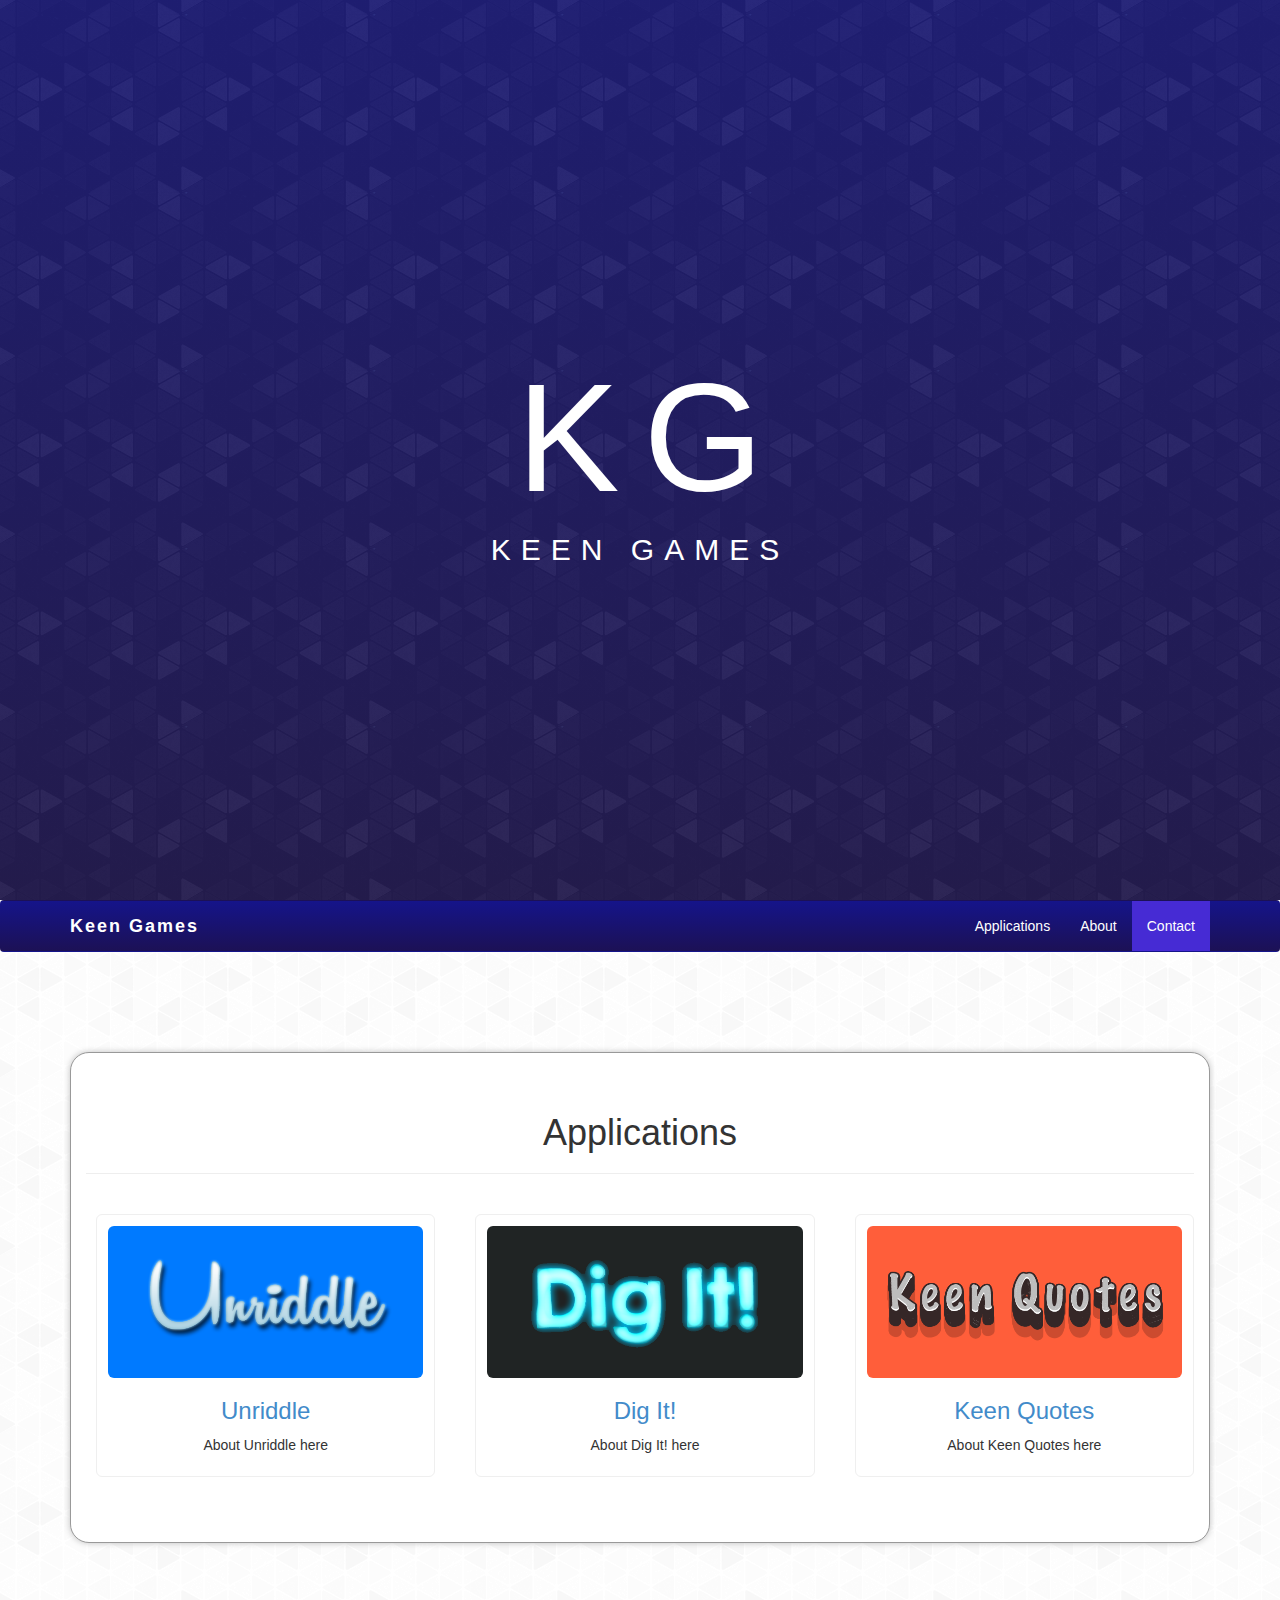
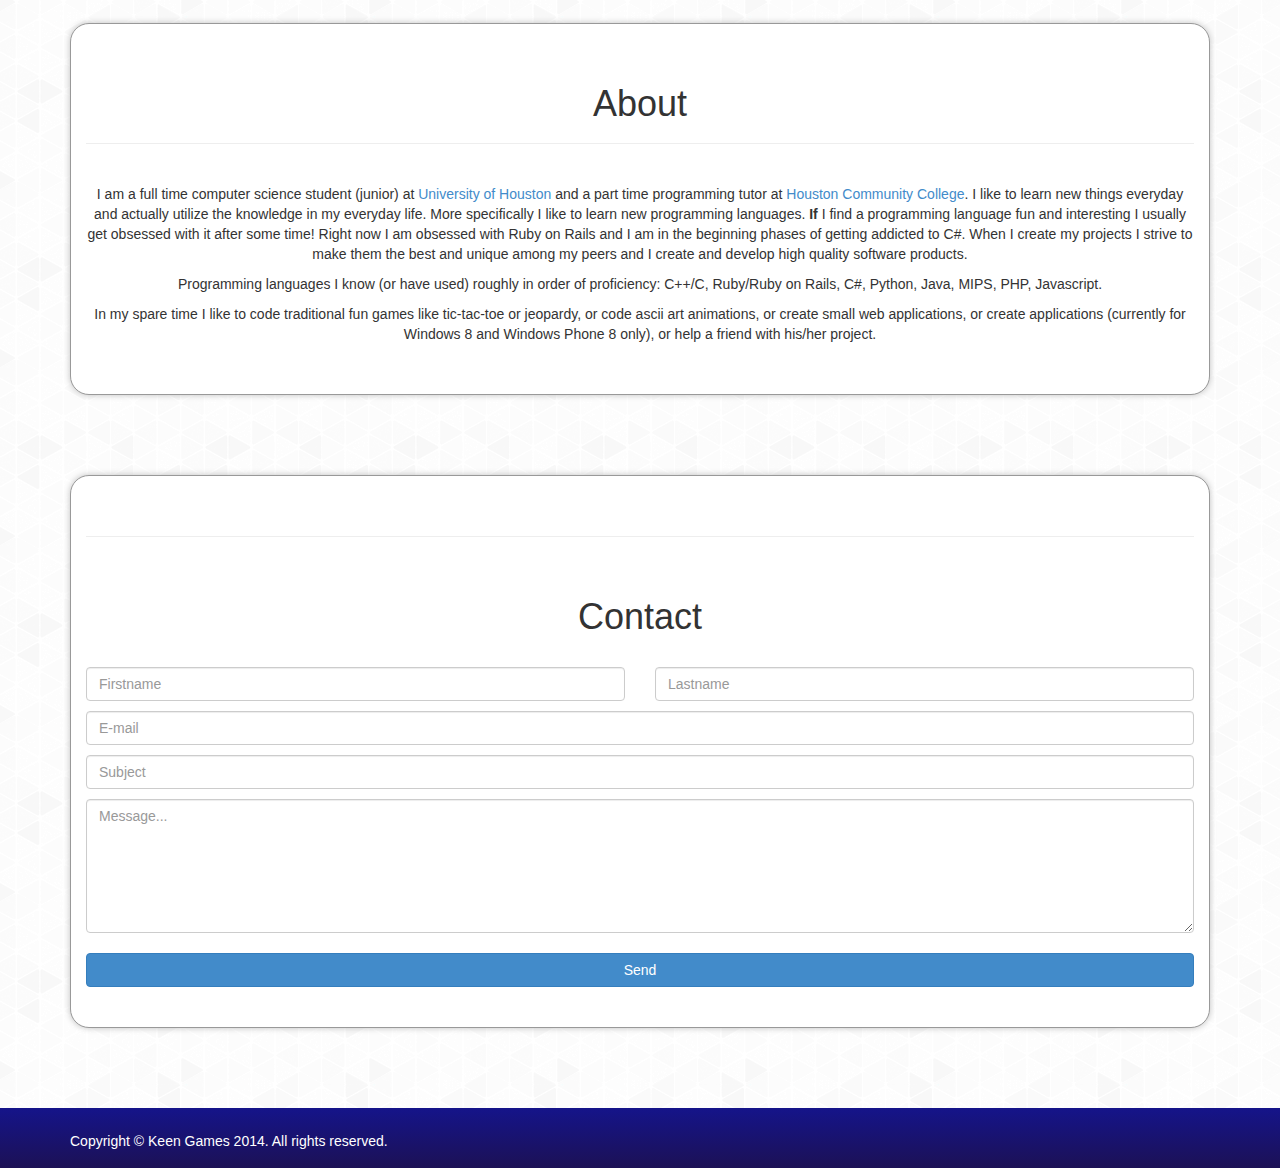
==== index.html @ c5744146 "Added footer" ====
<!DOCTYPE html>
<html lang="en">
<head>
	<meta charset="utf-8">
	<meta http-equiv="X-UA-Compatible" content="IE=edge">
	<meta name="viewport" content="width=device-width, initial-scale=1">
	<meta name="description" content="Keen Games Studios">
	<meta name="author" content="Muhammad Naviwala">
	<link rel="shortcut icon" href="images/favicon.ico">

	<title id='title'>Keen Games</title>

	<link href="css/bootstrap.min.css" rel="stylesheet">
	<link href="css/animate.css" rel="stylesheet">
	<link href="css/custom.css" rel="stylesheet">
		

	<!-- HTML5 shim and Respond.js IE8 support of HTML5 elements and media queries -->
	<!--[if lt IE 9]>
		<script src="https://oss.maxcdn.com/libs/html5shiv/3.7.0/html5shiv.js"></script>
		<script src="https://oss.maxcdn.com/libs/respond.js/1.4.2/respond.min.js"></script>
		<![endif]-->
	</head>

	<body>

		<div class="site-wrapper fancy_background parallax" data-velocity="0.8">

			<div class="site-wrapper-inner">

				<div class="cover-container">
						
						<div class="inner cover">
							<div class="cover-heading animated bounceInDown kgFont">
								<h1 class="animated animated_rotate" style="display: inline-block;">K</h1>
								<h1 style="display: inline-block;">G</h1>
							</div>
							<h2 class="animated_delay fadeIn keenGamesFont">Keen Games</h2>
						</div>

				</div>

			</div>

		</div>
		
		<div class="navbar fancy_background_navbar" role="navigation" id="navbar">
			<div class="container">
				<div class="navbar-header">
					<button type="button" class="navbar-toggle" data-toggle="collapse" data-target=".navbar-collapse">
						<span class="sr-only">Toggle navigation</span>
						<span class="icon-bar"></span>
						<span class="icon-bar"></span>
						<span class="icon-bar"></span>
					</button>
					<a class="navbar-brand" href="#">Keen Games</a>
				</div>
				<div class="collapse navbar-collapse">
					<ul class="nav navbar-nav navbar-right">
						<li><a href="#applications">Applications</a></li>
						<li><a href="#about">About</a></li>
						<li><a href="#contact">Contact</a></li>
					</ul>
				</div><!--/.nav-collapse -->
			</div>
		</div>
		
		<div class="container" data-spy="scroll" data-target="#navbar" data-offset="0">

			<div id="applications" class="each-section well">
				<h1>Applications</h1>
				<hr><br>
				<div class="row form-group product-chooser">

					<div class="col-xs-12 col-sm-12 col-md-4 col-lg-4">
						<div class="product-chooser-item">
							<a href="#">
								<img src="images/Unriddle.png" class="img-rounded col-xs-4 col-sm-4 col-md-12 col-lg-12" alt="Unriddle">
							</a>
							<div class="col-xs-8 col-sm-8 col-md-12 col-lg-12">
								<h3 class="title"><a href="#">Unriddle</a></h3>
								<p class="description">About Unriddle here</p>
							</div>
							<div class="clear"></div>
						</div>
					</div>

					<div class="col-xs-12 col-sm-12 col-md-4 col-lg-4">
						<div class="product-chooser-item">
							<a href="#">
								<img src="images/DigIt.png" class="img-rounded col-xs-4 col-sm-4 col-md-12 col-lg-12" alt="Dig It!">
							</a>
							<div class="col-xs-8 col-sm-8 col-md-12 col-lg-12">
								<h3 class="title"><a href="#">Dig It!</a></h3>
								<p class="description">About Dig It! here</p>
							</div>
							<div class="clear"></div>
						</div>
					</div>

					<div class="col-xs-12 col-sm-12 col-md-4 col-lg-4">
						<div class="product-chooser-item">
							<a href="#">
								<img src="images/KeenQuotes.png" class="img-rounded col-xs-4 col-sm-4 col-md-12 col-lg-12" alt="Keen Quotes">
							</a>
							<div class="col-xs-8 col-sm-8 col-md-12 col-lg-12">
								<h3 class="title"><a href="#">Keen Quotes</a></h3>
								<p class="description">About Keen Quotes here</p>
							</div>
							<div class="clear"></div>
						</div>
					</div>

				</div>
				
			</div>
			
			<div id="about" class="each-section well">
				<h1>About</h1>
				<hr><br>
				<p>I am a full time computer science student (junior) at <a href="http://www.uh.edu">University of Houston</a> and a part time programming tutor at <a href="http://www.hccs.edu">Houston Community College</a>. I like to learn new things everyday and actually utilize the knowledge in my everyday life. More specifically I like to learn new programming languages. <b>If</b> I find a programming language fun and interesting I usually get obsessed with it after some time! Right now I am obsessed with Ruby on Rails and I am in the beginning phases of getting addicted to C#.	When I create my projects I strive to make them the best and unique among my peers and I create and develop high quality software products.</p>
				<p>Programming languages I know (or have used) roughly in order of proficiency: C++/C, Ruby/Ruby on Rails, C#, Python, Java, MIPS, PHP, Javascript.</p>
				<p>In my spare time I like to code traditional fun games like tic-tac-toe or jeopardy, or code ascii art animations, or create small web applications, or create applications (currently for Windows 8 and Windows Phone 8 only), or help a friend with his/her project.</p>
			</div>
			
			<div id="contact" class="each-section well">
				<hr><br>
				<h1>Contact</h1>
				<br>
				
				<div class="row">
					<div class="col-lg-6 col-md-6 col-sm-6" style="padding-bottom: 10px;">
						<input class="form-control" name="firstname" placeholder="Firstname" type="text" required />
					</div>
					<div class="col-lg-6 col-md-6 col-sm-6" style="padding-bottom: 10px;">
						<input class="form-control" name="lastname" placeholder="Lastname" type="text" required />
					</div>
				</div>
				<div class="row">
					<div class="col-lg-12 col-md-12 col-sm-12" style="padding-bottom: 10px;">
						<input class="form-control" name="email" placeholder="E-mail" type="text" required />
					</div>
				</div>
				<div class="row">
					<div class="col-lg-12 col-md-12 col-sm-12" style="padding-bottom: 10px;">
						<input class="form-control" name="subject" placeholder="Subject" type="text" required />
					</div>
				</div>
				<div class="row">
					<div class="col-lg-12 col-md-12 col-sm-12">
						<textarea style="resize:vertical;" class="form-control" placeholder="Message..." rows="6" name="comment" required></textarea>
					</div>
				</div>
				<div class="row">
					<br>
					<div class="col-lg-12 col-md-12 col-sm-12">
						<input type="submit" class="btn btn-primary btn-block" value="Send"/>
					</div>
				</div>
				
			</div>

		</div><!-- /.container -->
		
		<div id="footer" class="fancy_background_navbar">
			<div class="container">
				<p>Copyright &copy; Keen Games 2014. All rights reserved.</p>
			</div>
		</div>
		
		
			<!-- Placed Javascript stuff the end of the document so the pages load faster -->
			<script src="https://ajax.googleapis.com/ajax/libs/jquery/1.11.0/jquery.min.js"></script>
			<script src="js/bootstrap.min.js"></script>
			<script src="js/jquery.scrolly.js"></script>
			<script>
				$(document).ready(function () {
				var menu = $('.navbar');
				var origOffsetY = menu.offset().top;
				function scroll() {
					if ($(window).scrollTop() >= origOffsetY) {
						$('.navbar').addClass('navbar-fixed-top');
					} else {
						$('.navbar').removeClass('navbar-fixed-top');
					}
				}
				document.onscroll = scroll;
			});
			</script>
			<script>
			    $(document).ready(function(){
			       $('.parallax').scrolly({bgParallax: true});
			    });
			</script>
		</body>
		</html>
---- css/custom.css ----
/*html {
	height: 100%;
	width: 100%;
	overflow: hidden;
	min-width: 100%;
	min-height: 100%;
}
*/

/*body {
	height: 100%;
	width: 100%;
	padding: 0;
	margin: 0;
}*/

/*body {
  padding-top: 50px;
}*/
.each-section {
	margin: 80px 0px 80px 0px;
  padding: 40px 15px;
  text-align: center;
/*	padding-top: 200px;
	padding-bottom: 200px;*/
	background-color: #ffffff;
	border: 1px solid #999999;
	-moz-border-radius: 19px;
	-webkit-border-radius: 19px;
	border-radius: 19px;
	/*IE 7 AND 8 DO NOT SUPPORT BORDER RADIUS*/
	-moz-box-shadow: 0px 0px 6px #c0c0c0;
	-webkit-box-shadow: 0px 0px 6px #c0c0c0;
	box-shadow: 0px 0px 6px #c0c0c0;
	/*IE 7 AND 8 DO NOT SUPPORT BLUR PROPERTY OF SHADOWS*/
	
}

.container-fluid{
	height:100%;
	display:table;
	width: 100%;
	padding: 0px;
	margin: 0px;
	overflow: hidden;
}

html{
	/*background: rgba(255,255,255,1);
	background-image: url("../images/gplay.png");*/
	background: 
	linear-gradient(
		rgba(255,255,255,0.5), 
		rgba(255,255,255,0.5)
		),
		url(../images/gplay.png);
	background-repeat: repeat;
}

.row-fluid {
	height: 100%; 
	display:table-cell; 
	vertical-align: middle;
}

.centering {
	float:none;
	margin:0 auto;
}

.kgFont > h1 {
	font-size: 11em;
}

.keenGamesFont {
	letter-spacing:10px;
	padding: 0px;
	margin: 0px;
	text-transform: uppercase;
}

.animated_delay {
	-webkit-animation-duration: 1.7s;
	animation-duration: 1.7s;
	-webkit-animation-fill-mode: both;
	animation-fill-mode: both;
	animation-delay:0.7s;
	-webkit-animation-delay:0.7s;
}

/* ****************************************************************** */
@-webkit-keyframes rotate-rt {
	0% { -webkit-transform: rotate(0deg); }
	25% { -webkit-transform: rotate(-15deg); }
	100% { -webkit-transform: rotate(-15deg); }
}

.animated_rotate {
	/*	-webkit-animation: rotate-rt 2s linear;*/
	animation-delay:1s;
	-webkit-animation-delay:1s;
	-webkit-animation-name: rotate-rt;
	animation-name: rotate-rt;
	padding-right: 20px;
}
/* ****************************************************************** */



/* ****************************************************************** */
.fancy_background_2_images {
	background: #000baa;
	background-image: url("../images/ZenBG-1.png"), url("../images/ZenBG-2.png");
	background-repeat: repeat-x, repeat;
	color: white;
}

.fancy_background {
	background-repeat: repeat;
	background: 
	linear-gradient(
		rgba(21,20,138,0.7), 
		rgba(28,17,85,0.7)
		),
		url(../images/gplay.png);
		color: white;	
}

/* Logo hex colors
#1c1155
#15148a
*/

.fancy_background_navbar {
	background-repeat: repeat;
	background: 
	linear-gradient(
		rgba(21,20,138,1), 
		rgba(28,17,85,1)
		),
		url(../images/gplay.png);
		color: white;	
}

.fancy_background_navbar .navbar-brand {
	color: #FFFFFF;
	font-weight: bold;
	letter-spacing:2px;
}

.fancy_background_navbar .navbar-toggle {
	border-color: #FFFFFF;
}

.fancy_background_navbar .navbar-toggle .icon-bar {
  background-color: #FFFFFF;
}

.fancy_background_navbar .navbar-toggle:hover,
.fancy_background_navbar .navbar-toggle:focus {
  background-color: #462bd4;
}

.fancy_background_navbar .nav>li>a:link {
	color: #FFFFFF;
}      
.fancy_background_navbar .nav>li>a:visited {
	color: #FFFFFF;
}
.fancy_background_navbar .nav>li>a:hover {
	color: #1c1155;
	background: #FFFFFF;
}
.fancy_background_navbar .nav>li>a:active {
	color: #FFFFFF;
	background: #462bd4;
} 

.fancy_background_navbar .navbar-nav>.active>a, .fancy_background_navbar .navbar-nav>.active>a:hover, .fancy_background_navbar .navbar-nav>.active>a:focus {
	color: #FFFFFF;
	background: #462bd4;
} 

.fancy_background_animated {
	-webkit-animation: hue 120s infinite linear;
	
	background-repeat: repeat;
	background: 
	linear-gradient(
		rgba(194, 54, 11, 0.70), 
		rgba(234, 136, 1, 0.70)
		),
		url(../images/gplay.png);
		color: white;
	
}
/*rgba(194, 54, 11, 0.70), 
rgba(234, 136, 1, 0.70)*/
/*rgba(243, 86, 38, 0.70), 
rgba(254, 171, 58, 0.70)*/
	
@-webkit-keyframes hue {
	from {
		-webkit-filter: hue-rotate(-180deg);
	}

	to {
		-webkit-filter: hue-rotate(181deg);
	}
}
/* ****************************************************************** */

.main_body{
	padding: 80px;
	padding-top: 0;
}

.page{
	padding-top: 80px;
}




/* ****************************************************************** */
div.clear
{
	clear: both;
}

div.product-chooser{
    
}

div.product-chooser.disabled div.product-chooser-item
{
	zoom: 1;
	filter: alpha(opacity=60);
	opacity: 0.6;
	cursor: default;
}

div.product-chooser div.product-chooser-item{
	padding: 11px;
	border-radius: 6px;
	cursor: pointer;
	position: relative;
	border: 1px solid #efefef;
	margin-bottom: 10px;
	margin-left: 10px;
	margin-right: 10x;
}
	
div.product-chooser div.product-chooser-item.selected{
	border: 4px solid #428bca;
	background: #efefef;
	padding: 8px;
	filter: alpha(opacity=100);
	opacity: 1;
}
	
div.product-chooser div.product-chooser-item img{
	padding: 0;
}
		
div.product-chooser div.product-chooser-item span.title{
	display: block;
	margin: 10px 0 5px 0;
	font-weight: bold;
	font-size: 18px;
}
		
div.product-chooser div.product-chooser-item span.description{
	font-size: 12px;
}
		
div.product-chooser div.product-chooser-item input{
	position: absolute;
	left: 0;
	top: 0;
	visibility:hidden;
}
/* ****************************************************************** */
.portfolio-item {
	margin-bottom: 25px;
}


/* ****************************************************************** */
html,
body {
  height: 100%;
}
.site-wrapper {
  color: #fff;
	background-color: #333;
  text-align: center;
/*  text-shadow: 0 1px 3px rgba(0,0,0,.5);*/
/*  box-shadow: inset 0 0 100px rgba(0,0,0,.5);*/
}

/*html {
  position: relative;
  min-height: 100%;
}*/

body {
  /* Margin bottom by footer height */
  margin-bottom: 60px;
}
#footer {
/*  position: absolute;*/
  bottom: 0;
  width: 100%;
  /* Set the fixed height of the footer here */
  height: 60px;
  background-color: #f5f5f5;
	padding-top: 23px;
	vertical-align: middle;
}
/* ****************************************************************** */



/* Extra markup and styles for table-esque vertical and horizontal centering */
.site-wrapper {
  display: table;
  width: 100%;
  height: 100%; /* For at least Firefox */
  min-height: 100%;
}
.site-wrapper-inner {
  display: table-cell;
  vertical-align: top;
}
.cover-container {
  margin-right: auto;
  margin-left: auto;
}

/* Padding for spacing */
.inner {
  padding: 30px;
}


/*
 * Header
 */
.masthead-brand {
  margin-top: 10px;
  margin-bottom: 10px;
}

.masthead-nav > li {
  display: inline-block;
}
.masthead-nav > li + li {
  margin-left: 20px;
}
.masthead-nav > li > a {
  padding-right: 0;
  padding-left: 0;
  font-size: 16px;
  font-weight: bold;
  color: #fff; /* IE8 proofing */
  color: rgba(255,255,255,.75);
  border-bottom: 2px solid transparent;
}
.masthead-nav > li > a:hover,
.masthead-nav > li > a:focus {
  background-color: transparent;
  border-bottom-color: rgba(255,255,255,.25);
}
.masthead-nav > .active > a,
.masthead-nav > .active > a:hover,
.masthead-nav > .active > a:focus {
  color: #fff;
  border-bottom-color: #fff;
}

@media (min-width: 768px) {
  .masthead-brand {
    float: left;
  }
  .masthead-nav {
    float: right;
  }
}


/*
 * Cover
 */

.cover {
  padding: 0 20px;
}
.cover .btn-lg {
  padding: 10px 20px;
  font-weight: bold;
}


/*
 * Footer
 */

.mastfoot {
  color: #999; /* IE8 proofing */
  color: rgba(255,255,255,.5);
}


/*
 * Affix and center
 */

@media (min-width: 768px) {
  /* Pull out the header and footer */
  .masthead {
    position: fixed;
    top: 0;
  }
  .mastfoot {
    position: fixed;
    bottom: 0;
  }
  /* Start the vertical centering */
  .site-wrapper-inner {
    vertical-align: middle;
  }
  /* Handle the widths */
  .masthead,
  .mastfoot,
  .cover-container {
    width: 100%; /* Must be percentage or pixels for horizontal alignment */
  }
}

@media (min-width: 992px) {
  .masthead,
  .mastfoot,
  .cover-container {
    width: 700px;
  }
}

/*@media (max-width: 768px) {
	.site-wrapper {
		padding-top:250px;
	}
}*/
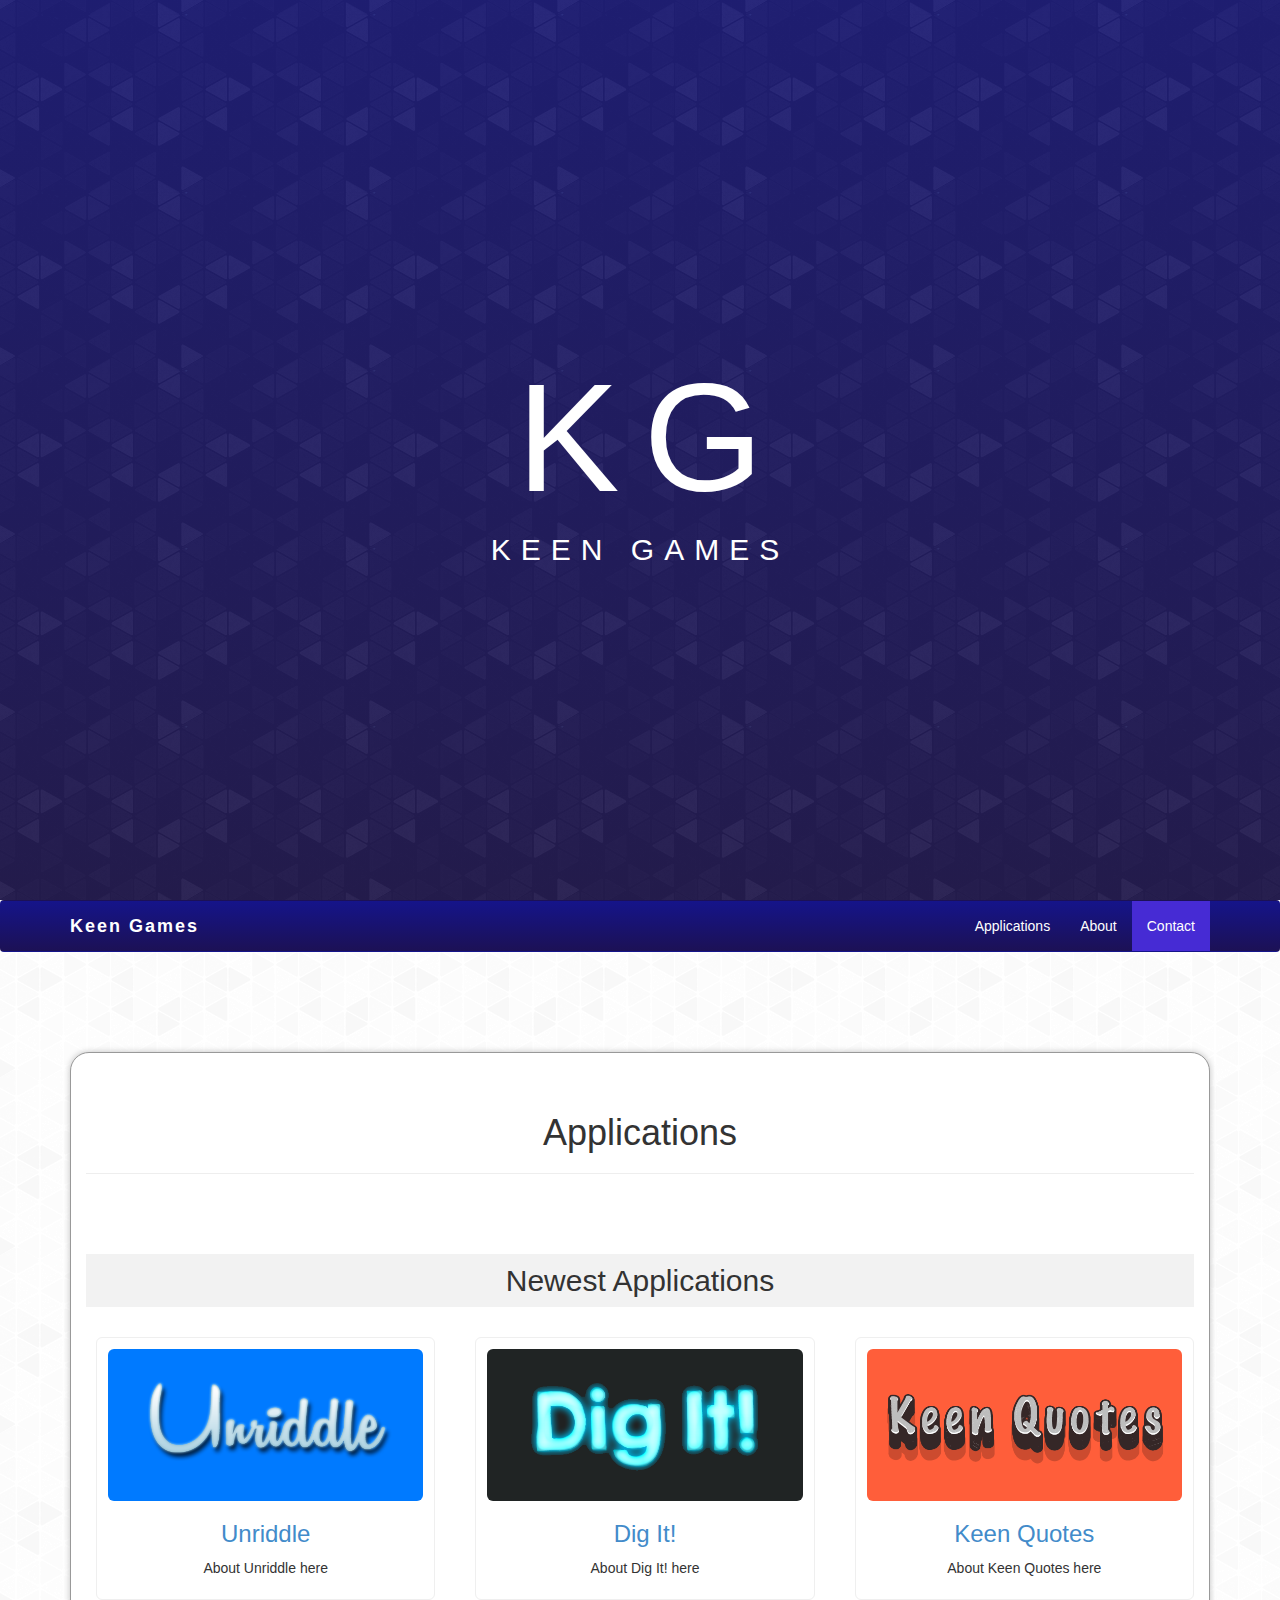
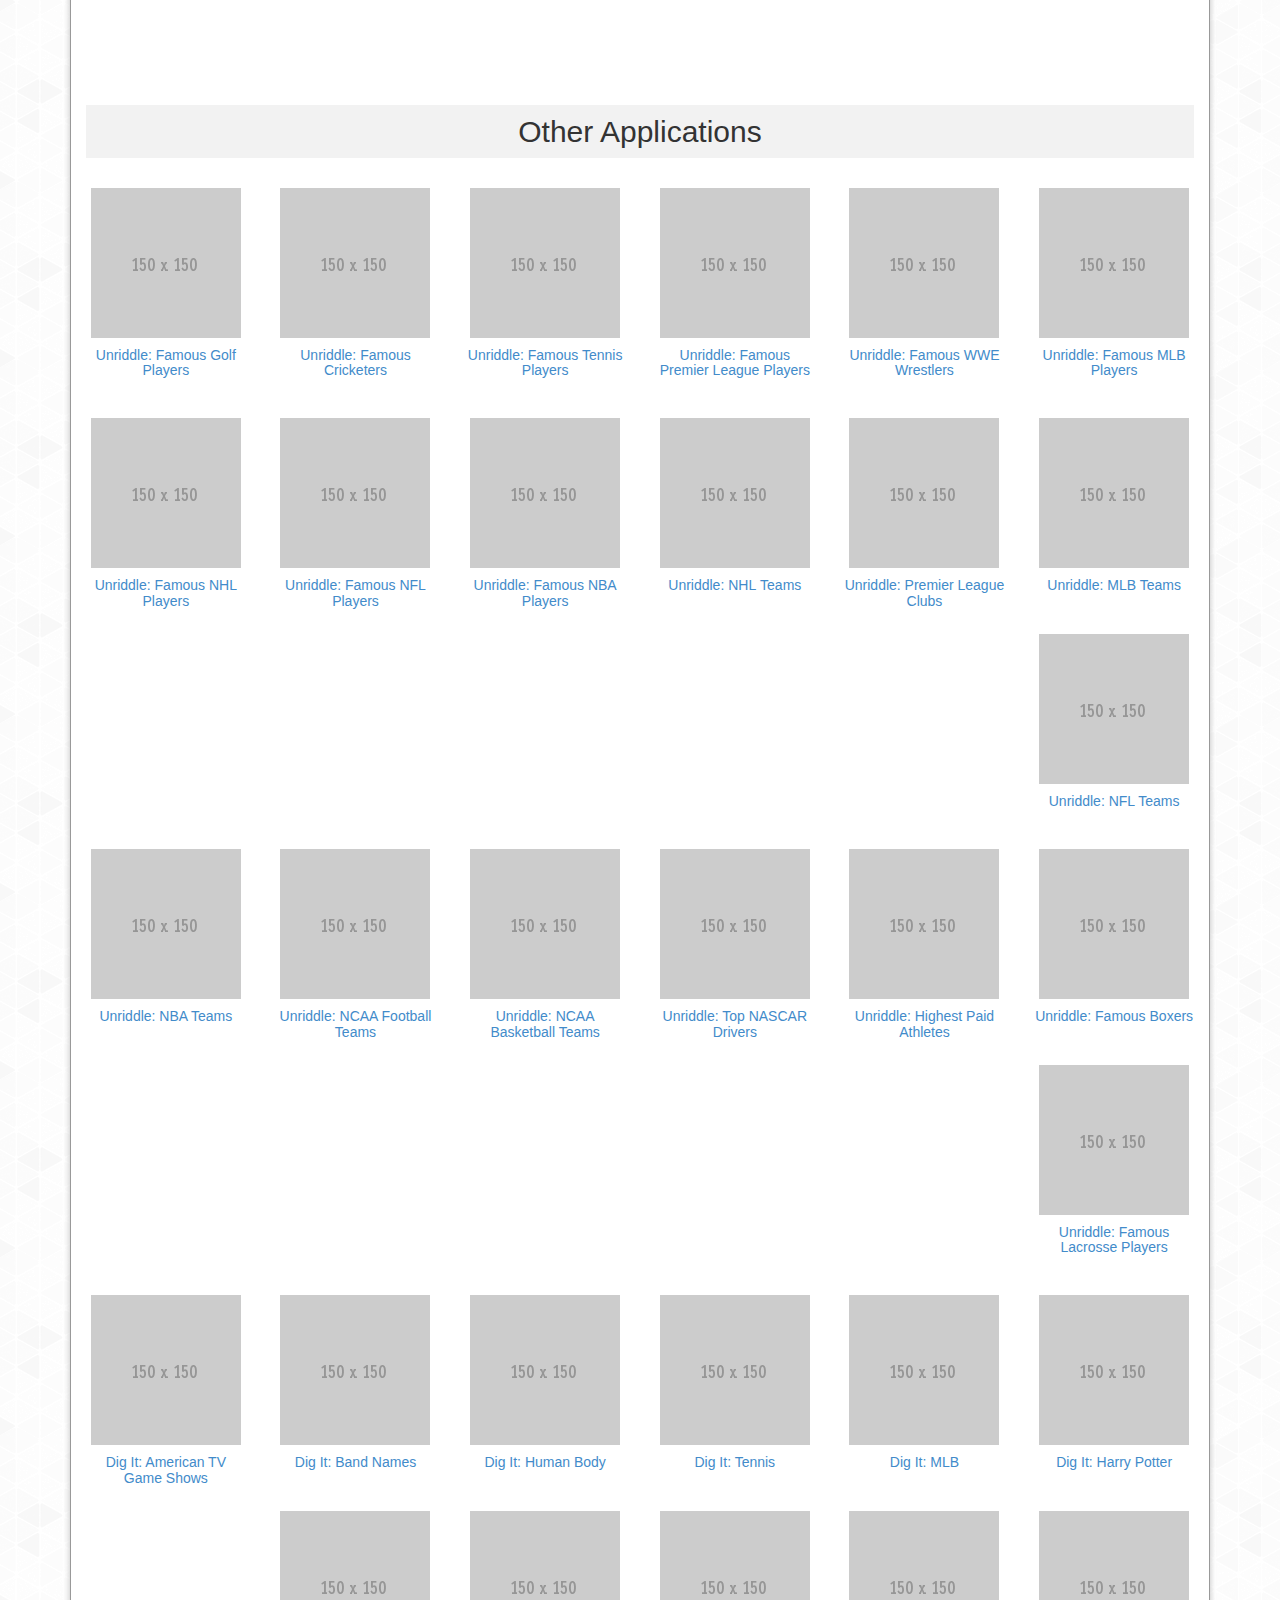
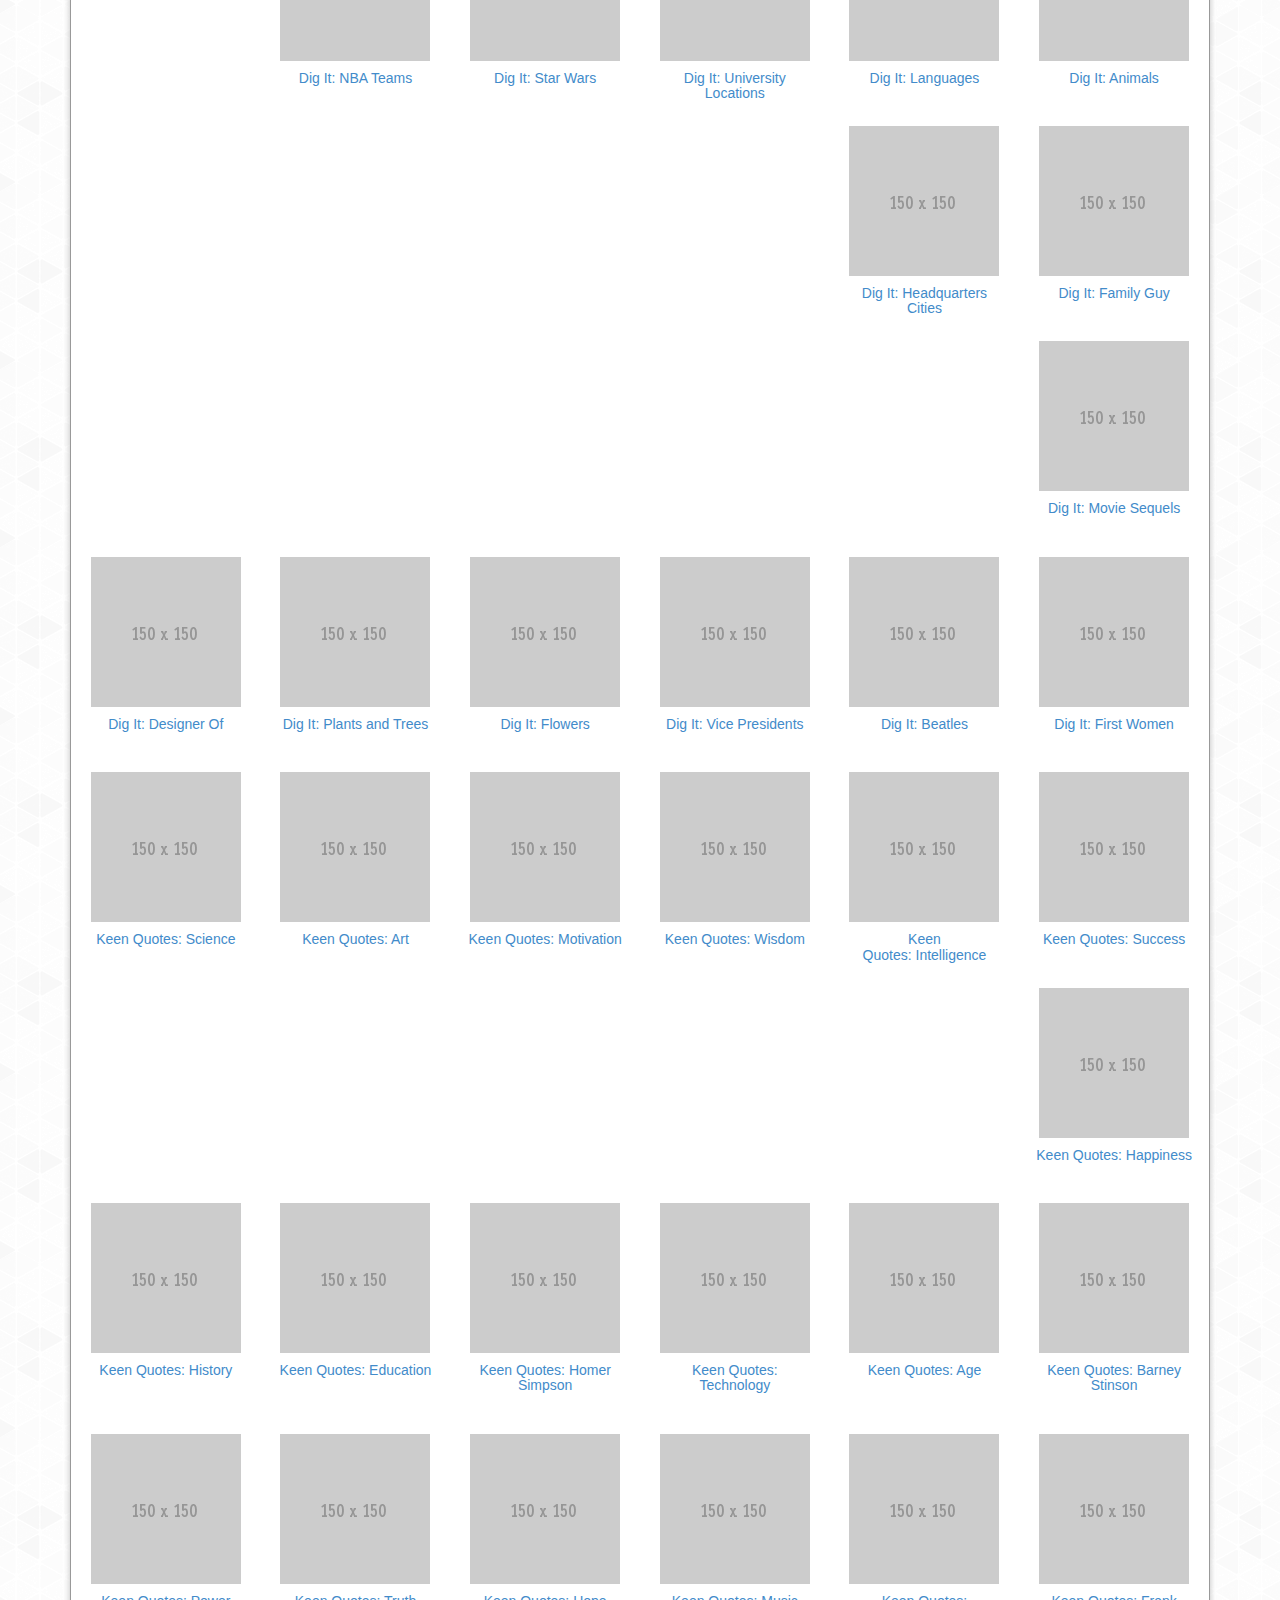
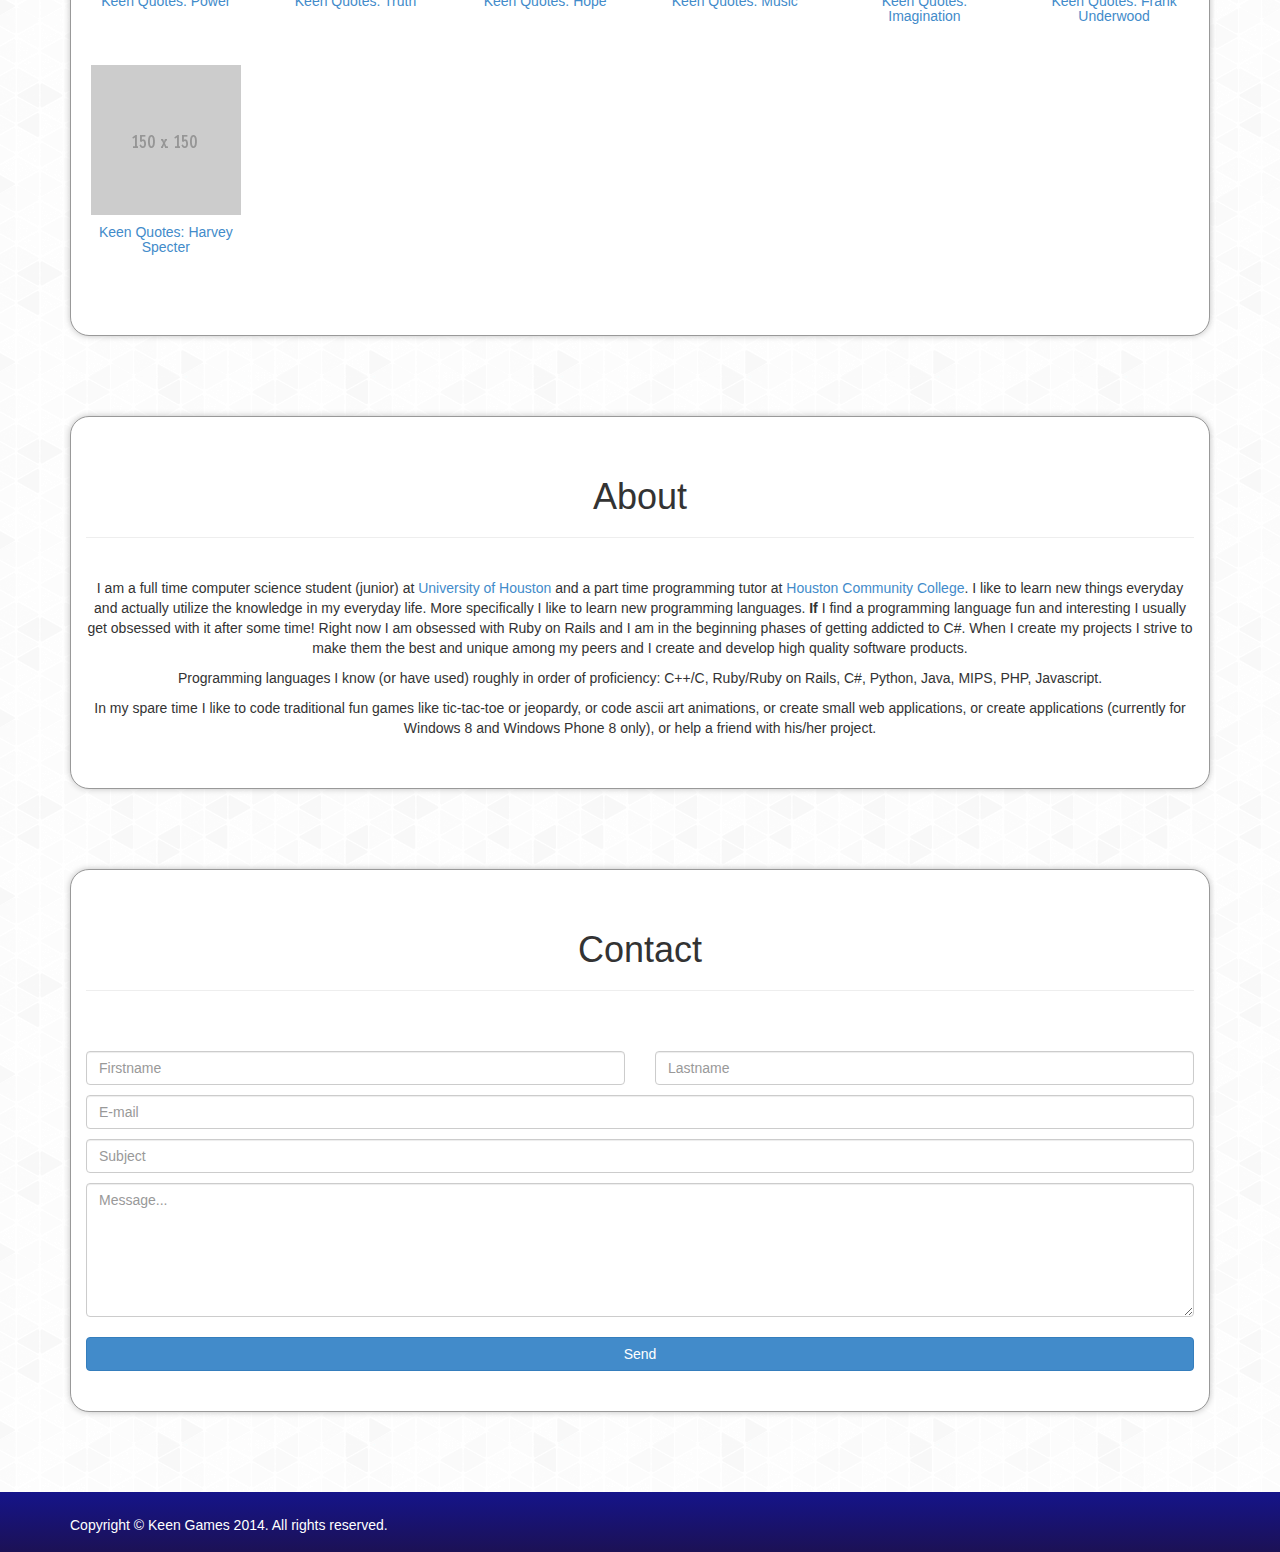
==== commit 1a944cf5: "Added other apps part" ====
--- a/index.html
+++ b/index.html
@@ -71,6 +71,8 @@
 			<div id="applications" class="each-section well">
 				<h1>Applications</h1>
 				<hr><br>
+				
+				<br><h2 style="background: #F2F2F2; padding: 10px">Newest Applications</h2><br>
 				<div class="row form-group product-chooser">
 
 					<div class="col-xs-12 col-sm-12 col-md-4 col-lg-4">
@@ -114,6 +116,256 @@
 
 				</div>
 				
+				<br><br>
+				<br><h2 style="background: #F2F2F2; padding: 10px">Other Applications</h2><br>
+				<!-- ------------------------------------------------------------------------------------ -->
+				<!-- Ruby script output -->
+					<div class="row">
+						<div class="col-lg-2 col-md-3 col-sm-4 col-xs-6 portfolio-item">
+							<a href="http://apps.microsoft.com/windows/en-us/app/unriddle-famous-golf-players/29f4efd7-cf0f-4ca6-b1f4-0b3e083f7033" target="_blank"><img class="img-responsive" src="images/150x150.png"></a>
+							<center><h5><a href="http://apps.microsoft.com/windows/en-us/app/unriddle-famous-golf-players/29f4efd7-cf0f-4ca6-b1f4-0b3e083f7033" target="_blank">Unriddle: Famous Golf Players</a></h5></center>
+						</div>
+						<div class="col-lg-2 col-md-3 col-sm-4 col-xs-6 portfolio-item">
+							<a href="http://apps.microsoft.com/windows/en-us/app/unriddle-famous-cricketers/b74137be-3827-4829-90bd-458b5cc9d9ea" target="_blank"><img class="img-responsive" src="images/150x150.png"></a>
+							<center><h5><a href="http://apps.microsoft.com/windows/en-us/app/unriddle-famous-cricketers/b74137be-3827-4829-90bd-458b5cc9d9ea" target="_blank">Unriddle: Famous Cricketers</a></h5></center>
+						</div>
+						<div class="col-lg-2 col-md-3 col-sm-4 col-xs-6 portfolio-item">
+							<a href="http://apps.microsoft.com/windows/en-us/app/unriddle-famous-tennis-players/e2365367-1f0c-409c-ade2-9271cbb0c0c5" target="_blank"><img class="img-responsive" src="images/150x150.png"></a>
+							<center><h5><a href="http://apps.microsoft.com/windows/en-us/app/unriddle-famous-tennis-players/e2365367-1f0c-409c-ade2-9271cbb0c0c5" target="_blank">Unriddle: Famous Tennis Players</a></h5></center>
+						</div>
+						<div class="col-lg-2 col-md-3 col-sm-4 col-xs-6 portfolio-item">
+							<a href="http://apps.microsoft.com/windows/en-us/app/unriddle-famous-premier-league/4029276c-3d66-4fec-8479-c2dfc28e32cd" target="_blank"><img class="img-responsive" src="images/150x150.png"></a>
+							<center><h5><a href="http://apps.microsoft.com/windows/en-us/app/unriddle-famous-premier-league/4029276c-3d66-4fec-8479-c2dfc28e32cd" target="_blank">Unriddle: Famous Premier League Players</a></h5></center>
+						</div>
+						<div class="col-lg-2 col-md-3 col-sm-4 col-xs-6 portfolio-item">
+							<a href="http://apps.microsoft.com/windows/en-us/app/unriddle-famous-wwe-wrestlers/9988dab9-42e1-4d1c-ac6d-4b097517c89d" target="_blank"><img class="img-responsive" src="images/150x150.png"></a>
+							<center><h5><a href="http://apps.microsoft.com/windows/en-us/app/unriddle-famous-wwe-wrestlers/9988dab9-42e1-4d1c-ac6d-4b097517c89d" target="_blank">Unriddle: Famous WWE Wrestlers</a></h5></center>
+						</div>
+						<div class="col-lg-2 col-md-3 col-sm-4 col-xs-6 portfolio-item">
+							<a href="http://apps.microsoft.com/windows/en-us/app/unriddle-famous-mlb-players/b28b95a6-f3a6-4ffd-a689-1da5cc604b10" target="_blank"><img class="img-responsive" src="images/150x150.png"></a>
+							<center><h5><a href="http://apps.microsoft.com/windows/en-us/app/unriddle-famous-mlb-players/b28b95a6-f3a6-4ffd-a689-1da5cc604b10" target="_blank">Unriddle: Famous MLB Players</a></h5></center>
+						</div>
+						<div class="col-lg-2 col-md-3 col-sm-4 col-xs-6 portfolio-item">
+							<a href="http://apps.microsoft.com/windows/en-us/app/unriddle-famous-nhl-players/cbf72fa9-372c-402a-9d0e-63a848cd5948" target="_blank"><img class="img-responsive" src="images/150x150.png"></a>
+							<center><h5><a href="http://apps.microsoft.com/windows/en-us/app/unriddle-famous-nhl-players/cbf72fa9-372c-402a-9d0e-63a848cd5948" target="_blank">Unriddle: Famous NHL Players</a></h5></center>
+						</div>
+						<div class="col-lg-2 col-md-3 col-sm-4 col-xs-6 portfolio-item">
+							<a href="http://apps.microsoft.com/windows/en-us/app/unriddle-famous-nfl-players/d0e4cebe-ae0d-43bb-9a44-a2df301ebfb6" target="_blank"><img class="img-responsive" src="images/150x150.png"></a>
+							<center><h5><a href="http://apps.microsoft.com/windows/en-us/app/unriddle-famous-nfl-players/d0e4cebe-ae0d-43bb-9a44-a2df301ebfb6" target="_blank">Unriddle: Famous NFL Players</a></h5></center>
+						</div>
+						<div class="col-lg-2 col-md-3 col-sm-4 col-xs-6 portfolio-item">
+							<a href="http://apps.microsoft.com/windows/en-us/app/unriddle-famous-nba-players/5ea9cd68-f8c2-4b66-bc5d-fead955fa120" target="_blank"><img class="img-responsive" src="images/150x150.png"></a>
+							<center><h5><a href="http://apps.microsoft.com/windows/en-us/app/unriddle-famous-nba-players/5ea9cd68-f8c2-4b66-bc5d-fead955fa120" target="_blank">Unriddle: Famous NBA Players</a></h5></center>
+						</div>
+						<div class="col-lg-2 col-md-3 col-sm-4 col-xs-6 portfolio-item">
+							<a href="http://apps.microsoft.com/windows/en-us/app/unriddle-nhl-teams/7f087348-aa14-4cc8-9a9e-819167b393f1" target="_blank"><img class="img-responsive" src="images/150x150.png"></a>
+							<center><h5><a href="http://apps.microsoft.com/windows/en-us/app/unriddle-nhl-teams/7f087348-aa14-4cc8-9a9e-819167b393f1" target="_blank">Unriddle: NHL Teams</a></h5></center>
+						</div>
+						<div class="col-lg-2 col-md-3 col-sm-4 col-xs-6 portfolio-item">
+							<a href="http://apps.microsoft.com/windows/en-us/app/unriddle-premier-league-clubs/2b5aedd6-e814-4268-b1fa-7a3ad4db7a31" target="_blank"><img class="img-responsive" src="images/150x150.png"></a>
+							<center><h5><a href="http://apps.microsoft.com/windows/en-us/app/unriddle-premier-league-clubs/2b5aedd6-e814-4268-b1fa-7a3ad4db7a31" target="_blank">Unriddle: Premier League Clubs</a></h5></center>
+						</div>
+						<div class="col-lg-2 col-md-3 col-sm-4 col-xs-6 portfolio-item">
+							<a href="http://apps.microsoft.com/windows/en-us/app/unriddle-mlb-teams/2c586f70-fc45-4b30-9e1d-43b20d1575d5" target="_blank"><img class="img-responsive" src="images/150x150.png"></a>
+							<center><h5><a href="http://apps.microsoft.com/windows/en-us/app/unriddle-mlb-teams/2c586f70-fc45-4b30-9e1d-43b20d1575d5" target="_blank">Unriddle: MLB Teams</a></h5></center>
+						</div>
+						<div class="col-lg-2 col-md-3 col-sm-4 col-xs-6 portfolio-item">
+							<a href="http://apps.microsoft.com/windows/en-us/app/unriddle-nfl-teams/c544c76c-e8b5-4306-a3c4-daa6cb6cccaa" target="_blank"><img class="img-responsive" src="images/150x150.png"></a>
+							<center><h5><a href="http://apps.microsoft.com/windows/en-us/app/unriddle-nfl-teams/c544c76c-e8b5-4306-a3c4-daa6cb6cccaa" target="_blank">Unriddle: NFL Teams</a></h5></center>
+						</div>
+						<div class="col-lg-2 col-md-3 col-sm-4 col-xs-6 portfolio-item">
+							<a href="http://apps.microsoft.com/windows/en-us/app/unriddle-nba-teams/ef502740-c9a7-4662-8fbf-901b30877e43" target="_blank"><img class="img-responsive" src="images/150x150.png"></a>
+							<center><h5><a href="http://apps.microsoft.com/windows/en-us/app/unriddle-nba-teams/ef502740-c9a7-4662-8fbf-901b30877e43" target="_blank">Unriddle: NBA Teams</a></h5></center>
+						</div>
+						<div class="col-lg-2 col-md-3 col-sm-4 col-xs-6 portfolio-item">
+							<a href="http://apps.microsoft.com/windows/en-us/app/unriddle-ncaa-football-teams/a6400e4f-9f26-4fe0-a159-b45a583a19cf" target="_blank"><img class="img-responsive" src="images/150x150.png"></a>
+							<center><h5><a href="http://apps.microsoft.com/windows/en-us/app/unriddle-ncaa-football-teams/a6400e4f-9f26-4fe0-a159-b45a583a19cf" target="_blank">Unriddle: NCAA Football Teams</a></h5></center>
+						</div>
+						<div class="col-lg-2 col-md-3 col-sm-4 col-xs-6 portfolio-item">
+							<a href="http://apps.microsoft.com/windows/en-us/app/unriddle-ncaa-basketball-teams/51f49972-4920-4097-a5c0-0361c233176f" target="_blank"><img class="img-responsive" src="images/150x150.png"></a>
+							<center><h5><a href="http://apps.microsoft.com/windows/en-us/app/unriddle-ncaa-basketball-teams/51f49972-4920-4097-a5c0-0361c233176f" target="_blank">Unriddle: NCAA Basketball Teams</a></h5></center>
+						</div>
+						<div class="col-lg-2 col-md-3 col-sm-4 col-xs-6 portfolio-item">
+							<a href="http://apps.microsoft.com/windows/en-us/app/unriddle-top-nascar-drivers/65490790-2352-47d9-8e3a-5427c811fcca" target="_blank"><img class="img-responsive" src="images/150x150.png"></a>
+							<center><h5><a href="http://apps.microsoft.com/windows/en-us/app/unriddle-top-nascar-drivers/65490790-2352-47d9-8e3a-5427c811fcca" target="_blank">Unriddle: Top NASCAR Drivers</a></h5></center>
+						</div>
+						<div class="col-lg-2 col-md-3 col-sm-4 col-xs-6 portfolio-item">
+							<a href="http://apps.microsoft.com/windows/en-us/app/unriddle-highest-paid-athletes/62849376-1c21-42af-ae79-29ab9af6ef0c" target="_blank"><img class="img-responsive" src="images/150x150.png"></a>
+							<center><h5><a href="http://apps.microsoft.com/windows/en-us/app/unriddle-highest-paid-athletes/62849376-1c21-42af-ae79-29ab9af6ef0c" target="_blank">Unriddle: Highest Paid Athletes</a></h5></center>
+						</div>
+						<div class="col-lg-2 col-md-3 col-sm-4 col-xs-6 portfolio-item">
+							<a href="http://apps.microsoft.com/windows/en-us/app/unriddle-famous-boxers/1436f2a6-600c-4ac9-a380-1910602f3f56" target="_blank"><img class="img-responsive" src="images/150x150.png"></a>
+							<center><h5><a href="http://apps.microsoft.com/windows/en-us/app/unriddle-famous-boxers/1436f2a6-600c-4ac9-a380-1910602f3f56" target="_blank">Unriddle: Famous Boxers</a></h5></center>
+						</div>
+						<div class="col-lg-2 col-md-3 col-sm-4 col-xs-6 portfolio-item">
+							<a href="http://apps.microsoft.com/windows/en-us/app/unriddle-famous-lacrosse/d047cdf5-1857-4297-90e5-7de7f3d0ee71" target="_blank"><img class="img-responsive" src="images/150x150.png"></a>
+							<center><h5><a href="http://apps.microsoft.com/windows/en-us/app/unriddle-famous-lacrosse/d047cdf5-1857-4297-90e5-7de7f3d0ee71" target="_blank">Unriddle: Famous Lacrosse Players</a></h5></center>
+						</div>
+						<div class="col-lg-2 col-md-3 col-sm-4 col-xs-6 portfolio-item">
+							<a href="http://apps.microsoft.com/windows/en-us/app/dig-it-american-tv-game-shows/3facd134-ebea-4a9a-a310-445f04a02b0c" target="_blank"><img class="img-responsive" src="images/150x150.png"></a>
+							<center><h5><a href="http://apps.microsoft.com/windows/en-us/app/dig-it-american-tv-game-shows/3facd134-ebea-4a9a-a310-445f04a02b0c" target="_blank">Dig It: American TV Game Shows</a></h5></center>
+						</div>
+						<div class="col-lg-2 col-md-3 col-sm-4 col-xs-6 portfolio-item">
+							<a href="http://apps.microsoft.com/windows/en-us/app/dig-it-band-names/080df07c-9ed5-4190-94c6-f4aa5770a929" target="_blank"><img class="img-responsive" src="images/150x150.png"></a>
+							<center><h5><a href="http://apps.microsoft.com/windows/en-us/app/dig-it-band-names/080df07c-9ed5-4190-94c6-f4aa5770a929" target="_blank">Dig It: Band Names</a></h5></center>
+						</div>
+						<div class="col-lg-2 col-md-3 col-sm-4 col-xs-6 portfolio-item">
+							<a href="http://apps.microsoft.com/windows/en-us/app/dig-it-human-body/2c35b7cf-242a-41cc-bbb7-5371f68ea0cd" target="_blank"><img class="img-responsive" src="images/150x150.png"></a>
+							<center><h5><a href="http://apps.microsoft.com/windows/en-us/app/dig-it-human-body/2c35b7cf-242a-41cc-bbb7-5371f68ea0cd" target="_blank">Dig It: Human Body</a></h5></center>
+						</div>
+						<div class="col-lg-2 col-md-3 col-sm-4 col-xs-6 portfolio-item">
+							<a href="http://apps.microsoft.com/windows/en-us/app/dig-it-tennis/f7b2dec9-bc1f-4aa9-a62a-1ec7a7130362" target="_blank"><img class="img-responsive" src="images/150x150.png"></a>
+							<center><h5><a href="http://apps.microsoft.com/windows/en-us/app/dig-it-tennis/f7b2dec9-bc1f-4aa9-a62a-1ec7a7130362" target="_blank">Dig It: Tennis</a></h5></center>
+						</div>
+						<div class="col-lg-2 col-md-3 col-sm-4 col-xs-6 portfolio-item">
+							<a href="http://apps.microsoft.com/windows/en-us/app/dig-it-mlb/cc25c04c-b4ae-490a-8af9-b7ad334c5154" target="_blank"><img class="img-responsive" src="images/150x150.png"></a>
+							<center><h5><a href="http://apps.microsoft.com/windows/en-us/app/dig-it-mlb/cc25c04c-b4ae-490a-8af9-b7ad334c5154" target="_blank">Dig It: MLB</a></h5></center>
+						</div>
+						<div class="col-lg-2 col-md-3 col-sm-4 col-xs-6 portfolio-item">
+							<a href="http://apps.microsoft.com/windows/en-us/app/dig-it-harry-potter/5da477b0-a000-4b0b-93fe-c3db74ee4776" target="_blank"><img class="img-responsive" src="images/150x150.png"></a>
+							<center><h5><a href="http://apps.microsoft.com/windows/en-us/app/dig-it-harry-potter/5da477b0-a000-4b0b-93fe-c3db74ee4776" target="_blank">Dig It: Harry Potter</a></h5></center>
+						</div>
+						<div class="col-lg-2 col-md-3 col-sm-4 col-xs-6 portfolio-item">
+							<a href="http://apps.microsoft.com/windows/en-us/app/dig-it-nba-teams/63796df2-ea29-42c5-af50-f1a220f41b6b" target="_blank"><img class="img-responsive" src="images/150x150.png"></a>
+							<center><h5><a href="http://apps.microsoft.com/windows/en-us/app/dig-it-nba-teams/63796df2-ea29-42c5-af50-f1a220f41b6b" target="_blank">Dig It: NBA Teams</a></h5></center>
+						</div>
+						<div class="col-lg-2 col-md-3 col-sm-4 col-xs-6 portfolio-item">
+							<a href="http://apps.microsoft.com/windows/en-us/app/dig-it-star-wars/ac2be634-9d08-40f5-8cd4-89232d9540c5" target="_blank"><img class="img-responsive" src="images/150x150.png"></a>
+							<center><h5><a href="http://apps.microsoft.com/windows/en-us/app/dig-it-star-wars/ac2be634-9d08-40f5-8cd4-89232d9540c5" target="_blank">Dig It: Star Wars</a></h5></center>
+						</div>
+						<div class="col-lg-2 col-md-3 col-sm-4 col-xs-6 portfolio-item">
+							<a href="http://apps.microsoft.com/windows/en-us/app/dig-it-university-locations/43519f72-da4a-4520-90fc-f000950fb32b" target="_blank"><img class="img-responsive" src="images/150x150.png"></a>
+							<center><h5><a href="http://apps.microsoft.com/windows/en-us/app/dig-it-university-locations/43519f72-da4a-4520-90fc-f000950fb32b" target="_blank">Dig It: University Locations</a></h5></center>
+						</div>
+						<div class="col-lg-2 col-md-3 col-sm-4 col-xs-6 portfolio-item">
+							<a href="http://apps.microsoft.com/windows/en-us/app/dig-it-languages/a424fb22-c002-410e-a03d-816e3f82ae8e" target="_blank"><img class="img-responsive" src="images/150x150.png"></a>
+							<center><h5><a href="http://apps.microsoft.com/windows/en-us/app/dig-it-languages/a424fb22-c002-410e-a03d-816e3f82ae8e" target="_blank">Dig It: Languages</a></h5></center>
+						</div>
+						<div class="col-lg-2 col-md-3 col-sm-4 col-xs-6 portfolio-item">
+							<a href="http://apps.microsoft.com/windows/en-us/app/dig-it-animals/598ddb42-9000-4133-a434-68cdb8ffcd52" target="_blank"><img class="img-responsive" src="images/150x150.png"></a>
+							<center><h5><a href="http://apps.microsoft.com/windows/en-us/app/dig-it-animals/598ddb42-9000-4133-a434-68cdb8ffcd52" target="_blank">Dig It: Animals</a></h5></center>
+						</div>
+						<div class="col-lg-2 col-md-3 col-sm-4 col-xs-6 portfolio-item">
+							<a href="http://apps.microsoft.com/windows/en-us/app/dig-it-headquarters-cities/ec461136-6c0d-4c0c-b98d-905888bd1e75" target="_blank"><img class="img-responsive" src="images/150x150.png"></a>
+							<center><h5><a href="http://apps.microsoft.com/windows/en-us/app/dig-it-headquarters-cities/ec461136-6c0d-4c0c-b98d-905888bd1e75" target="_blank">Dig It: Headquarters Cities</a></h5></center>
+						</div>
+						<div class="col-lg-2 col-md-3 col-sm-4 col-xs-6 portfolio-item">
+							<a href="http://apps.microsoft.com/windows/en-us/app/dig-it-family-guy/2b2f10af-2e9a-4a19-a0b5-500054ea4248" target="_blank"><img class="img-responsive" src="images/150x150.png"></a>
+							<center><h5><a href="http://apps.microsoft.com/windows/en-us/app/dig-it-family-guy/2b2f10af-2e9a-4a19-a0b5-500054ea4248" target="_blank">Dig It: Family Guy</a></h5></center>
+						</div>
+						<div class="col-lg-2 col-md-3 col-sm-4 col-xs-6 portfolio-item">
+							<a href="http://apps.microsoft.com/windows/en-us/app/dig-it-movie-sequels/6ca6f877-8453-499f-8a66-6ecac64796db" target="_blank"><img class="img-responsive" src="images/150x150.png"></a>
+							<center><h5><a href="http://apps.microsoft.com/windows/en-us/app/dig-it-movie-sequels/6ca6f877-8453-499f-8a66-6ecac64796db" target="_blank">Dig It: Movie Sequels</a></h5></center>
+						</div>
+						<div class="col-lg-2 col-md-3 col-sm-4 col-xs-6 portfolio-item">
+							<a href="http://apps.microsoft.com/windows/en-us/app/dig-it-designer-of/24de8932-2e79-4ad0-af2b-6df40557e766" target="_blank"><img class="img-responsive" src="images/150x150.png"></a>
+							<center><h5><a href="http://apps.microsoft.com/windows/en-us/app/dig-it-designer-of/24de8932-2e79-4ad0-af2b-6df40557e766" target="_blank">Dig It: Designer Of</a></h5></center>
+						</div>
+						<div class="col-lg-2 col-md-3 col-sm-4 col-xs-6 portfolio-item">
+							<a href="http://apps.microsoft.com/windows/en-us/app/dig-it-plants-and-trees/1a789e1d-1f69-4684-b883-ab8ed51222dd" target="_blank"><img class="img-responsive" src="images/150x150.png"></a>
+							<center><h5><a href="http://apps.microsoft.com/windows/en-us/app/dig-it-plants-and-trees/1a789e1d-1f69-4684-b883-ab8ed51222dd" target="_blank">Dig It: Plants and Trees</a></h5></center>
+						</div>
+						<div class="col-lg-2 col-md-3 col-sm-4 col-xs-6 portfolio-item">
+							<a href="http://apps.microsoft.com/windows/en-us/app/dig-it-flowers/4decc13b-ea43-4763-9f9d-300cc3530118" target="_blank"><img class="img-responsive" src="images/150x150.png"></a>
+							<center><h5><a href="http://apps.microsoft.com/windows/en-us/app/dig-it-flowers/4decc13b-ea43-4763-9f9d-300cc3530118" target="_blank">Dig It: Flowers</a></h5></center>
+						</div>
+						<div class="col-lg-2 col-md-3 col-sm-4 col-xs-6 portfolio-item">
+							<a href="http://apps.microsoft.com/windows/en-us/app/dig-it-vice-presidents/fa78128e-bab6-45c9-9eef-f81d2c759f5f" target="_blank"><img class="img-responsive" src="images/150x150.png"></a>
+							<center><h5><a href="http://apps.microsoft.com/windows/en-us/app/dig-it-vice-presidents/fa78128e-bab6-45c9-9eef-f81d2c759f5f" target="_blank">Dig It: Vice Presidents</a></h5></center>
+						</div>
+						<div class="col-lg-2 col-md-3 col-sm-4 col-xs-6 portfolio-item">
+							<a href="http://apps.microsoft.com/windows/en-us/app/dig-it-beatles/24025949-5bba-4c77-8e3a-00327582af6c" target="_blank"><img class="img-responsive" src="images/150x150.png"></a>
+							<center><h5><a href="http://apps.microsoft.com/windows/en-us/app/dig-it-beatles/24025949-5bba-4c77-8e3a-00327582af6c" target="_blank">Dig It: Beatles</a></h5></center>
+						</div>
+						<div class="col-lg-2 col-md-3 col-sm-4 col-xs-6 portfolio-item">
+							<a href="http://apps.microsoft.com/windows/en-us/app/dig-it-first-women/8daabd32-6944-4fe8-b36b-8e23699f530e" target="_blank"><img class="img-responsive" src="images/150x150.png"></a>
+							<center><h5><a href="http://apps.microsoft.com/windows/en-us/app/dig-it-first-women/8daabd32-6944-4fe8-b36b-8e23699f530e" target="_blank">Dig It: First Women</a></h5></center>
+						</div>
+						<div class="col-lg-2 col-md-3 col-sm-4 col-xs-6 portfolio-item">
+							<a href="http://apps.microsoft.com/windows/en-us/app/keen-quotes-science/28dd4fa7-8fa7-4803-a994-ca09d9627a59" target="_blank"><img class="img-responsive" src="images/150x150.png"></a>
+							<center><h5><a href="http://apps.microsoft.com/windows/en-us/app/keen-quotes-science/28dd4fa7-8fa7-4803-a994-ca09d9627a59" target="_blank">Keen Quotes: Science</a></h5></center>
+						</div>
+						<div class="col-lg-2 col-md-3 col-sm-4 col-xs-6 portfolio-item">
+							<a href="http://apps.microsoft.com/windows/en-us/app/keen-quotes-art/793993d1-e74c-4fda-8e37-54a9847941a7" target="_blank"><img class="img-responsive" src="images/150x150.png"></a>
+							<center><h5><a href="http://apps.microsoft.com/windows/en-us/app/keen-quotes-art/793993d1-e74c-4fda-8e37-54a9847941a7" target="_blank">Keen Quotes: Art</a></h5></center>
+						</div>
+						<div class="col-lg-2 col-md-3 col-sm-4 col-xs-6 portfolio-item">
+							<a href="http://apps.microsoft.com/windows/en-us/app/keen-quotes-motivation/a2599f4a-b420-456a-8583-46a0308b611c" target="_blank"><img class="img-responsive" src="images/150x150.png"></a>
+							<center><h5><a href="http://apps.microsoft.com/windows/en-us/app/keen-quotes-motivation/a2599f4a-b420-456a-8583-46a0308b611c" target="_blank">Keen Quotes: Motivation</a></h5></center>
+						</div>
+						<div class="col-lg-2 col-md-3 col-sm-4 col-xs-6 portfolio-item">
+							<a href="http://apps.microsoft.com/windows/en-us/app/keen-quotes-wisdom/adee68f0-931d-4886-b9b5-3c3a310a4a94" target="_blank"><img class="img-responsive" src="images/150x150.png"></a>
+							<center><h5><a href="http://apps.microsoft.com/windows/en-us/app/keen-quotes-wisdom/adee68f0-931d-4886-b9b5-3c3a310a4a94" target="_blank">Keen Quotes: Wisdom</a></h5></center>
+						</div>
+						<div class="col-lg-2 col-md-3 col-sm-4 col-xs-6 portfolio-item">
+							<a href="http://apps.microsoft.com/windows/en-us/app/keen-quotes-intelligence/120479e8-4ccd-4555-8194-4d16b42a46cf" target="_blank"><img class="img-responsive" src="images/150x150.png"></a>
+							<center><h5><a href="http://apps.microsoft.com/windows/en-us/app/keen-quotes-intelligence/120479e8-4ccd-4555-8194-4d16b42a46cf" target="_blank">Keen Quotes: Intelligence</a></h5></center>
+						</div>
+						<div class="col-lg-2 col-md-3 col-sm-4 col-xs-6 portfolio-item">
+							<a href="http://apps.microsoft.com/windows/en-us/app/keen-quotes-success/ad86b21f-bb8d-4997-93e1-485be84d1b45" target="_blank"><img class="img-responsive" src="images/150x150.png"></a>
+							<center><h5><a href="http://apps.microsoft.com/windows/en-us/app/keen-quotes-success/ad86b21f-bb8d-4997-93e1-485be84d1b45" target="_blank">Keen Quotes: Success</a></h5></center>
+						</div>
+						<div class="col-lg-2 col-md-3 col-sm-4 col-xs-6 portfolio-item">
+							<a href="http://apps.microsoft.com/windows/en-us/app/keen-quotes-happiness/bac1f2f3-25b8-4c94-b438-ff5cadca39c7" target="_blank"><img class="img-responsive" src="images/150x150.png"></a>
+							<center><h5><a href="http://apps.microsoft.com/windows/en-us/app/keen-quotes-happiness/bac1f2f3-25b8-4c94-b438-ff5cadca39c7" target="_blank">Keen Quotes: Happiness</a></h5></center>
+						</div>
+						<div class="col-lg-2 col-md-3 col-sm-4 col-xs-6 portfolio-item">
+							<a href="http://apps.microsoft.com/windows/en-us/app/keen-quotes-history/f6fe2323-7f16-4a14-b0d6-ef50537bff34" target="_blank"><img class="img-responsive" src="images/150x150.png"></a>
+							<center><h5><a href="http://apps.microsoft.com/windows/en-us/app/keen-quotes-history/f6fe2323-7f16-4a14-b0d6-ef50537bff34" target="_blank">Keen Quotes: History</a></h5></center>
+						</div>
+						<div class="col-lg-2 col-md-3 col-sm-4 col-xs-6 portfolio-item">
+							<a href="http://apps.microsoft.com/windows/en-us/app/keen-quotes-education/5ec6e7f7-a5b4-4e94-87ec-8d6f7488e782" target="_blank"><img class="img-responsive" src="images/150x150.png"></a>
+							<center><h5><a href="http://apps.microsoft.com/windows/en-us/app/keen-quotes-education/5ec6e7f7-a5b4-4e94-87ec-8d6f7488e782" target="_blank">Keen Quotes: Education</a></h5></center>
+						</div>
+						<div class="col-lg-2 col-md-3 col-sm-4 col-xs-6 portfolio-item">
+							<a href="http://apps.microsoft.com/windows/en-us/app/keen-quotes-homer-simpson/375d6b31-b13e-4a39-8a2d-e019b8b65cc7" target="_blank"><img class="img-responsive" src="images/150x150.png"></a>
+							<center><h5><a href="http://apps.microsoft.com/windows/en-us/app/keen-quotes-homer-simpson/375d6b31-b13e-4a39-8a2d-e019b8b65cc7" target="_blank">Keen Quotes: Homer Simpson</a></h5></center>
+						</div>
+						<div class="col-lg-2 col-md-3 col-sm-4 col-xs-6 portfolio-item">
+							<a href="http://apps.microsoft.com/windows/en-us/app/keen-quotes-technology/51179191-472d-4671-86df-754192f8086b" target="_blank"><img class="img-responsive" src="images/150x150.png"></a>
+							<center><h5><a href="http://apps.microsoft.com/windows/en-us/app/keen-quotes-technology/51179191-472d-4671-86df-754192f8086b" target="_blank">Keen Quotes: Technology</a></h5></center>
+						</div>
+						<div class="col-lg-2 col-md-3 col-sm-4 col-xs-6 portfolio-item">
+							<a href="http://apps.microsoft.com/windows/en-us/app/keen-quotes-age/8751f6c8-d327-4dcd-aaa4-3d6337aca778" target="_blank"><img class="img-responsive" src="images/150x150.png"></a>
+							<center><h5><a href="http://apps.microsoft.com/windows/en-us/app/keen-quotes-age/8751f6c8-d327-4dcd-aaa4-3d6337aca778" target="_blank">Keen Quotes: Age</a></h5></center>
+						</div>
+						<div class="col-lg-2 col-md-3 col-sm-4 col-xs-6 portfolio-item">
+							<a href="http://apps.microsoft.com/windows/en-us/app/keen-quotes-barney-stinson/28d0f386-ddcb-49bc-b73c-24ea15d278cd" target="_blank"><img class="img-responsive" src="images/150x150.png"></a>
+							<center><h5><a href="http://apps.microsoft.com/windows/en-us/app/keen-quotes-barney-stinson/28d0f386-ddcb-49bc-b73c-24ea15d278cd" target="_blank">Keen Quotes: Barney Stinson</a></h5></center>
+						</div>
+						<div class="col-lg-2 col-md-3 col-sm-4 col-xs-6 portfolio-item">
+							<a href="http://apps.microsoft.com/windows/en-us/app/keen-quotes-power/62bf3f81-c3d8-4d18-b66a-cebfc6e1d879" target="_blank"><img class="img-responsive" src="images/150x150.png"></a>
+							<center><h5><a href="http://apps.microsoft.com/windows/en-us/app/keen-quotes-power/62bf3f81-c3d8-4d18-b66a-cebfc6e1d879" target="_blank">Keen Quotes: Power</a></h5></center>
+						</div>
+						<div class="col-lg-2 col-md-3 col-sm-4 col-xs-6 portfolio-item">
+							<a href="http://apps.microsoft.com/windows/en-us/app/keen-quotes-truth/790c5105-d1a5-4566-ac4a-afdc37d78fa6" target="_blank"><img class="img-responsive" src="images/150x150.png"></a>
+							<center><h5><a href="http://apps.microsoft.com/windows/en-us/app/keen-quotes-truth/790c5105-d1a5-4566-ac4a-afdc37d78fa6" target="_blank">Keen Quotes: Truth</a></h5></center>
+						</div>
+						<div class="col-lg-2 col-md-3 col-sm-4 col-xs-6 portfolio-item">
+							<a href="http://apps.microsoft.com/windows/en-us/app/keen-quotes-hope/7949f4dc-89b5-4d0d-b21d-02626932d13f" target="_blank"><img class="img-responsive" src="images/150x150.png"></a>
+							<center><h5><a href="http://apps.microsoft.com/windows/en-us/app/keen-quotes-hope/7949f4dc-89b5-4d0d-b21d-02626932d13f" target="_blank">Keen Quotes: Hope</a></h5></center>
+						</div>
+						<div class="col-lg-2 col-md-3 col-sm-4 col-xs-6 portfolio-item">
+							<a href="http://apps.microsoft.com/windows/en-us/app/keen-quotes-music/775b5108-62e6-47ab-a31a-cd2b07403bdf" target="_blank"><img class="img-responsive" src="images/150x150.png"></a>
+							<center><h5><a href="http://apps.microsoft.com/windows/en-us/app/keen-quotes-music/775b5108-62e6-47ab-a31a-cd2b07403bdf" target="_blank">Keen Quotes: Music</a></h5></center>
+						</div>
+						<div class="col-lg-2 col-md-3 col-sm-4 col-xs-6 portfolio-item">
+							<a href="http://apps.microsoft.com/windows/en-us/app/keen-quotes-imagination/14ab656a-1f41-40e0-8679-9abae8167ffb" target="_blank"><img class="img-responsive" src="images/150x150.png"></a>
+							<center><h5><a href="http://apps.microsoft.com/windows/en-us/app/keen-quotes-imagination/14ab656a-1f41-40e0-8679-9abae8167ffb" target="_blank">Keen Quotes: Imagination</a></h5></center>
+						</div>
+						<div class="col-lg-2 col-md-3 col-sm-4 col-xs-6 portfolio-item">
+							<a href="http://apps.microsoft.com/windows/en-us/app/keen-quotes-frank-underwood/75968b4d-f6de-46ca-a2ef-a6ed63aa0dc3" target="_blank"><img class="img-responsive" src="images/150x150.png"></a>
+							<center><h5><a href="http://apps.microsoft.com/windows/en-us/app/keen-quotes-frank-underwood/75968b4d-f6de-46ca-a2ef-a6ed63aa0dc3" target="_blank">Keen Quotes: Frank Underwood</a></h5></center>
+						</div>
+						<div class="col-lg-2 col-md-3 col-sm-4 col-xs-6 portfolio-item">
+							<a href="http://apps.microsoft.com/windows/en-us/app/keen-quotes-harvey-specter/af8a3e6c-19e7-4be4-9918-62a711836824" target="_blank"><img class="img-responsive" src="images/150x150.png"></a>
+							<center><h5><a href="http://apps.microsoft.com/windows/en-us/app/keen-quotes-harvey-specter/af8a3e6c-19e7-4be4-9918-62a711836824" target="_blank">Keen Quotes: Harvey Specter</a></h5></center>
+						</div>
+					</div>
+					
+					
+				<!-- ------------------------------------------------------------------------------------ -->
+				
 			</div>
 			
 			<div id="about" class="each-section well">
@@ -125,8 +377,8 @@
 			</div>
 			
 			<div id="contact" class="each-section well">
+				<h1>Contact</h1>
 				<hr><br>
-				<h1>Contact</h1>
 				<br>
 				
 				<div class="row">
--- a/css/custom.css
+++ b/css/custom.css
@@ -48,12 +48,17 @@
 html{
 	/*background: rgba(255,255,255,1);
 	background-image: url("../images/gplay.png");*/
-	background: 
+/*	background: 
 	linear-gradient(
 		rgba(255,255,255,0.5), 
 		rgba(255,255,255,0.5)
 		),
-		url(../images/gplay.png);
+		url(../images/gplay.png);*/
+		background:-webkit-gradient(linear,left top,left bottom,from(rgba(255,255,255,0.5)),to(rgba(255,255,255,0.5)));
+		background:-webkit-linear-gradient(	rgba(255,255,255,0.5), 	rgba(255,255,255,0.5)	), url("../images/gplay.png");
+		background:   -moz-linear-gradient(	rgba(255,255,255,0.5), 	rgba(255,255,255,0.5)	), url("../images/gplay.png");
+		background:     -o-linear-gradient(	rgba(255,255,255,0.5), 	rgba(255,255,255,0.5)	), url("../images/gplay.png");
+		background:        linear-gradient(	rgba(255,255,255,0.5), 	rgba(255,255,255,0.5)	), url("../images/gplay.png");
 	background-repeat: repeat;
 }
 
@@ -115,7 +120,7 @@
 	color: white;
 }
 
-.fancy_background {
+/*.fancy_background {
 	background-repeat: repeat;
 	background: 
 	linear-gradient(
@@ -124,14 +129,26 @@
 		),
 		url(../images/gplay.png);
 		color: white;	
-}
+}*/
+
+.fancy_background{
+	background-repeat:repeat;
+	/*linear-gradient*/
+	background:-webkit-gradient(linear,left top,left bottom,from(rgba(21,20,138,0.7)),to(rgba(28,17,85,0.7)));
+	background:-webkit-linear-gradient(	rgba(21,20,138,0.7), 	rgba(28,17,85,0.7)	), url("../images/gplay.png");
+	background:   -moz-linear-gradient(	rgba(21,20,138,0.7), 	rgba(28,17,85,0.7)	), url("../images/gplay.png");
+	background:     -o-linear-gradient(	rgba(21,20,138,0.7), 	rgba(28,17,85,0.7)	), url("../images/gplay.png");
+	background:        linear-gradient(	rgba(21,20,138,0.7), 	rgba(28,17,85,0.7)	), url("../images/gplay.png");
+	color:white;
+}
+
 
 /* Logo hex colors
 #1c1155
 #15148a
 */
 
-.fancy_background_navbar {
+/*.fancy_background_navbar {
 	background-repeat: repeat;
 	background: 
 	linear-gradient(
@@ -140,6 +157,17 @@
 		),
 		url(../images/gplay.png);
 		color: white;	
+}*/
+
+.fancy_background_navbar {
+	background-repeat:repeat;
+	/*linear-gradient*/
+	background:-webkit-gradient(linear,left top,left bottom,from(rgba(21,20,138,1)),to(rgba(28,17,85,1)));
+	background:-webkit-linear-gradient(	rgba(21,20,138,1), 	rgba(28,17,85,1)	), url("../images/gplay.png");
+	background:   -moz-linear-gradient(	rgba(21,20,138,1), 	rgba(28,17,85,1)	), url("../images/gplay.png");
+	background:     -o-linear-gradient(	rgba(21,20,138,1), 	rgba(28,17,85,1)	), url("../images/gplay.png");
+	background:        linear-gradient(	rgba(21,20,138,1), 	rgba(28,17,85,1)	), url("../images/gplay.png");
+	color:white;
 }
 
 .fancy_background_navbar .navbar-brand {
@@ -185,12 +213,17 @@
 	-webkit-animation: hue 120s infinite linear;
 	
 	background-repeat: repeat;
-	background: 
+/*	background: 
 	linear-gradient(
 		rgba(194, 54, 11, 0.70), 
 		rgba(234, 136, 1, 0.70)
 		),
-		url(../images/gplay.png);
+		url(../images/gplay.png);*/
+		background:-webkit-gradient(linear,left top,left bottom,from(rgba(194, 54, 11, 0.70)),to(rgba(234, 136, 1, 0.70)));
+		background:-webkit-linear-gradient(	rgba(194,54,11,0.70), 	rgba(234,136,1,0.70)	), url("../images/gplay.png");
+		background:   -moz-linear-gradient(	rgba(194,54,11,0.70), 	rgba(234,136,1,0.70)	), url("../images/gplay.png");
+		background:     -o-linear-gradient(	rgba(194,54,11,0.70), 	rgba(234,136,1,0.70)	), url("../images/gplay.png");
+		background:        linear-gradient(	rgba(194,54,11,0.70), 	rgba(234,136,1,0.70)	), url("../images/gplay.png");
 		color: white;
 	
 }
@@ -282,7 +315,13 @@
 }
 /* ****************************************************************** */
 .portfolio-item {
-	margin-bottom: 25px;
+	margin-bottom: 30px;
+}
+
+.portfolio-item img {
+	display: block;
+	margin-left: auto;
+	margin-right: auto;
 }
 
 
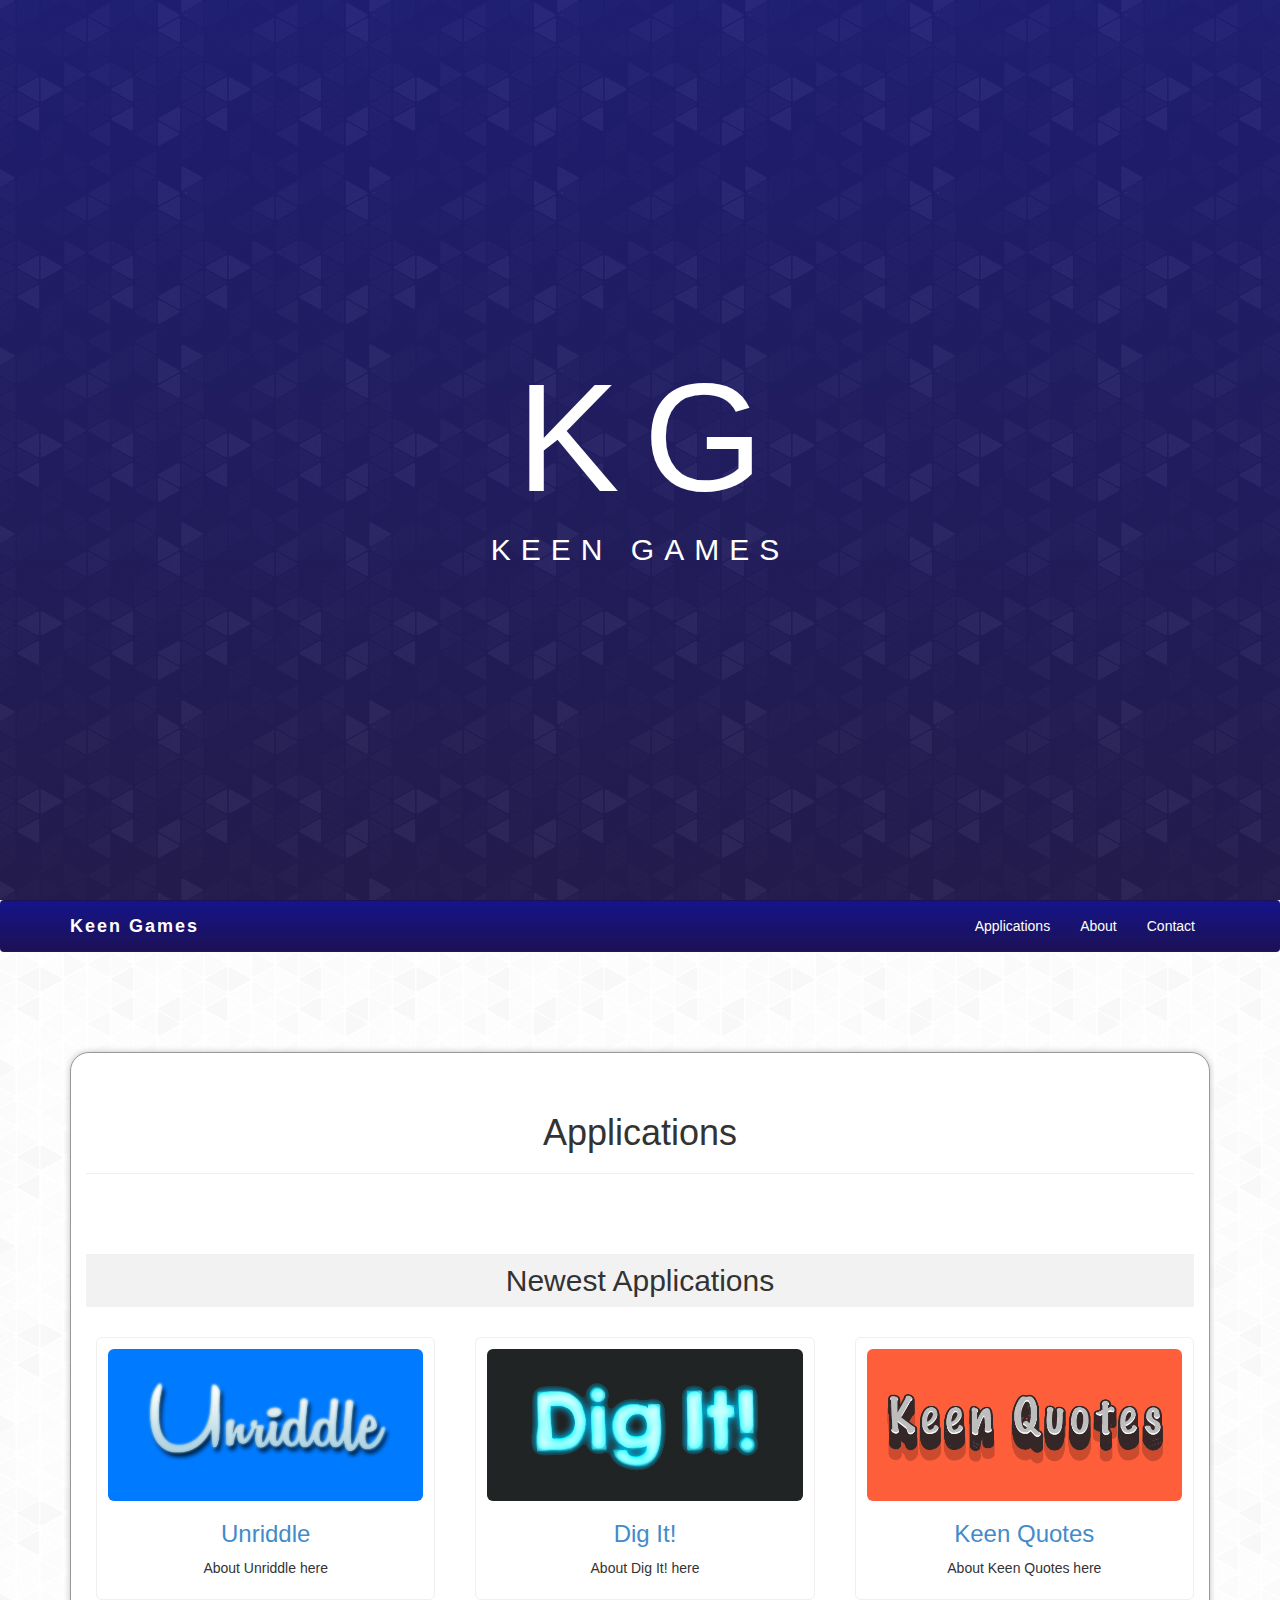
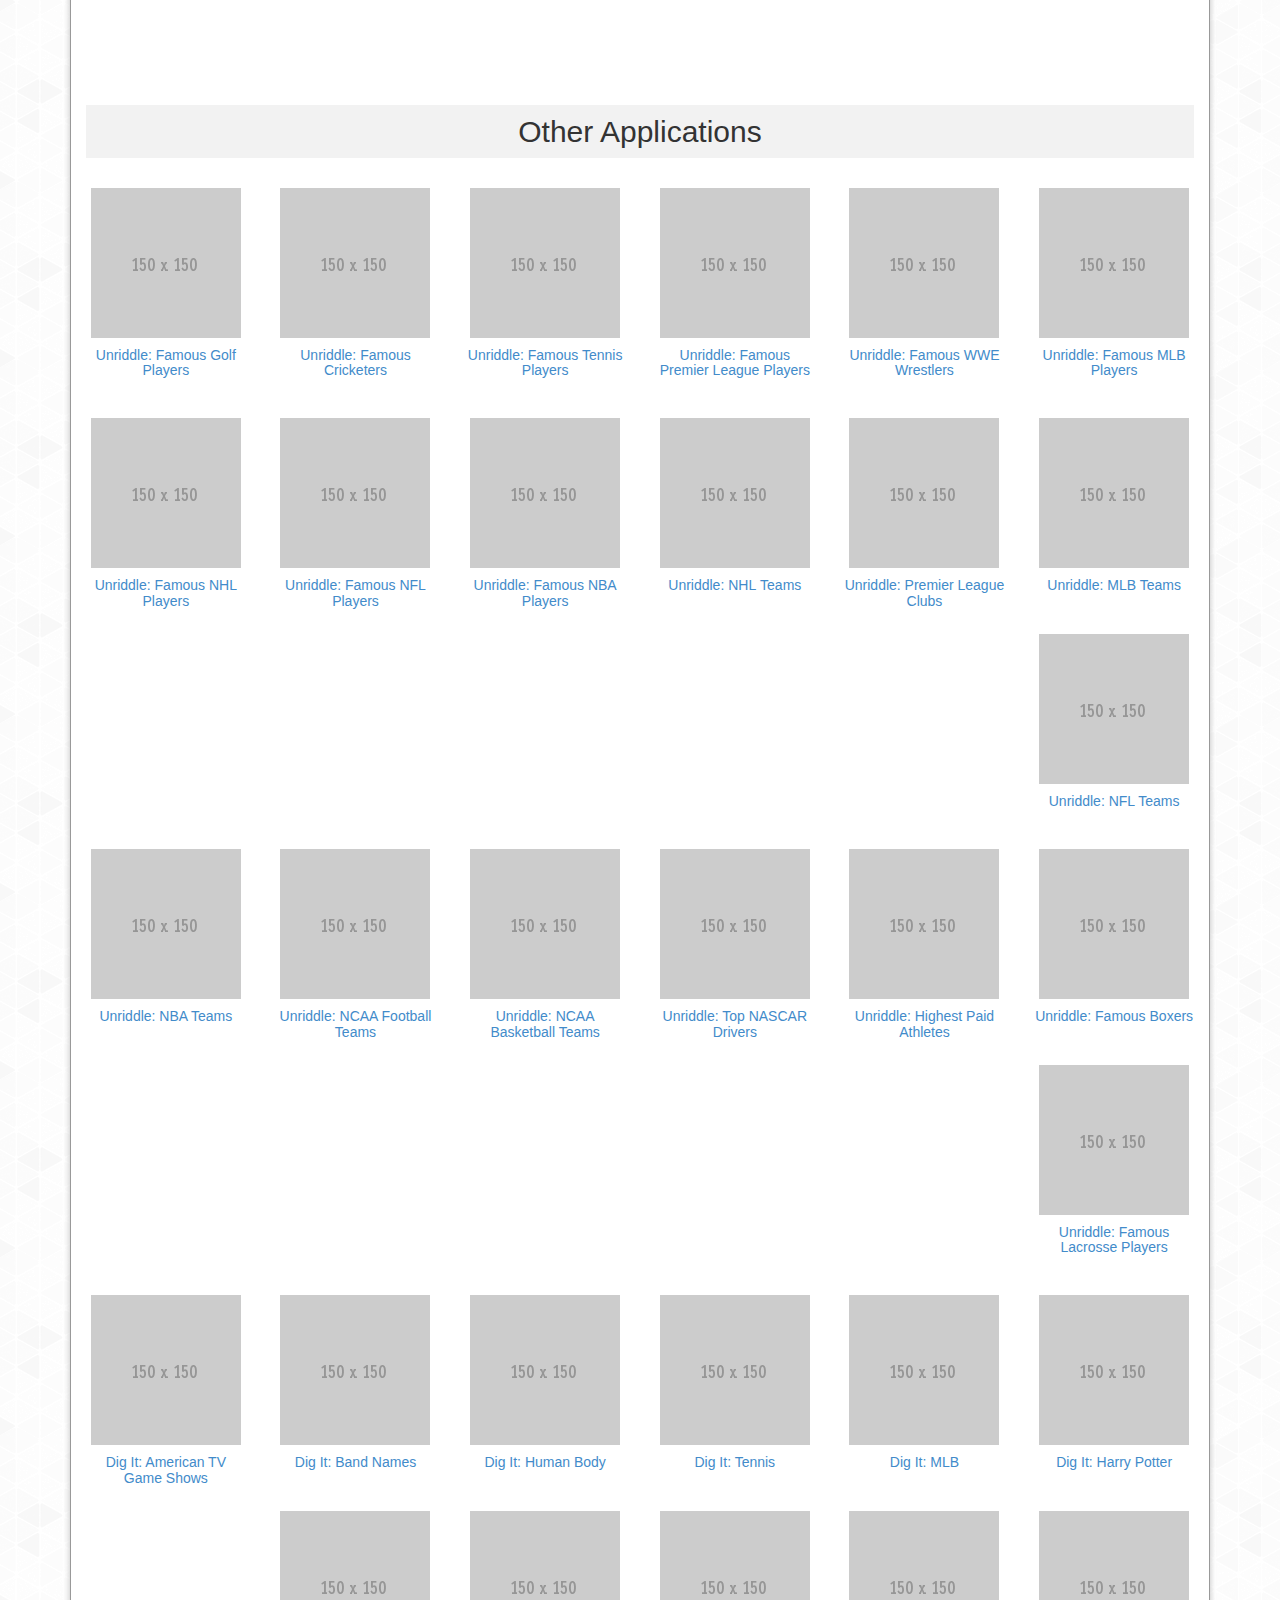
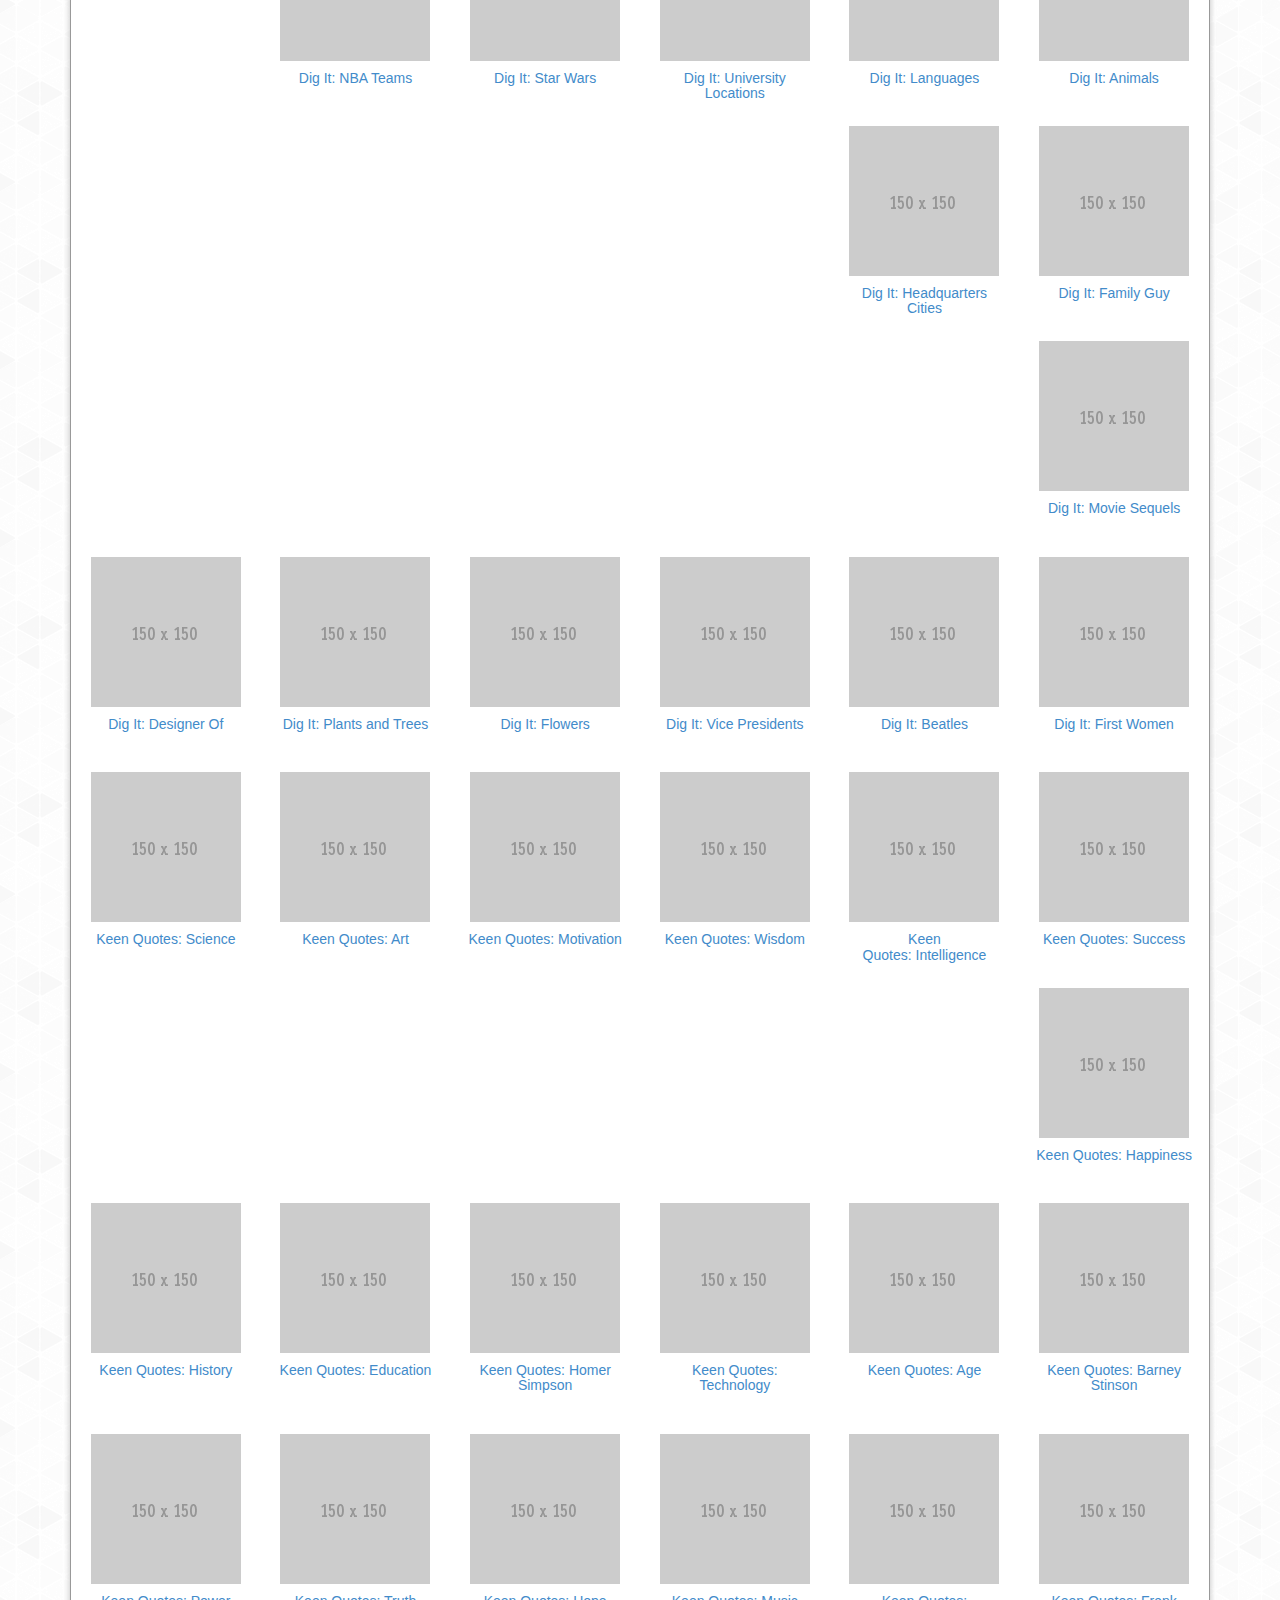
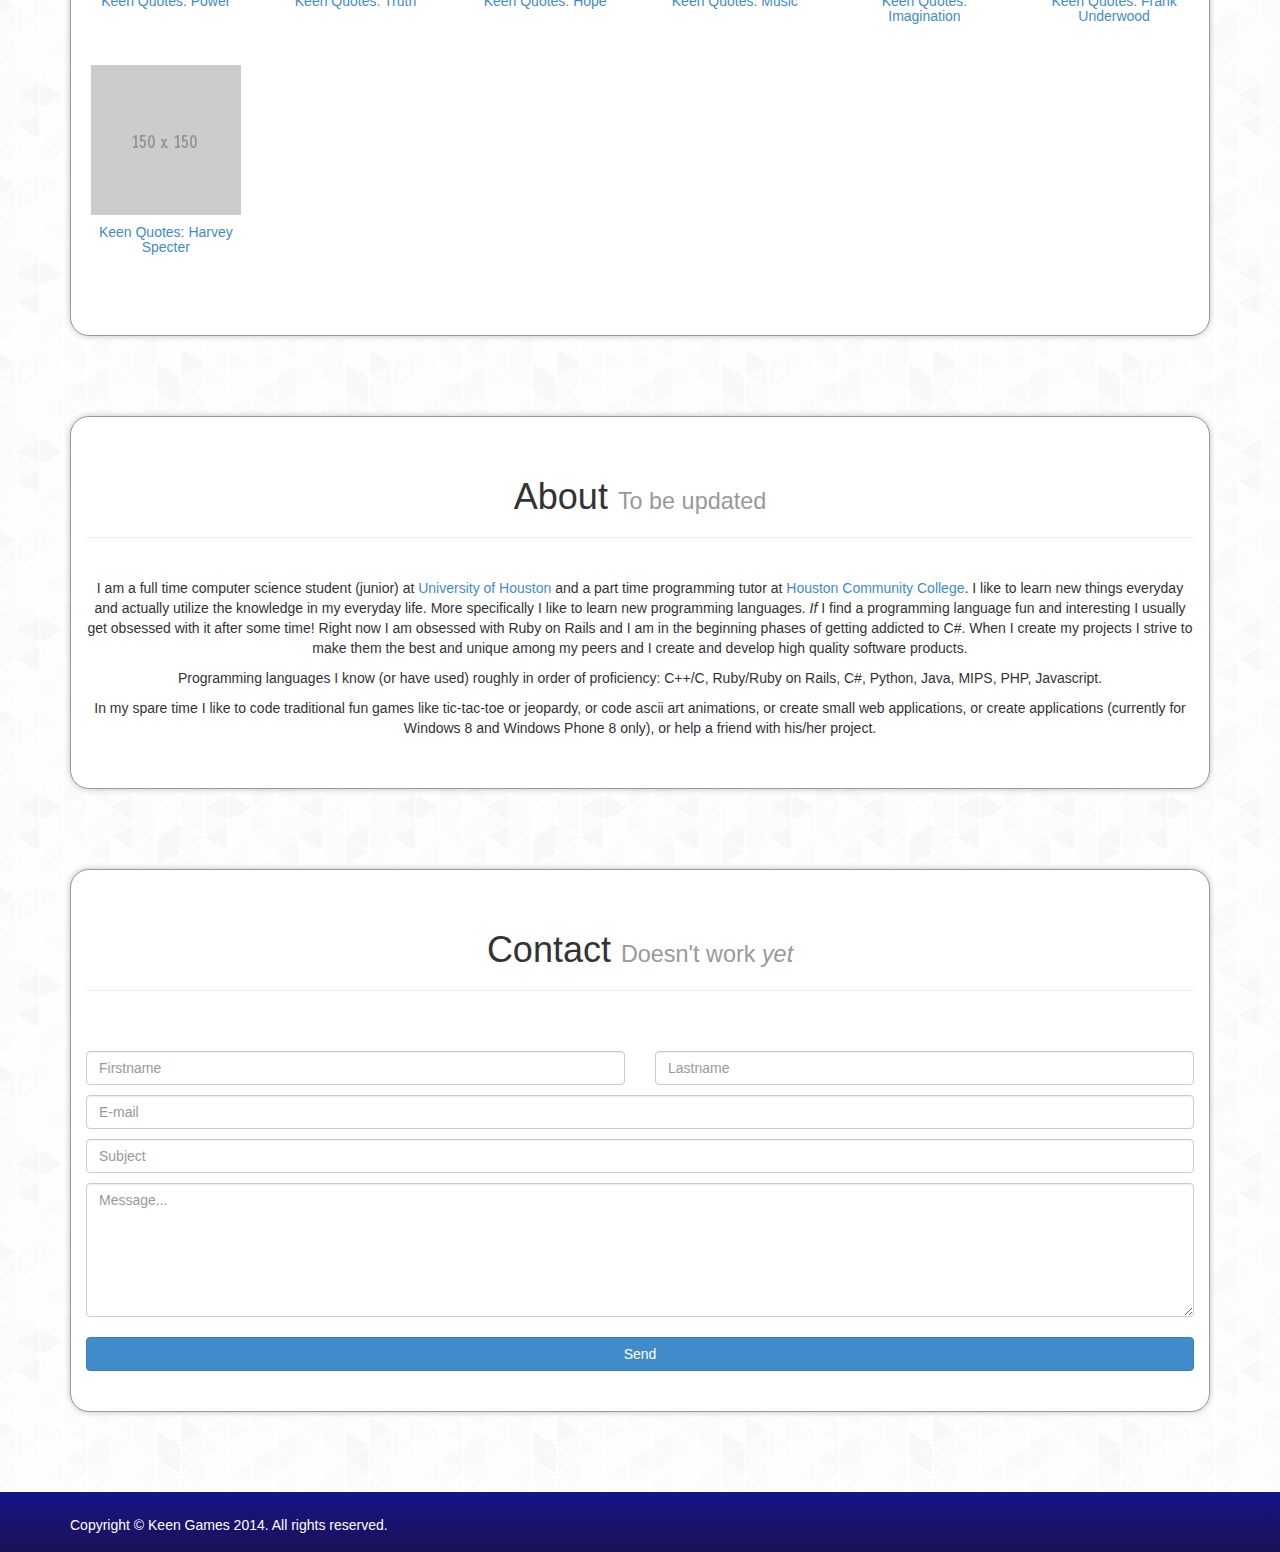
==== commit 05bbd42e: "Removing scrollspy" ====
--- a/index.html
+++ b/index.html
@@ -66,7 +66,7 @@
 			</div>
 		</div>
 		
-		<div class="container" data-spy="scroll" data-target="#navbar" data-offset="0">
+		<div class="container">
 
 			<div id="applications" class="each-section well">
 				<h1>Applications</h1>
@@ -362,22 +362,20 @@
 							<center><h5><a href="http://apps.microsoft.com/windows/en-us/app/keen-quotes-harvey-specter/af8a3e6c-19e7-4be4-9918-62a711836824" target="_blank">Keen Quotes: Harvey Specter</a></h5></center>
 						</div>
 					</div>
-					
-					
 				<!-- ------------------------------------------------------------------------------------ -->
 				
 			</div>
 			
 			<div id="about" class="each-section well">
-				<h1>About</h1>
+				<h1>About <small>To be updated</small></h1>
 				<hr><br>
-				<p>I am a full time computer science student (junior) at <a href="http://www.uh.edu">University of Houston</a> and a part time programming tutor at <a href="http://www.hccs.edu">Houston Community College</a>. I like to learn new things everyday and actually utilize the knowledge in my everyday life. More specifically I like to learn new programming languages. <b>If</b> I find a programming language fun and interesting I usually get obsessed with it after some time! Right now I am obsessed with Ruby on Rails and I am in the beginning phases of getting addicted to C#.	When I create my projects I strive to make them the best and unique among my peers and I create and develop high quality software products.</p>
+				<p>I am a full time computer science student (junior) at <a href="http://www.uh.edu">University of Houston</a> and a part time programming tutor at <a href="http://www.hccs.edu">Houston Community College</a>. I like to learn new things everyday and actually utilize the knowledge in my everyday life. More specifically I like to learn new programming languages. <i>If</i> I find a programming language fun and interesting I usually get obsessed with it after some time! Right now I am obsessed with Ruby on Rails and I am in the beginning phases of getting addicted to C#.	When I create my projects I strive to make them the best and unique among my peers and I create and develop high quality software products.</p>
 				<p>Programming languages I know (or have used) roughly in order of proficiency: C++/C, Ruby/Ruby on Rails, C#, Python, Java, MIPS, PHP, Javascript.</p>
 				<p>In my spare time I like to code traditional fun games like tic-tac-toe or jeopardy, or code ascii art animations, or create small web applications, or create applications (currently for Windows 8 and Windows Phone 8 only), or help a friend with his/her project.</p>
 			</div>
 			
 			<div id="contact" class="each-section well">
-				<h1>Contact</h1>
+				<h1>Contact <small>Doesn't work <i>yet</i></small></h1>
 				<hr><br>
 				<br>
 				
@@ -412,8 +410,12 @@
 				</div>
 				
 			</div>
-
+			
+			
 		</div><!-- /.container -->
+		
+		
+		
 		
 		<div id="footer" class="fancy_background_navbar">
 			<div class="container">
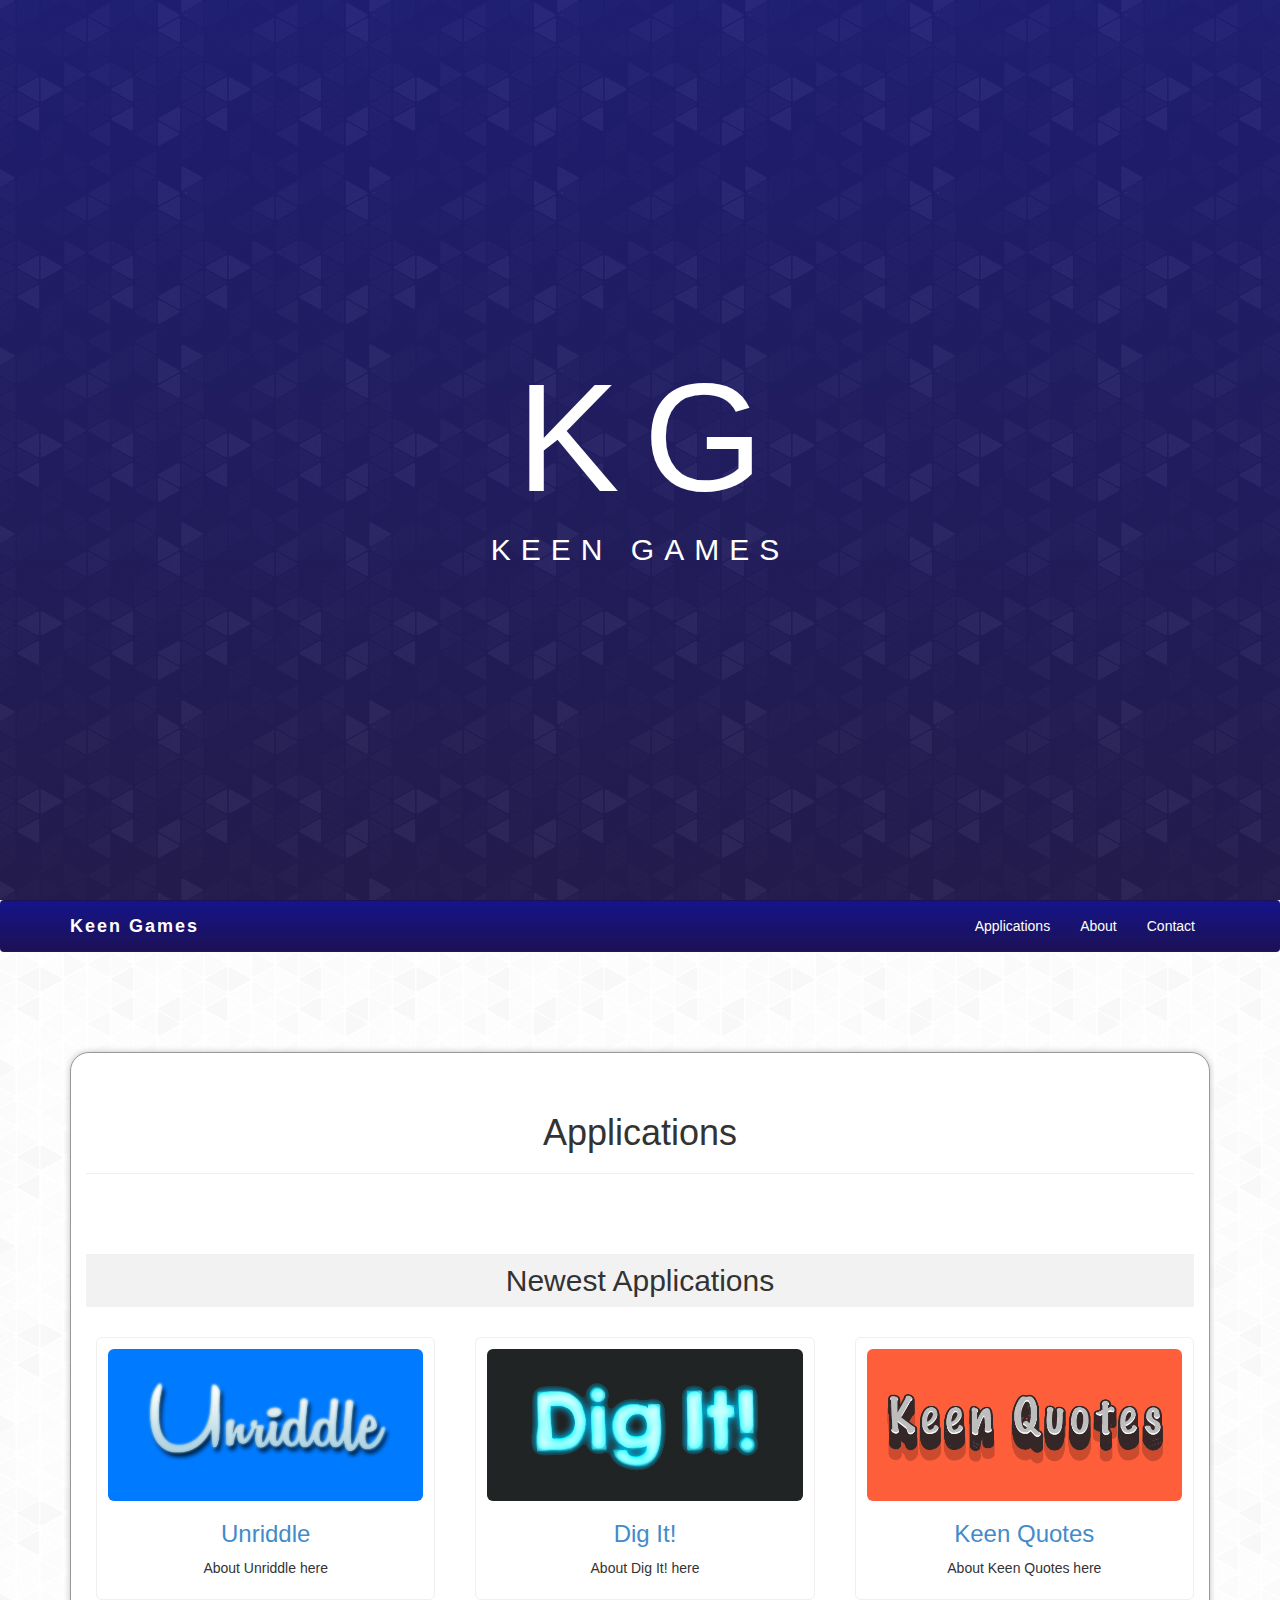
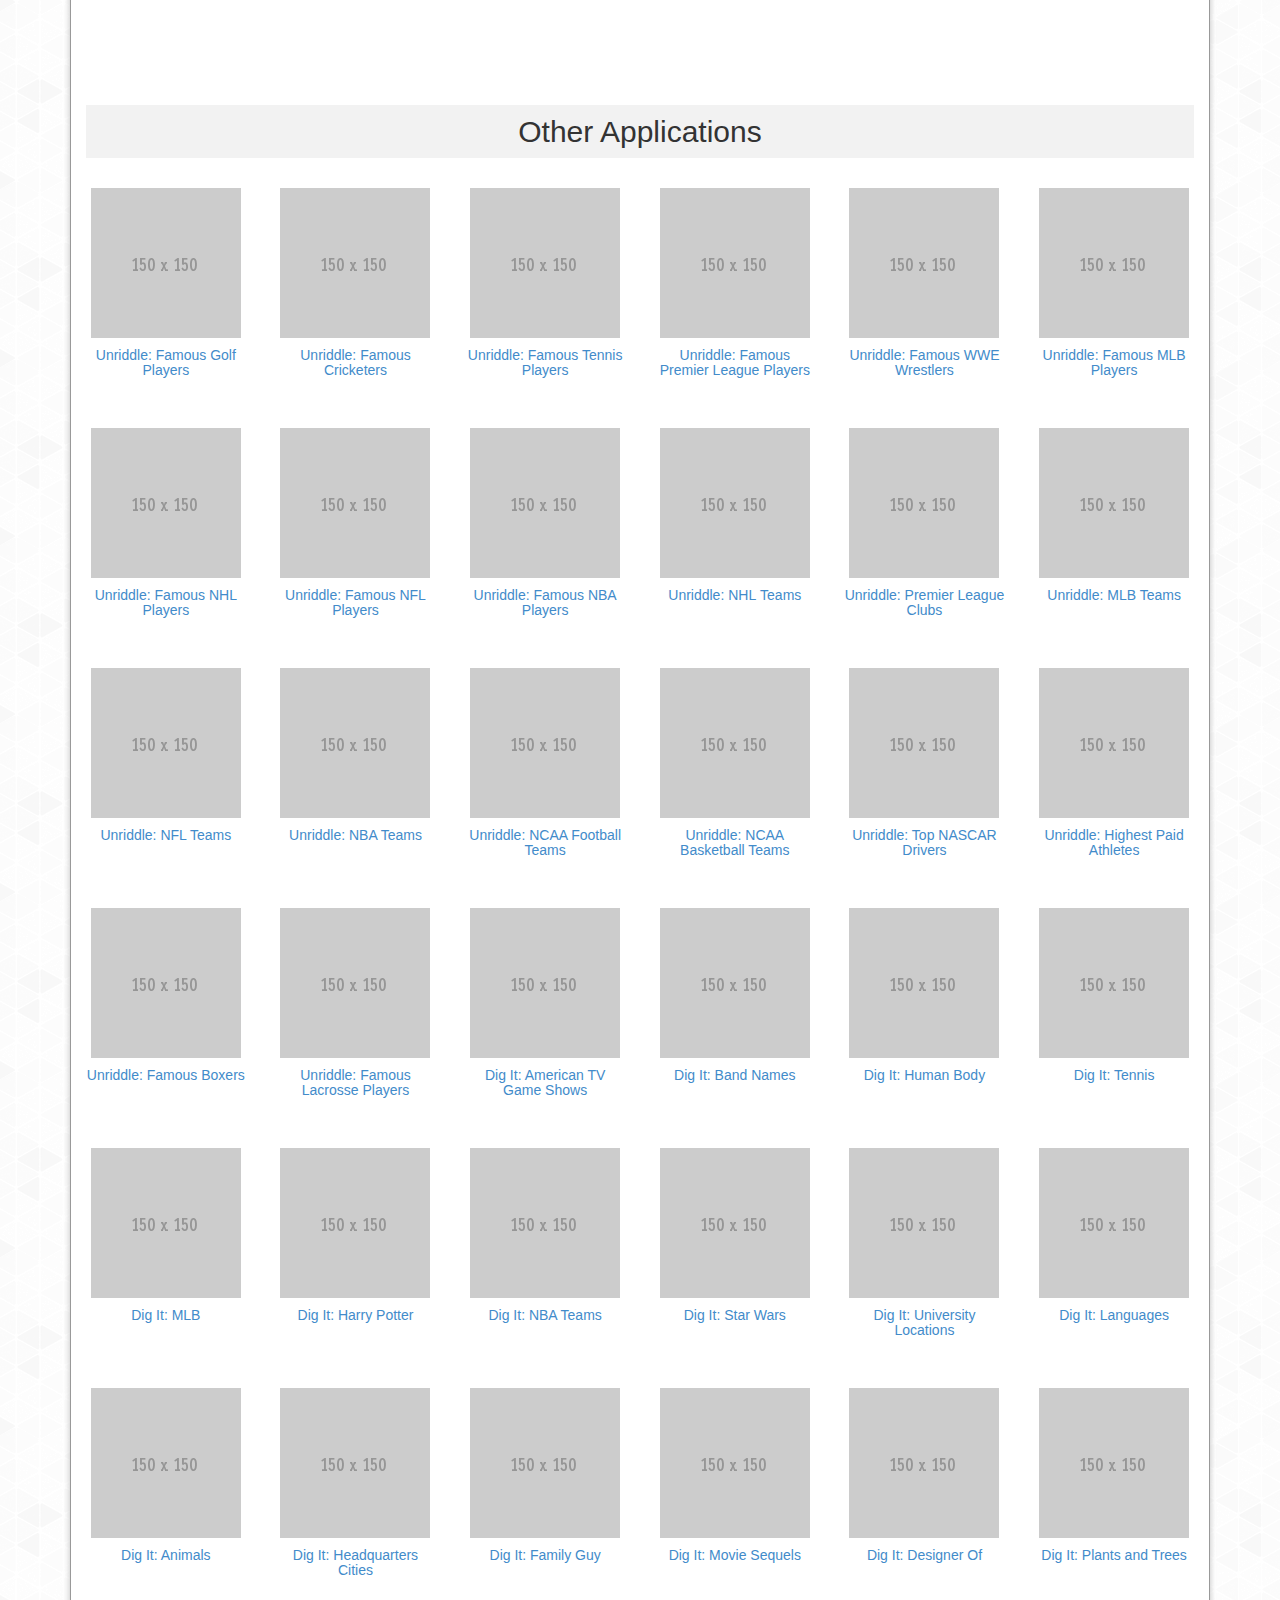
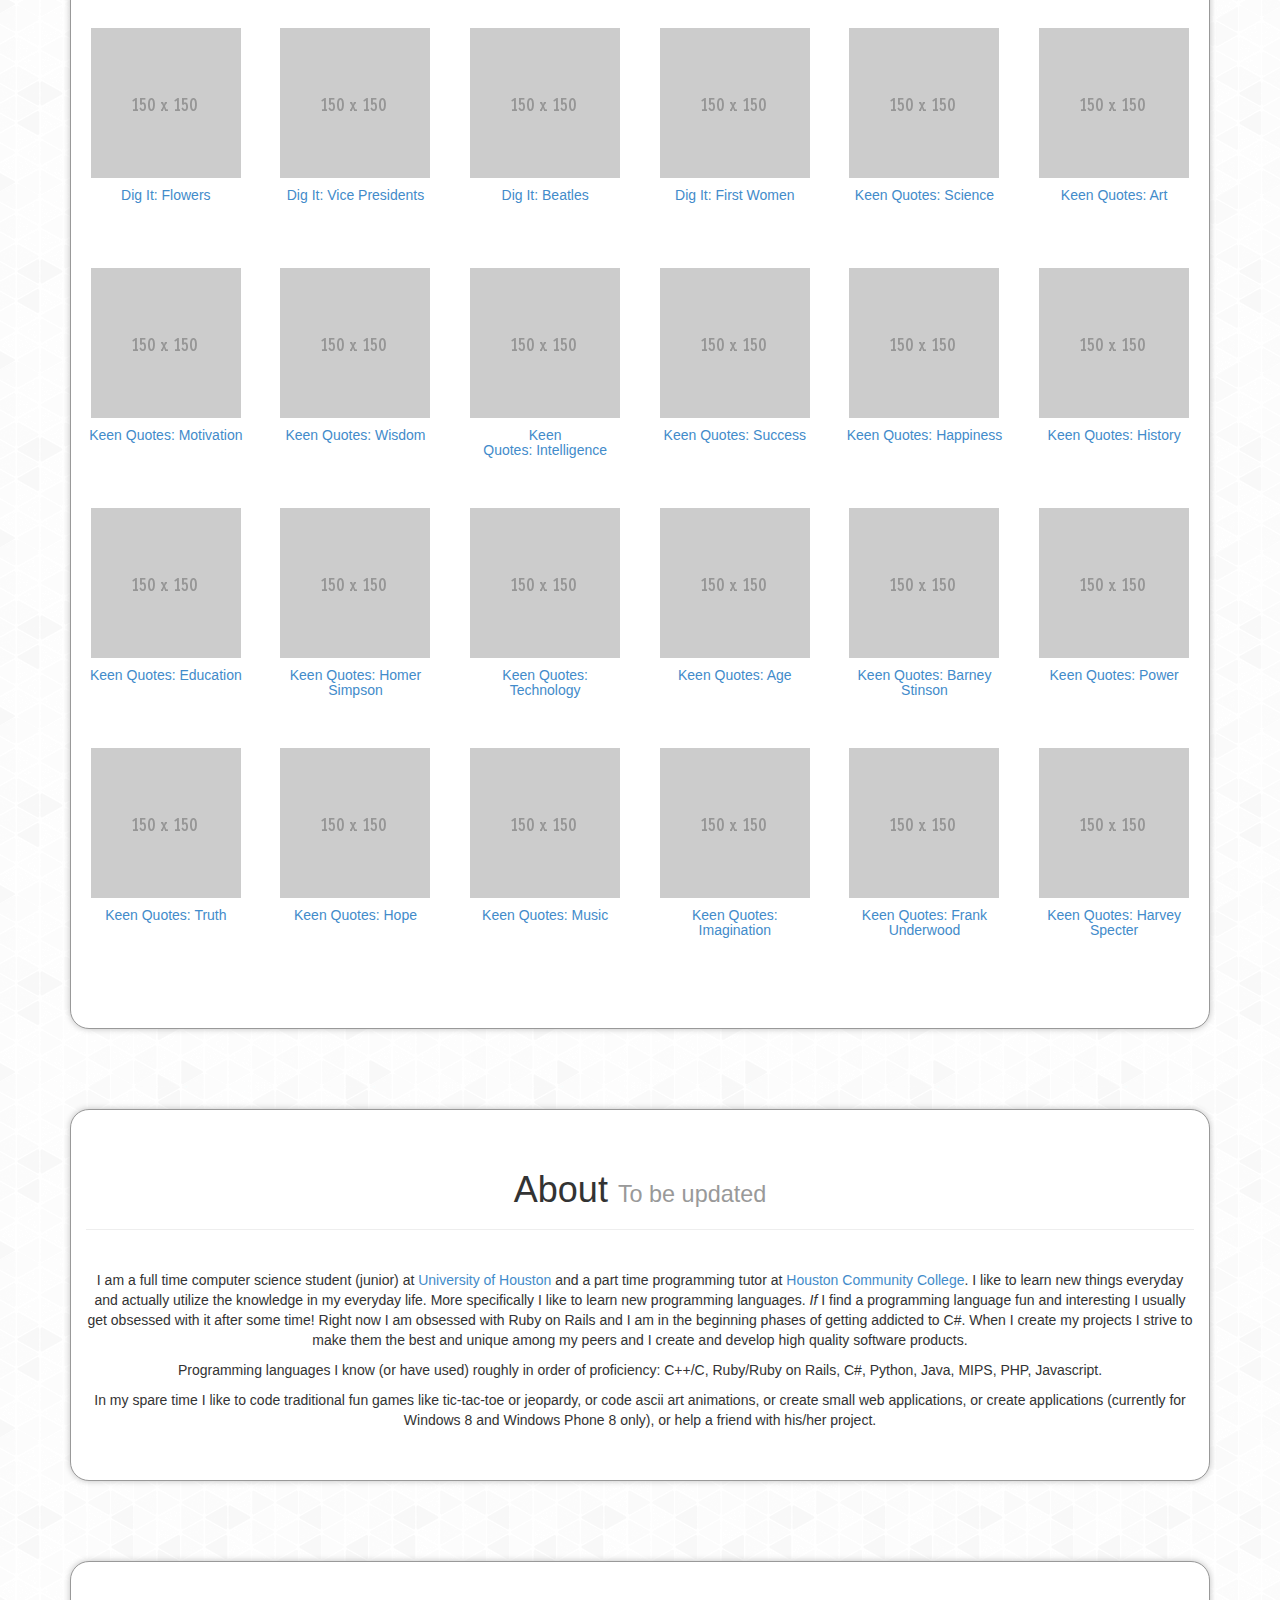
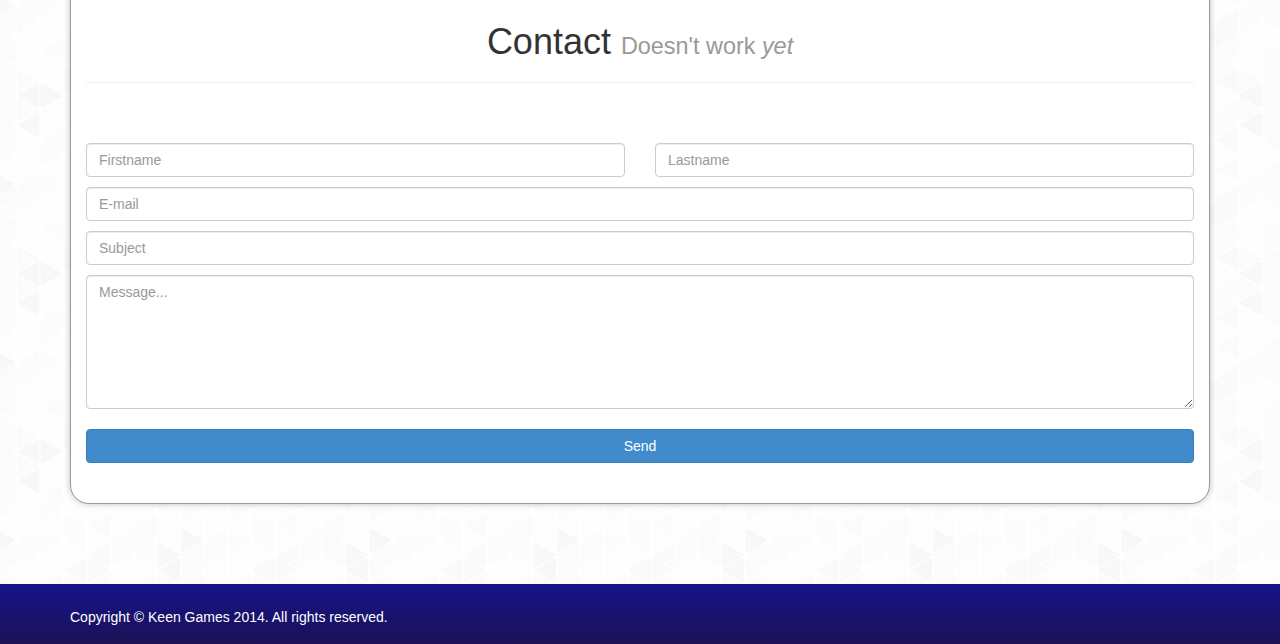
==== commit 49c662ff: "fixed "uneven" image caption issue" ====
--- a/index.html
+++ b/index.html
@@ -120,248 +120,369 @@
 				<br><h2 style="background: #F2F2F2; padding: 10px">Other Applications</h2><br>
 				<!-- ------------------------------------------------------------------------------------ -->
 				<!-- Ruby script output -->
-					<div class="row">
-						<div class="col-lg-2 col-md-3 col-sm-4 col-xs-6 portfolio-item">
-							<a href="http://apps.microsoft.com/windows/en-us/app/unriddle-famous-golf-players/29f4efd7-cf0f-4ca6-b1f4-0b3e083f7033" target="_blank"><img class="img-responsive" src="images/150x150.png"></a>
+				<div class="row">
+					<div class="col-lg-2 col-md-3 col-sm-4 col-xs-6 portfolio-item">
+						<a href="http://apps.microsoft.com/windows/en-us/app/unriddle-famous-golf-players/29f4efd7-cf0f-4ca6-b1f4-0b3e083f7033" target="_blank"><img class="img-responsive" src="images/150x150.png"></a>
+						<div style="height: 50px">
 							<center><h5><a href="http://apps.microsoft.com/windows/en-us/app/unriddle-famous-golf-players/29f4efd7-cf0f-4ca6-b1f4-0b3e083f7033" target="_blank">Unriddle: Famous Golf Players</a></h5></center>
 						</div>
-						<div class="col-lg-2 col-md-3 col-sm-4 col-xs-6 portfolio-item">
-							<a href="http://apps.microsoft.com/windows/en-us/app/unriddle-famous-cricketers/b74137be-3827-4829-90bd-458b5cc9d9ea" target="_blank"><img class="img-responsive" src="images/150x150.png"></a>
+					</div>
+					<div class="col-lg-2 col-md-3 col-sm-4 col-xs-6 portfolio-item">
+						<a href="http://apps.microsoft.com/windows/en-us/app/unriddle-famous-cricketers/b74137be-3827-4829-90bd-458b5cc9d9ea" target="_blank"><img class="img-responsive" src="images/150x150.png"></a>
+						<div style="height: 50px">
 							<center><h5><a href="http://apps.microsoft.com/windows/en-us/app/unriddle-famous-cricketers/b74137be-3827-4829-90bd-458b5cc9d9ea" target="_blank">Unriddle: Famous Cricketers</a></h5></center>
 						</div>
-						<div class="col-lg-2 col-md-3 col-sm-4 col-xs-6 portfolio-item">
-							<a href="http://apps.microsoft.com/windows/en-us/app/unriddle-famous-tennis-players/e2365367-1f0c-409c-ade2-9271cbb0c0c5" target="_blank"><img class="img-responsive" src="images/150x150.png"></a>
+					</div>
+					<div class="col-lg-2 col-md-3 col-sm-4 col-xs-6 portfolio-item">
+						<a href="http://apps.microsoft.com/windows/en-us/app/unriddle-famous-tennis-players/e2365367-1f0c-409c-ade2-9271cbb0c0c5" target="_blank"><img class="img-responsive" src="images/150x150.png"></a>
+						<div style="height: 50px">
 							<center><h5><a href="http://apps.microsoft.com/windows/en-us/app/unriddle-famous-tennis-players/e2365367-1f0c-409c-ade2-9271cbb0c0c5" target="_blank">Unriddle: Famous Tennis Players</a></h5></center>
 						</div>
-						<div class="col-lg-2 col-md-3 col-sm-4 col-xs-6 portfolio-item">
-							<a href="http://apps.microsoft.com/windows/en-us/app/unriddle-famous-premier-league/4029276c-3d66-4fec-8479-c2dfc28e32cd" target="_blank"><img class="img-responsive" src="images/150x150.png"></a>
+					</div>
+					<div class="col-lg-2 col-md-3 col-sm-4 col-xs-6 portfolio-item">
+						<a href="http://apps.microsoft.com/windows/en-us/app/unriddle-famous-premier-league/4029276c-3d66-4fec-8479-c2dfc28e32cd" target="_blank"><img class="img-responsive" src="images/150x150.png"></a>
+						<div style="height: 50px">
 							<center><h5><a href="http://apps.microsoft.com/windows/en-us/app/unriddle-famous-premier-league/4029276c-3d66-4fec-8479-c2dfc28e32cd" target="_blank">Unriddle: Famous Premier League Players</a></h5></center>
 						</div>
-						<div class="col-lg-2 col-md-3 col-sm-4 col-xs-6 portfolio-item">
-							<a href="http://apps.microsoft.com/windows/en-us/app/unriddle-famous-wwe-wrestlers/9988dab9-42e1-4d1c-ac6d-4b097517c89d" target="_blank"><img class="img-responsive" src="images/150x150.png"></a>
+					</div>
+					<div class="col-lg-2 col-md-3 col-sm-4 col-xs-6 portfolio-item">
+						<a href="http://apps.microsoft.com/windows/en-us/app/unriddle-famous-wwe-wrestlers/9988dab9-42e1-4d1c-ac6d-4b097517c89d" target="_blank"><img class="img-responsive" src="images/150x150.png"></a>
+						<div style="height: 50px">
 							<center><h5><a href="http://apps.microsoft.com/windows/en-us/app/unriddle-famous-wwe-wrestlers/9988dab9-42e1-4d1c-ac6d-4b097517c89d" target="_blank">Unriddle: Famous WWE Wrestlers</a></h5></center>
 						</div>
-						<div class="col-lg-2 col-md-3 col-sm-4 col-xs-6 portfolio-item">
-							<a href="http://apps.microsoft.com/windows/en-us/app/unriddle-famous-mlb-players/b28b95a6-f3a6-4ffd-a689-1da5cc604b10" target="_blank"><img class="img-responsive" src="images/150x150.png"></a>
+					</div>
+					<div class="col-lg-2 col-md-3 col-sm-4 col-xs-6 portfolio-item">
+						<a href="http://apps.microsoft.com/windows/en-us/app/unriddle-famous-mlb-players/b28b95a6-f3a6-4ffd-a689-1da5cc604b10" target="_blank"><img class="img-responsive" src="images/150x150.png"></a>
+						<div style="height: 50px">
 							<center><h5><a href="http://apps.microsoft.com/windows/en-us/app/unriddle-famous-mlb-players/b28b95a6-f3a6-4ffd-a689-1da5cc604b10" target="_blank">Unriddle: Famous MLB Players</a></h5></center>
 						</div>
-						<div class="col-lg-2 col-md-3 col-sm-4 col-xs-6 portfolio-item">
-							<a href="http://apps.microsoft.com/windows/en-us/app/unriddle-famous-nhl-players/cbf72fa9-372c-402a-9d0e-63a848cd5948" target="_blank"><img class="img-responsive" src="images/150x150.png"></a>
+					</div>
+					<div class="col-lg-2 col-md-3 col-sm-4 col-xs-6 portfolio-item">
+						<a href="http://apps.microsoft.com/windows/en-us/app/unriddle-famous-nhl-players/cbf72fa9-372c-402a-9d0e-63a848cd5948" target="_blank"><img class="img-responsive" src="images/150x150.png"></a>
+						<div style="height: 50px">
 							<center><h5><a href="http://apps.microsoft.com/windows/en-us/app/unriddle-famous-nhl-players/cbf72fa9-372c-402a-9d0e-63a848cd5948" target="_blank">Unriddle: Famous NHL Players</a></h5></center>
 						</div>
-						<div class="col-lg-2 col-md-3 col-sm-4 col-xs-6 portfolio-item">
-							<a href="http://apps.microsoft.com/windows/en-us/app/unriddle-famous-nfl-players/d0e4cebe-ae0d-43bb-9a44-a2df301ebfb6" target="_blank"><img class="img-responsive" src="images/150x150.png"></a>
+					</div>
+					<div class="col-lg-2 col-md-3 col-sm-4 col-xs-6 portfolio-item">
+						<a href="http://apps.microsoft.com/windows/en-us/app/unriddle-famous-nfl-players/d0e4cebe-ae0d-43bb-9a44-a2df301ebfb6" target="_blank"><img class="img-responsive" src="images/150x150.png"></a>
+						<div style="height: 50px">
 							<center><h5><a href="http://apps.microsoft.com/windows/en-us/app/unriddle-famous-nfl-players/d0e4cebe-ae0d-43bb-9a44-a2df301ebfb6" target="_blank">Unriddle: Famous NFL Players</a></h5></center>
 						</div>
-						<div class="col-lg-2 col-md-3 col-sm-4 col-xs-6 portfolio-item">
-							<a href="http://apps.microsoft.com/windows/en-us/app/unriddle-famous-nba-players/5ea9cd68-f8c2-4b66-bc5d-fead955fa120" target="_blank"><img class="img-responsive" src="images/150x150.png"></a>
+					</div>
+					<div class="col-lg-2 col-md-3 col-sm-4 col-xs-6 portfolio-item">
+						<a href="http://apps.microsoft.com/windows/en-us/app/unriddle-famous-nba-players/5ea9cd68-f8c2-4b66-bc5d-fead955fa120" target="_blank"><img class="img-responsive" src="images/150x150.png"></a>
+						<div style="height: 50px">
 							<center><h5><a href="http://apps.microsoft.com/windows/en-us/app/unriddle-famous-nba-players/5ea9cd68-f8c2-4b66-bc5d-fead955fa120" target="_blank">Unriddle: Famous NBA Players</a></h5></center>
 						</div>
-						<div class="col-lg-2 col-md-3 col-sm-4 col-xs-6 portfolio-item">
-							<a href="http://apps.microsoft.com/windows/en-us/app/unriddle-nhl-teams/7f087348-aa14-4cc8-9a9e-819167b393f1" target="_blank"><img class="img-responsive" src="images/150x150.png"></a>
+					</div>
+					<div class="col-lg-2 col-md-3 col-sm-4 col-xs-6 portfolio-item">
+						<a href="http://apps.microsoft.com/windows/en-us/app/unriddle-nhl-teams/7f087348-aa14-4cc8-9a9e-819167b393f1" target="_blank"><img class="img-responsive" src="images/150x150.png"></a>
+						<div style="height: 50px">
 							<center><h5><a href="http://apps.microsoft.com/windows/en-us/app/unriddle-nhl-teams/7f087348-aa14-4cc8-9a9e-819167b393f1" target="_blank">Unriddle: NHL Teams</a></h5></center>
 						</div>
-						<div class="col-lg-2 col-md-3 col-sm-4 col-xs-6 portfolio-item">
-							<a href="http://apps.microsoft.com/windows/en-us/app/unriddle-premier-league-clubs/2b5aedd6-e814-4268-b1fa-7a3ad4db7a31" target="_blank"><img class="img-responsive" src="images/150x150.png"></a>
+					</div>
+					<div class="col-lg-2 col-md-3 col-sm-4 col-xs-6 portfolio-item">
+						<a href="http://apps.microsoft.com/windows/en-us/app/unriddle-premier-league-clubs/2b5aedd6-e814-4268-b1fa-7a3ad4db7a31" target="_blank"><img class="img-responsive" src="images/150x150.png"></a>
+						<div style="height: 50px">
 							<center><h5><a href="http://apps.microsoft.com/windows/en-us/app/unriddle-premier-league-clubs/2b5aedd6-e814-4268-b1fa-7a3ad4db7a31" target="_blank">Unriddle: Premier League Clubs</a></h5></center>
 						</div>
-						<div class="col-lg-2 col-md-3 col-sm-4 col-xs-6 portfolio-item">
-							<a href="http://apps.microsoft.com/windows/en-us/app/unriddle-mlb-teams/2c586f70-fc45-4b30-9e1d-43b20d1575d5" target="_blank"><img class="img-responsive" src="images/150x150.png"></a>
+					</div>
+					<div class="col-lg-2 col-md-3 col-sm-4 col-xs-6 portfolio-item">
+						<a href="http://apps.microsoft.com/windows/en-us/app/unriddle-mlb-teams/2c586f70-fc45-4b30-9e1d-43b20d1575d5" target="_blank"><img class="img-responsive" src="images/150x150.png"></a>
+						<div style="height: 50px">
 							<center><h5><a href="http://apps.microsoft.com/windows/en-us/app/unriddle-mlb-teams/2c586f70-fc45-4b30-9e1d-43b20d1575d5" target="_blank">Unriddle: MLB Teams</a></h5></center>
 						</div>
-						<div class="col-lg-2 col-md-3 col-sm-4 col-xs-6 portfolio-item">
-							<a href="http://apps.microsoft.com/windows/en-us/app/unriddle-nfl-teams/c544c76c-e8b5-4306-a3c4-daa6cb6cccaa" target="_blank"><img class="img-responsive" src="images/150x150.png"></a>
+					</div>
+					<div class="col-lg-2 col-md-3 col-sm-4 col-xs-6 portfolio-item">
+						<a href="http://apps.microsoft.com/windows/en-us/app/unriddle-nfl-teams/c544c76c-e8b5-4306-a3c4-daa6cb6cccaa" target="_blank"><img class="img-responsive" src="images/150x150.png"></a>
+						<div style="height: 50px">
 							<center><h5><a href="http://apps.microsoft.com/windows/en-us/app/unriddle-nfl-teams/c544c76c-e8b5-4306-a3c4-daa6cb6cccaa" target="_blank">Unriddle: NFL Teams</a></h5></center>
 						</div>
-						<div class="col-lg-2 col-md-3 col-sm-4 col-xs-6 portfolio-item">
-							<a href="http://apps.microsoft.com/windows/en-us/app/unriddle-nba-teams/ef502740-c9a7-4662-8fbf-901b30877e43" target="_blank"><img class="img-responsive" src="images/150x150.png"></a>
+					</div>
+					<div class="col-lg-2 col-md-3 col-sm-4 col-xs-6 portfolio-item">
+						<a href="http://apps.microsoft.com/windows/en-us/app/unriddle-nba-teams/ef502740-c9a7-4662-8fbf-901b30877e43" target="_blank"><img class="img-responsive" src="images/150x150.png"></a>
+						<div style="height: 50px">
 							<center><h5><a href="http://apps.microsoft.com/windows/en-us/app/unriddle-nba-teams/ef502740-c9a7-4662-8fbf-901b30877e43" target="_blank">Unriddle: NBA Teams</a></h5></center>
 						</div>
-						<div class="col-lg-2 col-md-3 col-sm-4 col-xs-6 portfolio-item">
-							<a href="http://apps.microsoft.com/windows/en-us/app/unriddle-ncaa-football-teams/a6400e4f-9f26-4fe0-a159-b45a583a19cf" target="_blank"><img class="img-responsive" src="images/150x150.png"></a>
+					</div>
+					<div class="col-lg-2 col-md-3 col-sm-4 col-xs-6 portfolio-item">
+						<a href="http://apps.microsoft.com/windows/en-us/app/unriddle-ncaa-football-teams/a6400e4f-9f26-4fe0-a159-b45a583a19cf" target="_blank"><img class="img-responsive" src="images/150x150.png"></a>
+						<div style="height: 50px">
 							<center><h5><a href="http://apps.microsoft.com/windows/en-us/app/unriddle-ncaa-football-teams/a6400e4f-9f26-4fe0-a159-b45a583a19cf" target="_blank">Unriddle: NCAA Football Teams</a></h5></center>
 						</div>
-						<div class="col-lg-2 col-md-3 col-sm-4 col-xs-6 portfolio-item">
-							<a href="http://apps.microsoft.com/windows/en-us/app/unriddle-ncaa-basketball-teams/51f49972-4920-4097-a5c0-0361c233176f" target="_blank"><img class="img-responsive" src="images/150x150.png"></a>
+					</div>
+					<div class="col-lg-2 col-md-3 col-sm-4 col-xs-6 portfolio-item">
+						<a href="http://apps.microsoft.com/windows/en-us/app/unriddle-ncaa-basketball-teams/51f49972-4920-4097-a5c0-0361c233176f" target="_blank"><img class="img-responsive" src="images/150x150.png"></a>
+						<div style="height: 50px">
 							<center><h5><a href="http://apps.microsoft.com/windows/en-us/app/unriddle-ncaa-basketball-teams/51f49972-4920-4097-a5c0-0361c233176f" target="_blank">Unriddle: NCAA Basketball Teams</a></h5></center>
 						</div>
-						<div class="col-lg-2 col-md-3 col-sm-4 col-xs-6 portfolio-item">
-							<a href="http://apps.microsoft.com/windows/en-us/app/unriddle-top-nascar-drivers/65490790-2352-47d9-8e3a-5427c811fcca" target="_blank"><img class="img-responsive" src="images/150x150.png"></a>
+					</div>
+					<div class="col-lg-2 col-md-3 col-sm-4 col-xs-6 portfolio-item">
+						<a href="http://apps.microsoft.com/windows/en-us/app/unriddle-top-nascar-drivers/65490790-2352-47d9-8e3a-5427c811fcca" target="_blank"><img class="img-responsive" src="images/150x150.png"></a>
+						<div style="height: 50px">
 							<center><h5><a href="http://apps.microsoft.com/windows/en-us/app/unriddle-top-nascar-drivers/65490790-2352-47d9-8e3a-5427c811fcca" target="_blank">Unriddle: Top NASCAR Drivers</a></h5></center>
 						</div>
-						<div class="col-lg-2 col-md-3 col-sm-4 col-xs-6 portfolio-item">
-							<a href="http://apps.microsoft.com/windows/en-us/app/unriddle-highest-paid-athletes/62849376-1c21-42af-ae79-29ab9af6ef0c" target="_blank"><img class="img-responsive" src="images/150x150.png"></a>
+					</div>
+					<div class="col-lg-2 col-md-3 col-sm-4 col-xs-6 portfolio-item">
+						<a href="http://apps.microsoft.com/windows/en-us/app/unriddle-highest-paid-athletes/62849376-1c21-42af-ae79-29ab9af6ef0c" target="_blank"><img class="img-responsive" src="images/150x150.png"></a>
+						<div style="height: 50px">
 							<center><h5><a href="http://apps.microsoft.com/windows/en-us/app/unriddle-highest-paid-athletes/62849376-1c21-42af-ae79-29ab9af6ef0c" target="_blank">Unriddle: Highest Paid Athletes</a></h5></center>
 						</div>
-						<div class="col-lg-2 col-md-3 col-sm-4 col-xs-6 portfolio-item">
-							<a href="http://apps.microsoft.com/windows/en-us/app/unriddle-famous-boxers/1436f2a6-600c-4ac9-a380-1910602f3f56" target="_blank"><img class="img-responsive" src="images/150x150.png"></a>
+					</div>
+					<div class="col-lg-2 col-md-3 col-sm-4 col-xs-6 portfolio-item">
+						<a href="http://apps.microsoft.com/windows/en-us/app/unriddle-famous-boxers/1436f2a6-600c-4ac9-a380-1910602f3f56" target="_blank"><img class="img-responsive" src="images/150x150.png"></a>
+						<div style="height: 50px">
 							<center><h5><a href="http://apps.microsoft.com/windows/en-us/app/unriddle-famous-boxers/1436f2a6-600c-4ac9-a380-1910602f3f56" target="_blank">Unriddle: Famous Boxers</a></h5></center>
 						</div>
-						<div class="col-lg-2 col-md-3 col-sm-4 col-xs-6 portfolio-item">
-							<a href="http://apps.microsoft.com/windows/en-us/app/unriddle-famous-lacrosse/d047cdf5-1857-4297-90e5-7de7f3d0ee71" target="_blank"><img class="img-responsive" src="images/150x150.png"></a>
+					</div>
+					<div class="col-lg-2 col-md-3 col-sm-4 col-xs-6 portfolio-item">
+						<a href="http://apps.microsoft.com/windows/en-us/app/unriddle-famous-lacrosse/d047cdf5-1857-4297-90e5-7de7f3d0ee71" target="_blank"><img class="img-responsive" src="images/150x150.png"></a>
+						<div style="height: 50px">
 							<center><h5><a href="http://apps.microsoft.com/windows/en-us/app/unriddle-famous-lacrosse/d047cdf5-1857-4297-90e5-7de7f3d0ee71" target="_blank">Unriddle: Famous Lacrosse Players</a></h5></center>
 						</div>
-						<div class="col-lg-2 col-md-3 col-sm-4 col-xs-6 portfolio-item">
-							<a href="http://apps.microsoft.com/windows/en-us/app/dig-it-american-tv-game-shows/3facd134-ebea-4a9a-a310-445f04a02b0c" target="_blank"><img class="img-responsive" src="images/150x150.png"></a>
+					</div>
+					<div class="col-lg-2 col-md-3 col-sm-4 col-xs-6 portfolio-item">
+						<a href="http://apps.microsoft.com/windows/en-us/app/dig-it-american-tv-game-shows/3facd134-ebea-4a9a-a310-445f04a02b0c" target="_blank"><img class="img-responsive" src="images/150x150.png"></a>
+						<div style="height: 50px">
 							<center><h5><a href="http://apps.microsoft.com/windows/en-us/app/dig-it-american-tv-game-shows/3facd134-ebea-4a9a-a310-445f04a02b0c" target="_blank">Dig It: American TV Game Shows</a></h5></center>
 						</div>
-						<div class="col-lg-2 col-md-3 col-sm-4 col-xs-6 portfolio-item">
-							<a href="http://apps.microsoft.com/windows/en-us/app/dig-it-band-names/080df07c-9ed5-4190-94c6-f4aa5770a929" target="_blank"><img class="img-responsive" src="images/150x150.png"></a>
+					</div>
+					<div class="col-lg-2 col-md-3 col-sm-4 col-xs-6 portfolio-item">
+						<a href="http://apps.microsoft.com/windows/en-us/app/dig-it-band-names/080df07c-9ed5-4190-94c6-f4aa5770a929" target="_blank"><img class="img-responsive" src="images/150x150.png"></a>
+						<div style="height: 50px">
 							<center><h5><a href="http://apps.microsoft.com/windows/en-us/app/dig-it-band-names/080df07c-9ed5-4190-94c6-f4aa5770a929" target="_blank">Dig It: Band Names</a></h5></center>
 						</div>
-						<div class="col-lg-2 col-md-3 col-sm-4 col-xs-6 portfolio-item">
-							<a href="http://apps.microsoft.com/windows/en-us/app/dig-it-human-body/2c35b7cf-242a-41cc-bbb7-5371f68ea0cd" target="_blank"><img class="img-responsive" src="images/150x150.png"></a>
+					</div>
+					<div class="col-lg-2 col-md-3 col-sm-4 col-xs-6 portfolio-item">
+						<a href="http://apps.microsoft.com/windows/en-us/app/dig-it-human-body/2c35b7cf-242a-41cc-bbb7-5371f68ea0cd" target="_blank"><img class="img-responsive" src="images/150x150.png"></a>
+						<div style="height: 50px">
 							<center><h5><a href="http://apps.microsoft.com/windows/en-us/app/dig-it-human-body/2c35b7cf-242a-41cc-bbb7-5371f68ea0cd" target="_blank">Dig It: Human Body</a></h5></center>
 						</div>
-						<div class="col-lg-2 col-md-3 col-sm-4 col-xs-6 portfolio-item">
-							<a href="http://apps.microsoft.com/windows/en-us/app/dig-it-tennis/f7b2dec9-bc1f-4aa9-a62a-1ec7a7130362" target="_blank"><img class="img-responsive" src="images/150x150.png"></a>
+					</div>
+					<div class="col-lg-2 col-md-3 col-sm-4 col-xs-6 portfolio-item">
+						<a href="http://apps.microsoft.com/windows/en-us/app/dig-it-tennis/f7b2dec9-bc1f-4aa9-a62a-1ec7a7130362" target="_blank"><img class="img-responsive" src="images/150x150.png"></a>
+						<div style="height: 50px">
 							<center><h5><a href="http://apps.microsoft.com/windows/en-us/app/dig-it-tennis/f7b2dec9-bc1f-4aa9-a62a-1ec7a7130362" target="_blank">Dig It: Tennis</a></h5></center>
 						</div>
-						<div class="col-lg-2 col-md-3 col-sm-4 col-xs-6 portfolio-item">
-							<a href="http://apps.microsoft.com/windows/en-us/app/dig-it-mlb/cc25c04c-b4ae-490a-8af9-b7ad334c5154" target="_blank"><img class="img-responsive" src="images/150x150.png"></a>
+					</div>
+					<div class="col-lg-2 col-md-3 col-sm-4 col-xs-6 portfolio-item">
+						<a href="http://apps.microsoft.com/windows/en-us/app/dig-it-mlb/cc25c04c-b4ae-490a-8af9-b7ad334c5154" target="_blank"><img class="img-responsive" src="images/150x150.png"></a>
+						<div style="height: 50px">
 							<center><h5><a href="http://apps.microsoft.com/windows/en-us/app/dig-it-mlb/cc25c04c-b4ae-490a-8af9-b7ad334c5154" target="_blank">Dig It: MLB</a></h5></center>
 						</div>
-						<div class="col-lg-2 col-md-3 col-sm-4 col-xs-6 portfolio-item">
-							<a href="http://apps.microsoft.com/windows/en-us/app/dig-it-harry-potter/5da477b0-a000-4b0b-93fe-c3db74ee4776" target="_blank"><img class="img-responsive" src="images/150x150.png"></a>
+					</div>
+					<div class="col-lg-2 col-md-3 col-sm-4 col-xs-6 portfolio-item">
+						<a href="http://apps.microsoft.com/windows/en-us/app/dig-it-harry-potter/5da477b0-a000-4b0b-93fe-c3db74ee4776" target="_blank"><img class="img-responsive" src="images/150x150.png"></a>
+						<div style="height: 50px">
 							<center><h5><a href="http://apps.microsoft.com/windows/en-us/app/dig-it-harry-potter/5da477b0-a000-4b0b-93fe-c3db74ee4776" target="_blank">Dig It: Harry Potter</a></h5></center>
 						</div>
-						<div class="col-lg-2 col-md-3 col-sm-4 col-xs-6 portfolio-item">
-							<a href="http://apps.microsoft.com/windows/en-us/app/dig-it-nba-teams/63796df2-ea29-42c5-af50-f1a220f41b6b" target="_blank"><img class="img-responsive" src="images/150x150.png"></a>
+					</div>
+					<div class="col-lg-2 col-md-3 col-sm-4 col-xs-6 portfolio-item">
+						<a href="http://apps.microsoft.com/windows/en-us/app/dig-it-nba-teams/63796df2-ea29-42c5-af50-f1a220f41b6b" target="_blank"><img class="img-responsive" src="images/150x150.png"></a>
+						<div style="height: 50px">
 							<center><h5><a href="http://apps.microsoft.com/windows/en-us/app/dig-it-nba-teams/63796df2-ea29-42c5-af50-f1a220f41b6b" target="_blank">Dig It: NBA Teams</a></h5></center>
 						</div>
-						<div class="col-lg-2 col-md-3 col-sm-4 col-xs-6 portfolio-item">
-							<a href="http://apps.microsoft.com/windows/en-us/app/dig-it-star-wars/ac2be634-9d08-40f5-8cd4-89232d9540c5" target="_blank"><img class="img-responsive" src="images/150x150.png"></a>
+					</div>
+					<div class="col-lg-2 col-md-3 col-sm-4 col-xs-6 portfolio-item">
+						<a href="http://apps.microsoft.com/windows/en-us/app/dig-it-star-wars/ac2be634-9d08-40f5-8cd4-89232d9540c5" target="_blank"><img class="img-responsive" src="images/150x150.png"></a>
+						<div style="height: 50px">
 							<center><h5><a href="http://apps.microsoft.com/windows/en-us/app/dig-it-star-wars/ac2be634-9d08-40f5-8cd4-89232d9540c5" target="_blank">Dig It: Star Wars</a></h5></center>
 						</div>
-						<div class="col-lg-2 col-md-3 col-sm-4 col-xs-6 portfolio-item">
-							<a href="http://apps.microsoft.com/windows/en-us/app/dig-it-university-locations/43519f72-da4a-4520-90fc-f000950fb32b" target="_blank"><img class="img-responsive" src="images/150x150.png"></a>
+					</div>
+					<div class="col-lg-2 col-md-3 col-sm-4 col-xs-6 portfolio-item">
+						<a href="http://apps.microsoft.com/windows/en-us/app/dig-it-university-locations/43519f72-da4a-4520-90fc-f000950fb32b" target="_blank"><img class="img-responsive" src="images/150x150.png"></a>
+						<div style="height: 50px">
 							<center><h5><a href="http://apps.microsoft.com/windows/en-us/app/dig-it-university-locations/43519f72-da4a-4520-90fc-f000950fb32b" target="_blank">Dig It: University Locations</a></h5></center>
 						</div>
-						<div class="col-lg-2 col-md-3 col-sm-4 col-xs-6 portfolio-item">
-							<a href="http://apps.microsoft.com/windows/en-us/app/dig-it-languages/a424fb22-c002-410e-a03d-816e3f82ae8e" target="_blank"><img class="img-responsive" src="images/150x150.png"></a>
+					</div>
+					<div class="col-lg-2 col-md-3 col-sm-4 col-xs-6 portfolio-item">
+						<a href="http://apps.microsoft.com/windows/en-us/app/dig-it-languages/a424fb22-c002-410e-a03d-816e3f82ae8e" target="_blank"><img class="img-responsive" src="images/150x150.png"></a>
+						<div style="height: 50px">
 							<center><h5><a href="http://apps.microsoft.com/windows/en-us/app/dig-it-languages/a424fb22-c002-410e-a03d-816e3f82ae8e" target="_blank">Dig It: Languages</a></h5></center>
 						</div>
-						<div class="col-lg-2 col-md-3 col-sm-4 col-xs-6 portfolio-item">
-							<a href="http://apps.microsoft.com/windows/en-us/app/dig-it-animals/598ddb42-9000-4133-a434-68cdb8ffcd52" target="_blank"><img class="img-responsive" src="images/150x150.png"></a>
+					</div>
+					<div class="col-lg-2 col-md-3 col-sm-4 col-xs-6 portfolio-item">
+						<a href="http://apps.microsoft.com/windows/en-us/app/dig-it-animals/598ddb42-9000-4133-a434-68cdb8ffcd52" target="_blank"><img class="img-responsive" src="images/150x150.png"></a>
+						<div style="height: 50px">
 							<center><h5><a href="http://apps.microsoft.com/windows/en-us/app/dig-it-animals/598ddb42-9000-4133-a434-68cdb8ffcd52" target="_blank">Dig It: Animals</a></h5></center>
 						</div>
-						<div class="col-lg-2 col-md-3 col-sm-4 col-xs-6 portfolio-item">
-							<a href="http://apps.microsoft.com/windows/en-us/app/dig-it-headquarters-cities/ec461136-6c0d-4c0c-b98d-905888bd1e75" target="_blank"><img class="img-responsive" src="images/150x150.png"></a>
+					</div>
+					<div class="col-lg-2 col-md-3 col-sm-4 col-xs-6 portfolio-item">
+						<a href="http://apps.microsoft.com/windows/en-us/app/dig-it-headquarters-cities/ec461136-6c0d-4c0c-b98d-905888bd1e75" target="_blank"><img class="img-responsive" src="images/150x150.png"></a>
+						<div style="height: 50px">
 							<center><h5><a href="http://apps.microsoft.com/windows/en-us/app/dig-it-headquarters-cities/ec461136-6c0d-4c0c-b98d-905888bd1e75" target="_blank">Dig It: Headquarters Cities</a></h5></center>
 						</div>
-						<div class="col-lg-2 col-md-3 col-sm-4 col-xs-6 portfolio-item">
-							<a href="http://apps.microsoft.com/windows/en-us/app/dig-it-family-guy/2b2f10af-2e9a-4a19-a0b5-500054ea4248" target="_blank"><img class="img-responsive" src="images/150x150.png"></a>
+					</div>
+					<div class="col-lg-2 col-md-3 col-sm-4 col-xs-6 portfolio-item">
+						<a href="http://apps.microsoft.com/windows/en-us/app/dig-it-family-guy/2b2f10af-2e9a-4a19-a0b5-500054ea4248" target="_blank"><img class="img-responsive" src="images/150x150.png"></a>
+						<div style="height: 50px">
 							<center><h5><a href="http://apps.microsoft.com/windows/en-us/app/dig-it-family-guy/2b2f10af-2e9a-4a19-a0b5-500054ea4248" target="_blank">Dig It: Family Guy</a></h5></center>
 						</div>
-						<div class="col-lg-2 col-md-3 col-sm-4 col-xs-6 portfolio-item">
-							<a href="http://apps.microsoft.com/windows/en-us/app/dig-it-movie-sequels/6ca6f877-8453-499f-8a66-6ecac64796db" target="_blank"><img class="img-responsive" src="images/150x150.png"></a>
+					</div>
+					<div class="col-lg-2 col-md-3 col-sm-4 col-xs-6 portfolio-item">
+						<a href="http://apps.microsoft.com/windows/en-us/app/dig-it-movie-sequels/6ca6f877-8453-499f-8a66-6ecac64796db" target="_blank"><img class="img-responsive" src="images/150x150.png"></a>
+						<div style="height: 50px">
 							<center><h5><a href="http://apps.microsoft.com/windows/en-us/app/dig-it-movie-sequels/6ca6f877-8453-499f-8a66-6ecac64796db" target="_blank">Dig It: Movie Sequels</a></h5></center>
 						</div>
-						<div class="col-lg-2 col-md-3 col-sm-4 col-xs-6 portfolio-item">
-							<a href="http://apps.microsoft.com/windows/en-us/app/dig-it-designer-of/24de8932-2e79-4ad0-af2b-6df40557e766" target="_blank"><img class="img-responsive" src="images/150x150.png"></a>
+					</div>
+					<div class="col-lg-2 col-md-3 col-sm-4 col-xs-6 portfolio-item">
+						<a href="http://apps.microsoft.com/windows/en-us/app/dig-it-designer-of/24de8932-2e79-4ad0-af2b-6df40557e766" target="_blank"><img class="img-responsive" src="images/150x150.png"></a>
+						<div style="height: 50px">
 							<center><h5><a href="http://apps.microsoft.com/windows/en-us/app/dig-it-designer-of/24de8932-2e79-4ad0-af2b-6df40557e766" target="_blank">Dig It: Designer Of</a></h5></center>
 						</div>
-						<div class="col-lg-2 col-md-3 col-sm-4 col-xs-6 portfolio-item">
-							<a href="http://apps.microsoft.com/windows/en-us/app/dig-it-plants-and-trees/1a789e1d-1f69-4684-b883-ab8ed51222dd" target="_blank"><img class="img-responsive" src="images/150x150.png"></a>
+					</div>
+					<div class="col-lg-2 col-md-3 col-sm-4 col-xs-6 portfolio-item">
+						<a href="http://apps.microsoft.com/windows/en-us/app/dig-it-plants-and-trees/1a789e1d-1f69-4684-b883-ab8ed51222dd" target="_blank"><img class="img-responsive" src="images/150x150.png"></a>
+						<div style="height: 50px">
 							<center><h5><a href="http://apps.microsoft.com/windows/en-us/app/dig-it-plants-and-trees/1a789e1d-1f69-4684-b883-ab8ed51222dd" target="_blank">Dig It: Plants and Trees</a></h5></center>
 						</div>
-						<div class="col-lg-2 col-md-3 col-sm-4 col-xs-6 portfolio-item">
-							<a href="http://apps.microsoft.com/windows/en-us/app/dig-it-flowers/4decc13b-ea43-4763-9f9d-300cc3530118" target="_blank"><img class="img-responsive" src="images/150x150.png"></a>
+					</div>
+					<div class="col-lg-2 col-md-3 col-sm-4 col-xs-6 portfolio-item">
+						<a href="http://apps.microsoft.com/windows/en-us/app/dig-it-flowers/4decc13b-ea43-4763-9f9d-300cc3530118" target="_blank"><img class="img-responsive" src="images/150x150.png"></a>
+						<div style="height: 50px">
 							<center><h5><a href="http://apps.microsoft.com/windows/en-us/app/dig-it-flowers/4decc13b-ea43-4763-9f9d-300cc3530118" target="_blank">Dig It: Flowers</a></h5></center>
 						</div>
-						<div class="col-lg-2 col-md-3 col-sm-4 col-xs-6 portfolio-item">
-							<a href="http://apps.microsoft.com/windows/en-us/app/dig-it-vice-presidents/fa78128e-bab6-45c9-9eef-f81d2c759f5f" target="_blank"><img class="img-responsive" src="images/150x150.png"></a>
+					</div>
+					<div class="col-lg-2 col-md-3 col-sm-4 col-xs-6 portfolio-item">
+						<a href="http://apps.microsoft.com/windows/en-us/app/dig-it-vice-presidents/fa78128e-bab6-45c9-9eef-f81d2c759f5f" target="_blank"><img class="img-responsive" src="images/150x150.png"></a>
+						<div style="height: 50px">
 							<center><h5><a href="http://apps.microsoft.com/windows/en-us/app/dig-it-vice-presidents/fa78128e-bab6-45c9-9eef-f81d2c759f5f" target="_blank">Dig It: Vice Presidents</a></h5></center>
 						</div>
-						<div class="col-lg-2 col-md-3 col-sm-4 col-xs-6 portfolio-item">
-							<a href="http://apps.microsoft.com/windows/en-us/app/dig-it-beatles/24025949-5bba-4c77-8e3a-00327582af6c" target="_blank"><img class="img-responsive" src="images/150x150.png"></a>
+					</div>
+					<div class="col-lg-2 col-md-3 col-sm-4 col-xs-6 portfolio-item">
+						<a href="http://apps.microsoft.com/windows/en-us/app/dig-it-beatles/24025949-5bba-4c77-8e3a-00327582af6c" target="_blank"><img class="img-responsive" src="images/150x150.png"></a>
+						<div style="height: 50px">
 							<center><h5><a href="http://apps.microsoft.com/windows/en-us/app/dig-it-beatles/24025949-5bba-4c77-8e3a-00327582af6c" target="_blank">Dig It: Beatles</a></h5></center>
 						</div>
-						<div class="col-lg-2 col-md-3 col-sm-4 col-xs-6 portfolio-item">
-							<a href="http://apps.microsoft.com/windows/en-us/app/dig-it-first-women/8daabd32-6944-4fe8-b36b-8e23699f530e" target="_blank"><img class="img-responsive" src="images/150x150.png"></a>
+					</div>
+					<div class="col-lg-2 col-md-3 col-sm-4 col-xs-6 portfolio-item">
+						<a href="http://apps.microsoft.com/windows/en-us/app/dig-it-first-women/8daabd32-6944-4fe8-b36b-8e23699f530e" target="_blank"><img class="img-responsive" src="images/150x150.png"></a>
+						<div style="height: 50px">
 							<center><h5><a href="http://apps.microsoft.com/windows/en-us/app/dig-it-first-women/8daabd32-6944-4fe8-b36b-8e23699f530e" target="_blank">Dig It: First Women</a></h5></center>
 						</div>
-						<div class="col-lg-2 col-md-3 col-sm-4 col-xs-6 portfolio-item">
-							<a href="http://apps.microsoft.com/windows/en-us/app/keen-quotes-science/28dd4fa7-8fa7-4803-a994-ca09d9627a59" target="_blank"><img class="img-responsive" src="images/150x150.png"></a>
+					</div>
+					<div class="col-lg-2 col-md-3 col-sm-4 col-xs-6 portfolio-item">
+						<a href="http://apps.microsoft.com/windows/en-us/app/keen-quotes-science/28dd4fa7-8fa7-4803-a994-ca09d9627a59" target="_blank"><img class="img-responsive" src="images/150x150.png"></a>
+						<div style="height: 50px">
 							<center><h5><a href="http://apps.microsoft.com/windows/en-us/app/keen-quotes-science/28dd4fa7-8fa7-4803-a994-ca09d9627a59" target="_blank">Keen Quotes: Science</a></h5></center>
 						</div>
-						<div class="col-lg-2 col-md-3 col-sm-4 col-xs-6 portfolio-item">
-							<a href="http://apps.microsoft.com/windows/en-us/app/keen-quotes-art/793993d1-e74c-4fda-8e37-54a9847941a7" target="_blank"><img class="img-responsive" src="images/150x150.png"></a>
+					</div>
+					<div class="col-lg-2 col-md-3 col-sm-4 col-xs-6 portfolio-item">
+						<a href="http://apps.microsoft.com/windows/en-us/app/keen-quotes-art/793993d1-e74c-4fda-8e37-54a9847941a7" target="_blank"><img class="img-responsive" src="images/150x150.png"></a>
+						<div style="height: 50px">
 							<center><h5><a href="http://apps.microsoft.com/windows/en-us/app/keen-quotes-art/793993d1-e74c-4fda-8e37-54a9847941a7" target="_blank">Keen Quotes: Art</a></h5></center>
 						</div>
-						<div class="col-lg-2 col-md-3 col-sm-4 col-xs-6 portfolio-item">
-							<a href="http://apps.microsoft.com/windows/en-us/app/keen-quotes-motivation/a2599f4a-b420-456a-8583-46a0308b611c" target="_blank"><img class="img-responsive" src="images/150x150.png"></a>
+					</div>
+					<div class="col-lg-2 col-md-3 col-sm-4 col-xs-6 portfolio-item">
+						<a href="http://apps.microsoft.com/windows/en-us/app/keen-quotes-motivation/a2599f4a-b420-456a-8583-46a0308b611c" target="_blank"><img class="img-responsive" src="images/150x150.png"></a>
+						<div style="height: 50px">
 							<center><h5><a href="http://apps.microsoft.com/windows/en-us/app/keen-quotes-motivation/a2599f4a-b420-456a-8583-46a0308b611c" target="_blank">Keen Quotes: Motivation</a></h5></center>
 						</div>
-						<div class="col-lg-2 col-md-3 col-sm-4 col-xs-6 portfolio-item">
-							<a href="http://apps.microsoft.com/windows/en-us/app/keen-quotes-wisdom/adee68f0-931d-4886-b9b5-3c3a310a4a94" target="_blank"><img class="img-responsive" src="images/150x150.png"></a>
+					</div>
+					<div class="col-lg-2 col-md-3 col-sm-4 col-xs-6 portfolio-item">
+						<a href="http://apps.microsoft.com/windows/en-us/app/keen-quotes-wisdom/adee68f0-931d-4886-b9b5-3c3a310a4a94" target="_blank"><img class="img-responsive" src="images/150x150.png"></a>
+						<div style="height: 50px">
 							<center><h5><a href="http://apps.microsoft.com/windows/en-us/app/keen-quotes-wisdom/adee68f0-931d-4886-b9b5-3c3a310a4a94" target="_blank">Keen Quotes: Wisdom</a></h5></center>
 						</div>
-						<div class="col-lg-2 col-md-3 col-sm-4 col-xs-6 portfolio-item">
-							<a href="http://apps.microsoft.com/windows/en-us/app/keen-quotes-intelligence/120479e8-4ccd-4555-8194-4d16b42a46cf" target="_blank"><img class="img-responsive" src="images/150x150.png"></a>
+					</div>
+					<div class="col-lg-2 col-md-3 col-sm-4 col-xs-6 portfolio-item">
+						<a href="http://apps.microsoft.com/windows/en-us/app/keen-quotes-intelligence/120479e8-4ccd-4555-8194-4d16b42a46cf" target="_blank"><img class="img-responsive" src="images/150x150.png"></a>
+						<div style="height: 50px">
 							<center><h5><a href="http://apps.microsoft.com/windows/en-us/app/keen-quotes-intelligence/120479e8-4ccd-4555-8194-4d16b42a46cf" target="_blank">Keen Quotes: Intelligence</a></h5></center>
 						</div>
-						<div class="col-lg-2 col-md-3 col-sm-4 col-xs-6 portfolio-item">
-							<a href="http://apps.microsoft.com/windows/en-us/app/keen-quotes-success/ad86b21f-bb8d-4997-93e1-485be84d1b45" target="_blank"><img class="img-responsive" src="images/150x150.png"></a>
+					</div>
+					<div class="col-lg-2 col-md-3 col-sm-4 col-xs-6 portfolio-item">
+						<a href="http://apps.microsoft.com/windows/en-us/app/keen-quotes-success/ad86b21f-bb8d-4997-93e1-485be84d1b45" target="_blank"><img class="img-responsive" src="images/150x150.png"></a>
+						<div style="height: 50px">
 							<center><h5><a href="http://apps.microsoft.com/windows/en-us/app/keen-quotes-success/ad86b21f-bb8d-4997-93e1-485be84d1b45" target="_blank">Keen Quotes: Success</a></h5></center>
 						</div>
-						<div class="col-lg-2 col-md-3 col-sm-4 col-xs-6 portfolio-item">
-							<a href="http://apps.microsoft.com/windows/en-us/app/keen-quotes-happiness/bac1f2f3-25b8-4c94-b438-ff5cadca39c7" target="_blank"><img class="img-responsive" src="images/150x150.png"></a>
+					</div>
+					<div class="col-lg-2 col-md-3 col-sm-4 col-xs-6 portfolio-item">
+						<a href="http://apps.microsoft.com/windows/en-us/app/keen-quotes-happiness/bac1f2f3-25b8-4c94-b438-ff5cadca39c7" target="_blank"><img class="img-responsive" src="images/150x150.png"></a>
+						<div style="height: 50px">
 							<center><h5><a href="http://apps.microsoft.com/windows/en-us/app/keen-quotes-happiness/bac1f2f3-25b8-4c94-b438-ff5cadca39c7" target="_blank">Keen Quotes: Happiness</a></h5></center>
 						</div>
-						<div class="col-lg-2 col-md-3 col-sm-4 col-xs-6 portfolio-item">
-							<a href="http://apps.microsoft.com/windows/en-us/app/keen-quotes-history/f6fe2323-7f16-4a14-b0d6-ef50537bff34" target="_blank"><img class="img-responsive" src="images/150x150.png"></a>
+					</div>
+					<div class="col-lg-2 col-md-3 col-sm-4 col-xs-6 portfolio-item">
+						<a href="http://apps.microsoft.com/windows/en-us/app/keen-quotes-history/f6fe2323-7f16-4a14-b0d6-ef50537bff34" target="_blank"><img class="img-responsive" src="images/150x150.png"></a>
+						<div style="height: 50px">
 							<center><h5><a href="http://apps.microsoft.com/windows/en-us/app/keen-quotes-history/f6fe2323-7f16-4a14-b0d6-ef50537bff34" target="_blank">Keen Quotes: History</a></h5></center>
 						</div>
-						<div class="col-lg-2 col-md-3 col-sm-4 col-xs-6 portfolio-item">
-							<a href="http://apps.microsoft.com/windows/en-us/app/keen-quotes-education/5ec6e7f7-a5b4-4e94-87ec-8d6f7488e782" target="_blank"><img class="img-responsive" src="images/150x150.png"></a>
+					</div>
+					<div class="col-lg-2 col-md-3 col-sm-4 col-xs-6 portfolio-item">
+						<a href="http://apps.microsoft.com/windows/en-us/app/keen-quotes-education/5ec6e7f7-a5b4-4e94-87ec-8d6f7488e782" target="_blank"><img class="img-responsive" src="images/150x150.png"></a>
+						<div style="height: 50px">
 							<center><h5><a href="http://apps.microsoft.com/windows/en-us/app/keen-quotes-education/5ec6e7f7-a5b4-4e94-87ec-8d6f7488e782" target="_blank">Keen Quotes: Education</a></h5></center>
 						</div>
-						<div class="col-lg-2 col-md-3 col-sm-4 col-xs-6 portfolio-item">
-							<a href="http://apps.microsoft.com/windows/en-us/app/keen-quotes-homer-simpson/375d6b31-b13e-4a39-8a2d-e019b8b65cc7" target="_blank"><img class="img-responsive" src="images/150x150.png"></a>
+					</div>
+					<div class="col-lg-2 col-md-3 col-sm-4 col-xs-6 portfolio-item">
+						<a href="http://apps.microsoft.com/windows/en-us/app/keen-quotes-homer-simpson/375d6b31-b13e-4a39-8a2d-e019b8b65cc7" target="_blank"><img class="img-responsive" src="images/150x150.png"></a>
+						<div style="height: 50px">
 							<center><h5><a href="http://apps.microsoft.com/windows/en-us/app/keen-quotes-homer-simpson/375d6b31-b13e-4a39-8a2d-e019b8b65cc7" target="_blank">Keen Quotes: Homer Simpson</a></h5></center>
 						</div>
-						<div class="col-lg-2 col-md-3 col-sm-4 col-xs-6 portfolio-item">
-							<a href="http://apps.microsoft.com/windows/en-us/app/keen-quotes-technology/51179191-472d-4671-86df-754192f8086b" target="_blank"><img class="img-responsive" src="images/150x150.png"></a>
+					</div>
+					<div class="col-lg-2 col-md-3 col-sm-4 col-xs-6 portfolio-item">
+						<a href="http://apps.microsoft.com/windows/en-us/app/keen-quotes-technology/51179191-472d-4671-86df-754192f8086b" target="_blank"><img class="img-responsive" src="images/150x150.png"></a>
+						<div style="height: 50px">
 							<center><h5><a href="http://apps.microsoft.com/windows/en-us/app/keen-quotes-technology/51179191-472d-4671-86df-754192f8086b" target="_blank">Keen Quotes: Technology</a></h5></center>
 						</div>
-						<div class="col-lg-2 col-md-3 col-sm-4 col-xs-6 portfolio-item">
-							<a href="http://apps.microsoft.com/windows/en-us/app/keen-quotes-age/8751f6c8-d327-4dcd-aaa4-3d6337aca778" target="_blank"><img class="img-responsive" src="images/150x150.png"></a>
+					</div>
+					<div class="col-lg-2 col-md-3 col-sm-4 col-xs-6 portfolio-item">
+						<a href="http://apps.microsoft.com/windows/en-us/app/keen-quotes-age/8751f6c8-d327-4dcd-aaa4-3d6337aca778" target="_blank"><img class="img-responsive" src="images/150x150.png"></a>
+						<div style="height: 50px">
 							<center><h5><a href="http://apps.microsoft.com/windows/en-us/app/keen-quotes-age/8751f6c8-d327-4dcd-aaa4-3d6337aca778" target="_blank">Keen Quotes: Age</a></h5></center>
 						</div>
-						<div class="col-lg-2 col-md-3 col-sm-4 col-xs-6 portfolio-item">
-							<a href="http://apps.microsoft.com/windows/en-us/app/keen-quotes-barney-stinson/28d0f386-ddcb-49bc-b73c-24ea15d278cd" target="_blank"><img class="img-responsive" src="images/150x150.png"></a>
+					</div>
+					<div class="col-lg-2 col-md-3 col-sm-4 col-xs-6 portfolio-item">
+						<a href="http://apps.microsoft.com/windows/en-us/app/keen-quotes-barney-stinson/28d0f386-ddcb-49bc-b73c-24ea15d278cd" target="_blank"><img class="img-responsive" src="images/150x150.png"></a>
+						<div style="height: 50px">
 							<center><h5><a href="http://apps.microsoft.com/windows/en-us/app/keen-quotes-barney-stinson/28d0f386-ddcb-49bc-b73c-24ea15d278cd" target="_blank">Keen Quotes: Barney Stinson</a></h5></center>
 						</div>
-						<div class="col-lg-2 col-md-3 col-sm-4 col-xs-6 portfolio-item">
-							<a href="http://apps.microsoft.com/windows/en-us/app/keen-quotes-power/62bf3f81-c3d8-4d18-b66a-cebfc6e1d879" target="_blank"><img class="img-responsive" src="images/150x150.png"></a>
+					</div>
+					<div class="col-lg-2 col-md-3 col-sm-4 col-xs-6 portfolio-item">
+						<a href="http://apps.microsoft.com/windows/en-us/app/keen-quotes-power/62bf3f81-c3d8-4d18-b66a-cebfc6e1d879" target="_blank"><img class="img-responsive" src="images/150x150.png"></a>
+						<div style="height: 50px">
 							<center><h5><a href="http://apps.microsoft.com/windows/en-us/app/keen-quotes-power/62bf3f81-c3d8-4d18-b66a-cebfc6e1d879" target="_blank">Keen Quotes: Power</a></h5></center>
 						</div>
-						<div class="col-lg-2 col-md-3 col-sm-4 col-xs-6 portfolio-item">
-							<a href="http://apps.microsoft.com/windows/en-us/app/keen-quotes-truth/790c5105-d1a5-4566-ac4a-afdc37d78fa6" target="_blank"><img class="img-responsive" src="images/150x150.png"></a>
+					</div>
+					<div class="col-lg-2 col-md-3 col-sm-4 col-xs-6 portfolio-item">
+						<a href="http://apps.microsoft.com/windows/en-us/app/keen-quotes-truth/790c5105-d1a5-4566-ac4a-afdc37d78fa6" target="_blank"><img class="img-responsive" src="images/150x150.png"></a>
+						<div style="height: 50px">
 							<center><h5><a href="http://apps.microsoft.com/windows/en-us/app/keen-quotes-truth/790c5105-d1a5-4566-ac4a-afdc37d78fa6" target="_blank">Keen Quotes: Truth</a></h5></center>
 						</div>
-						<div class="col-lg-2 col-md-3 col-sm-4 col-xs-6 portfolio-item">
-							<a href="http://apps.microsoft.com/windows/en-us/app/keen-quotes-hope/7949f4dc-89b5-4d0d-b21d-02626932d13f" target="_blank"><img class="img-responsive" src="images/150x150.png"></a>
+					</div>
+					<div class="col-lg-2 col-md-3 col-sm-4 col-xs-6 portfolio-item">
+						<a href="http://apps.microsoft.com/windows/en-us/app/keen-quotes-hope/7949f4dc-89b5-4d0d-b21d-02626932d13f" target="_blank"><img class="img-responsive" src="images/150x150.png"></a>
+						<div style="height: 50px">
 							<center><h5><a href="http://apps.microsoft.com/windows/en-us/app/keen-quotes-hope/7949f4dc-89b5-4d0d-b21d-02626932d13f" target="_blank">Keen Quotes: Hope</a></h5></center>
 						</div>
-						<div class="col-lg-2 col-md-3 col-sm-4 col-xs-6 portfolio-item">
-							<a href="http://apps.microsoft.com/windows/en-us/app/keen-quotes-music/775b5108-62e6-47ab-a31a-cd2b07403bdf" target="_blank"><img class="img-responsive" src="images/150x150.png"></a>
+					</div>
+					<div class="col-lg-2 col-md-3 col-sm-4 col-xs-6 portfolio-item">
+						<a href="http://apps.microsoft.com/windows/en-us/app/keen-quotes-music/775b5108-62e6-47ab-a31a-cd2b07403bdf" target="_blank"><img class="img-responsive" src="images/150x150.png"></a>
+						<div style="height: 50px">
 							<center><h5><a href="http://apps.microsoft.com/windows/en-us/app/keen-quotes-music/775b5108-62e6-47ab-a31a-cd2b07403bdf" target="_blank">Keen Quotes: Music</a></h5></center>
 						</div>
-						<div class="col-lg-2 col-md-3 col-sm-4 col-xs-6 portfolio-item">
-							<a href="http://apps.microsoft.com/windows/en-us/app/keen-quotes-imagination/14ab656a-1f41-40e0-8679-9abae8167ffb" target="_blank"><img class="img-responsive" src="images/150x150.png"></a>
+					</div>
+					<div class="col-lg-2 col-md-3 col-sm-4 col-xs-6 portfolio-item">
+						<a href="http://apps.microsoft.com/windows/en-us/app/keen-quotes-imagination/14ab656a-1f41-40e0-8679-9abae8167ffb" target="_blank"><img class="img-responsive" src="images/150x150.png"></a>
+						<div style="height: 50px">
 							<center><h5><a href="http://apps.microsoft.com/windows/en-us/app/keen-quotes-imagination/14ab656a-1f41-40e0-8679-9abae8167ffb" target="_blank">Keen Quotes: Imagination</a></h5></center>
 						</div>
-						<div class="col-lg-2 col-md-3 col-sm-4 col-xs-6 portfolio-item">
-							<a href="http://apps.microsoft.com/windows/en-us/app/keen-quotes-frank-underwood/75968b4d-f6de-46ca-a2ef-a6ed63aa0dc3" target="_blank"><img class="img-responsive" src="images/150x150.png"></a>
+					</div>
+					<div class="col-lg-2 col-md-3 col-sm-4 col-xs-6 portfolio-item">
+						<a href="http://apps.microsoft.com/windows/en-us/app/keen-quotes-frank-underwood/75968b4d-f6de-46ca-a2ef-a6ed63aa0dc3" target="_blank"><img class="img-responsive" src="images/150x150.png"></a>
+						<div style="height: 50px">
 							<center><h5><a href="http://apps.microsoft.com/windows/en-us/app/keen-quotes-frank-underwood/75968b4d-f6de-46ca-a2ef-a6ed63aa0dc3" target="_blank">Keen Quotes: Frank Underwood</a></h5></center>
 						</div>
-						<div class="col-lg-2 col-md-3 col-sm-4 col-xs-6 portfolio-item">
-							<a href="http://apps.microsoft.com/windows/en-us/app/keen-quotes-harvey-specter/af8a3e6c-19e7-4be4-9918-62a711836824" target="_blank"><img class="img-responsive" src="images/150x150.png"></a>
+					</div>
+					<div class="col-lg-2 col-md-3 col-sm-4 col-xs-6 portfolio-item">
+						<a href="http://apps.microsoft.com/windows/en-us/app/keen-quotes-harvey-specter/af8a3e6c-19e7-4be4-9918-62a711836824" target="_blank"><img class="img-responsive" src="images/150x150.png"></a>
+						<div style="height: 50px">
 							<center><h5><a href="http://apps.microsoft.com/windows/en-us/app/keen-quotes-harvey-specter/af8a3e6c-19e7-4be4-9918-62a711836824" target="_blank">Keen Quotes: Harvey Specter</a></h5></center>
 						</div>
 					</div>
+				</div>
+				
 				<!-- ------------------------------------------------------------------------------------ -->
 				
 			</div>
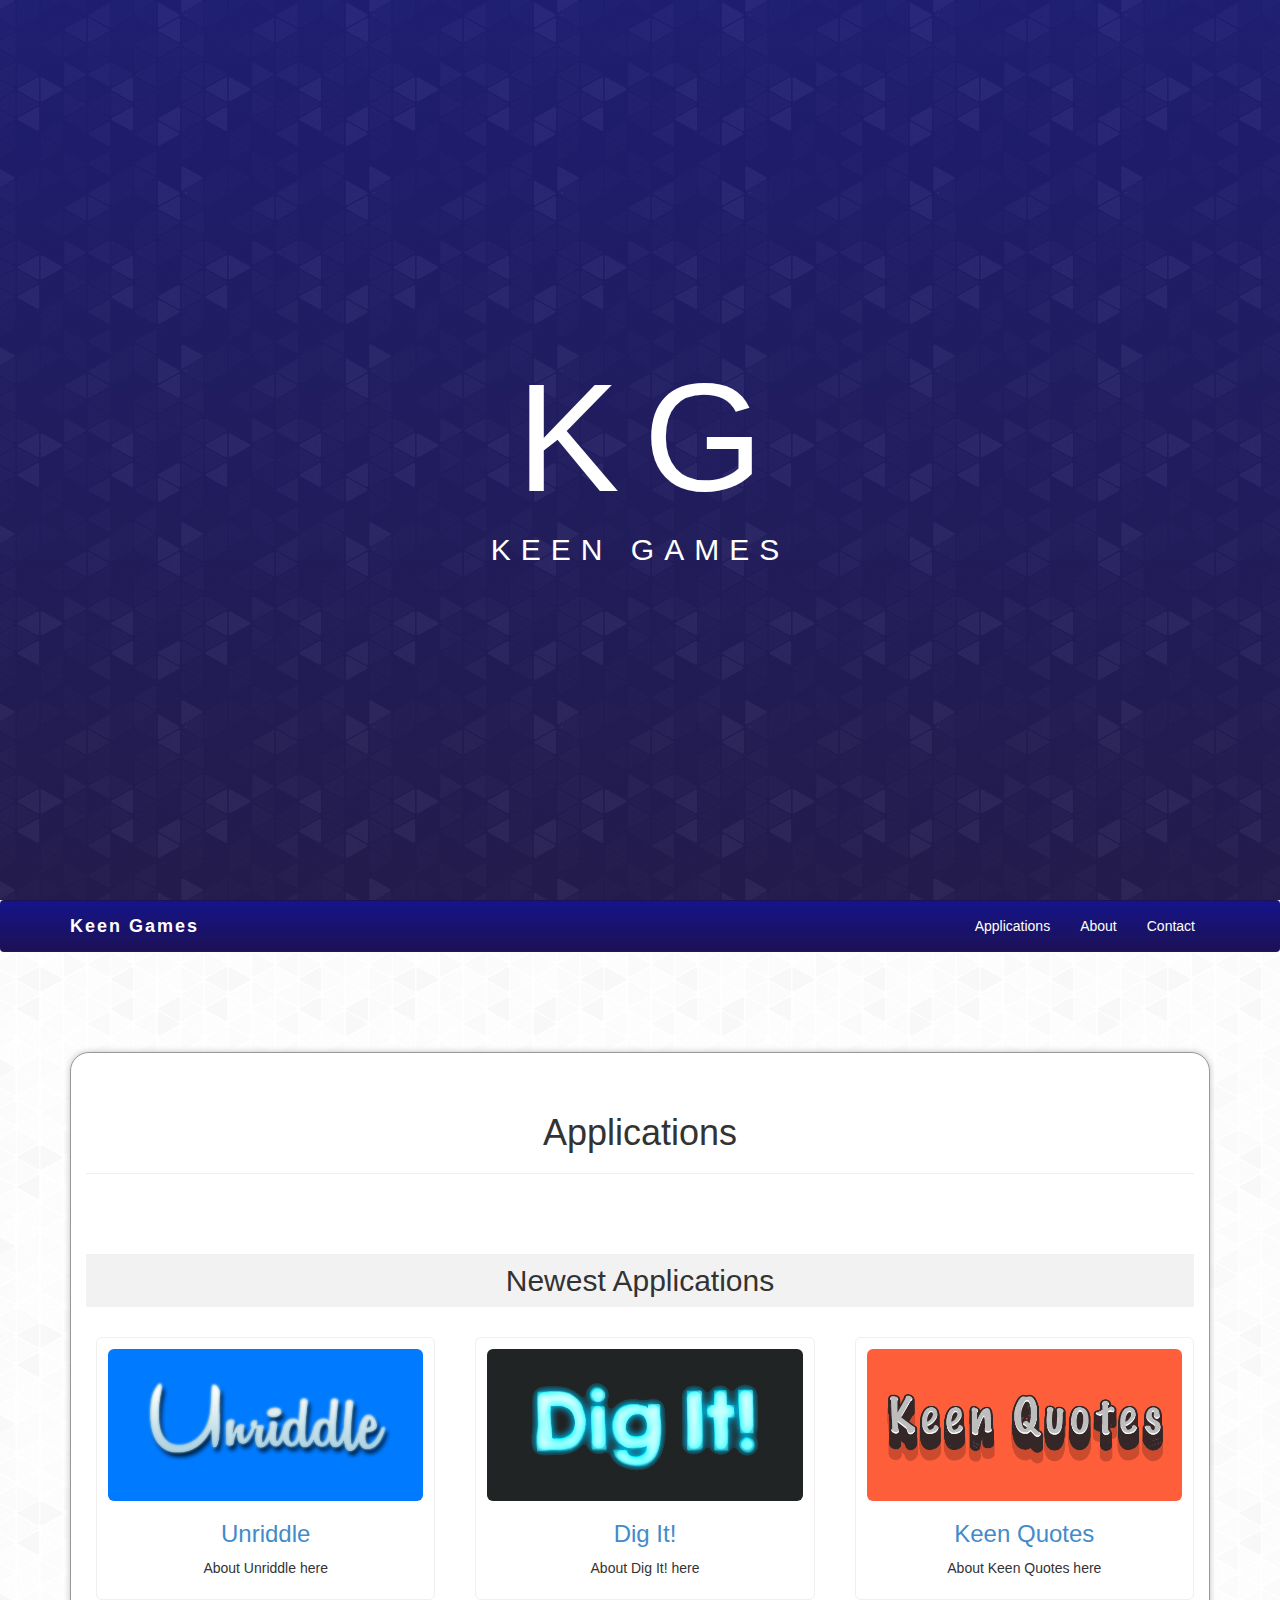
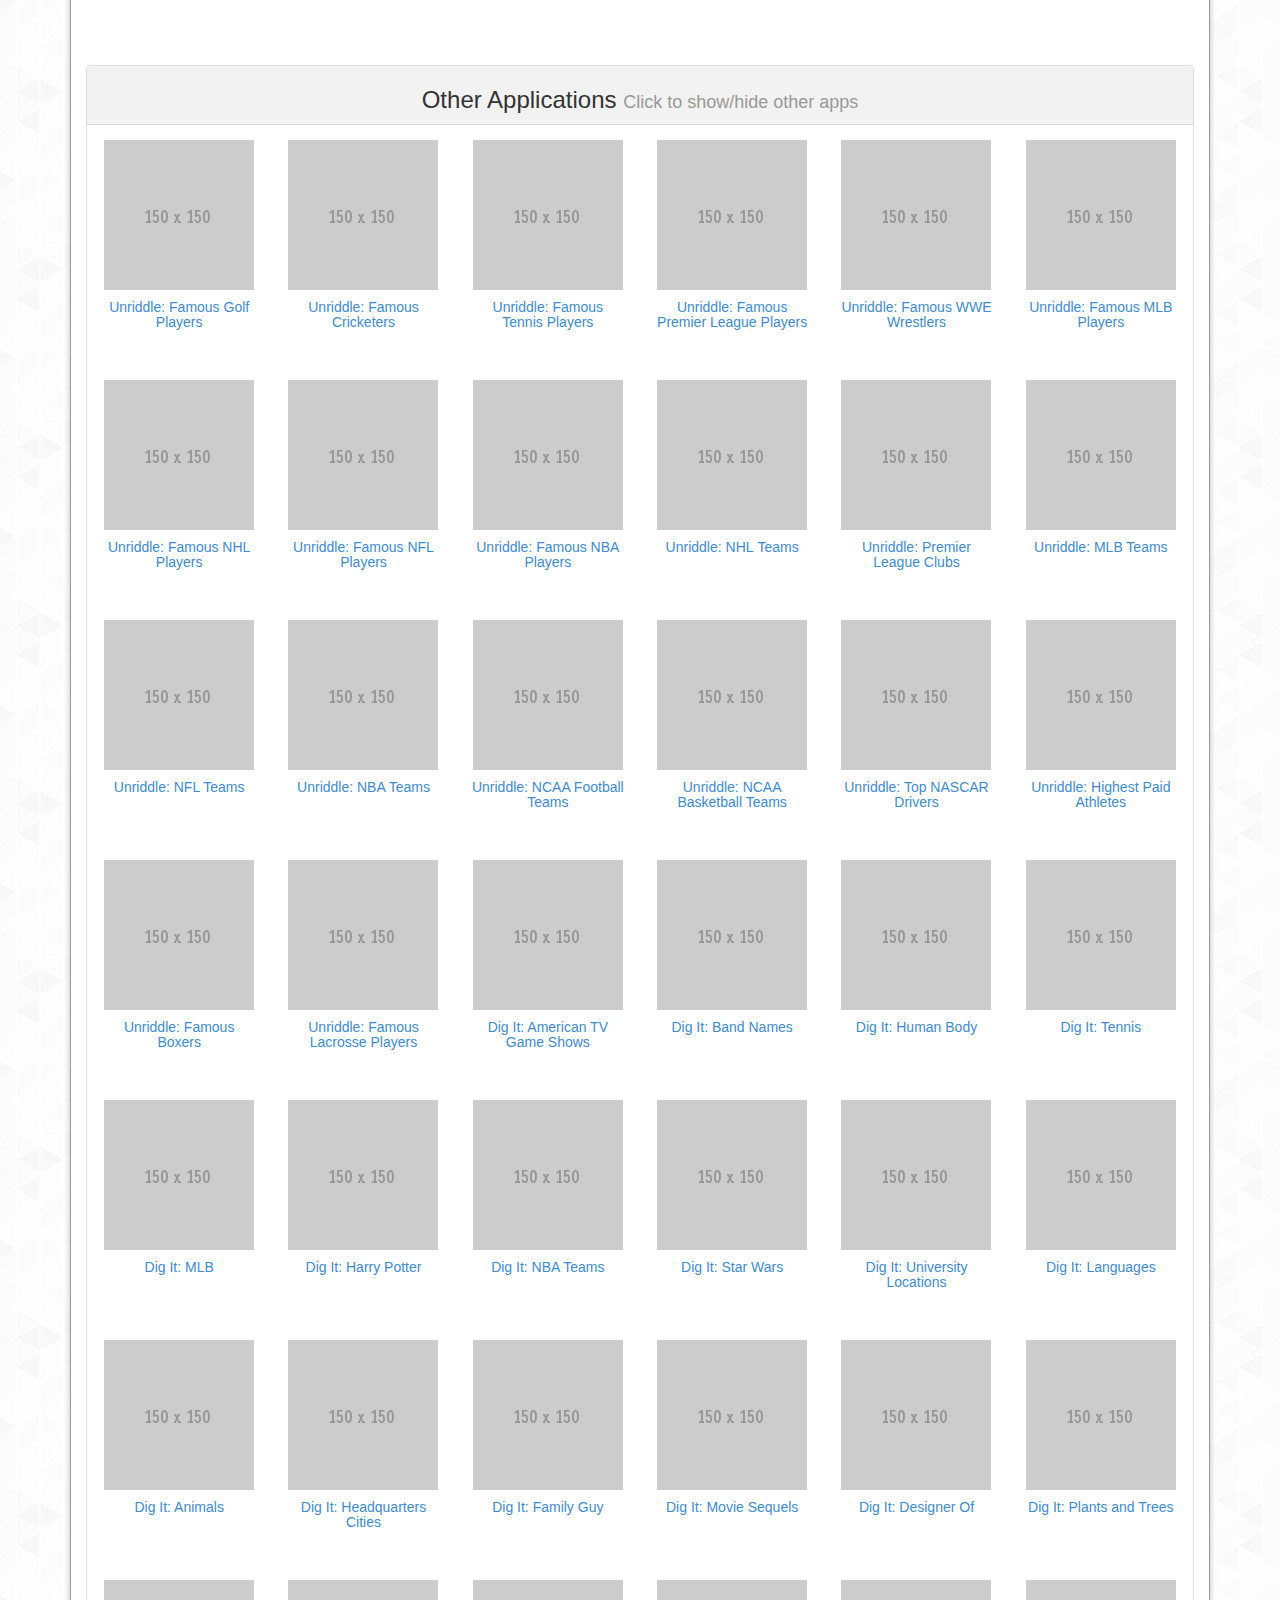
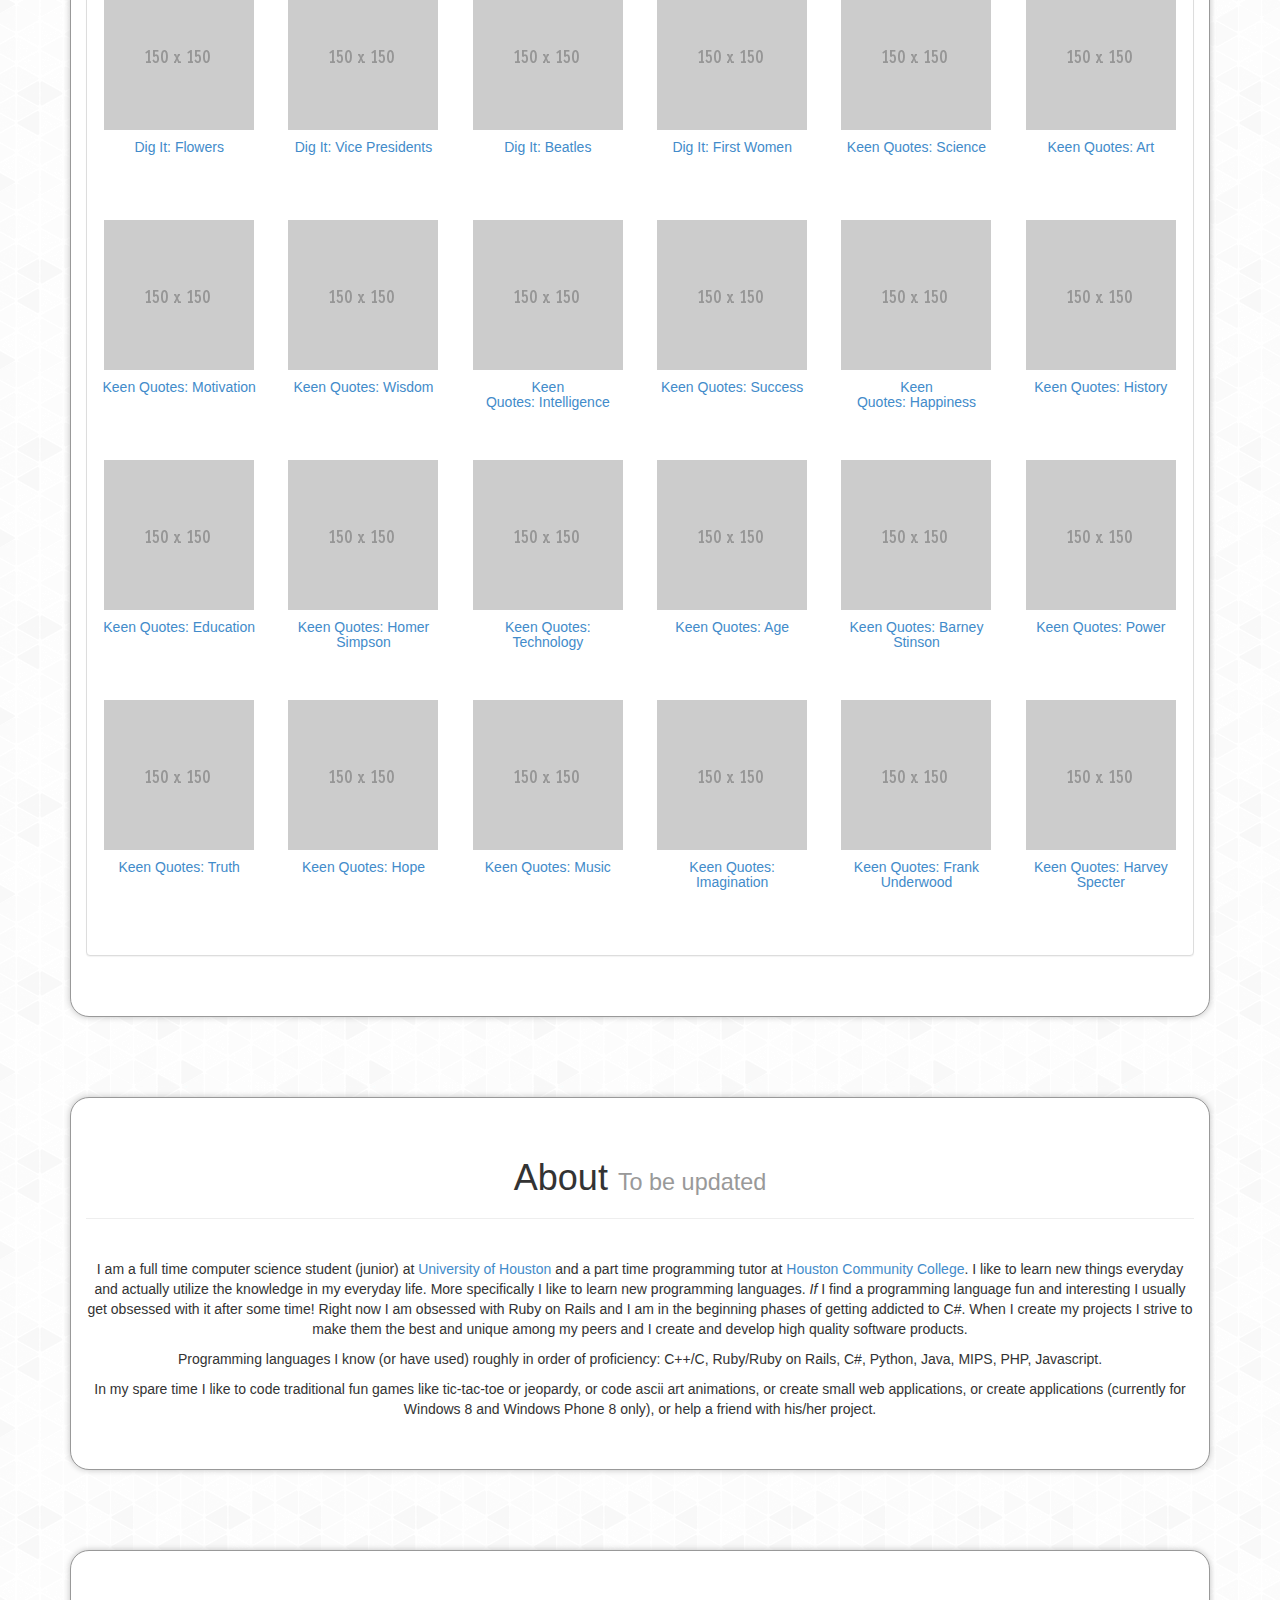
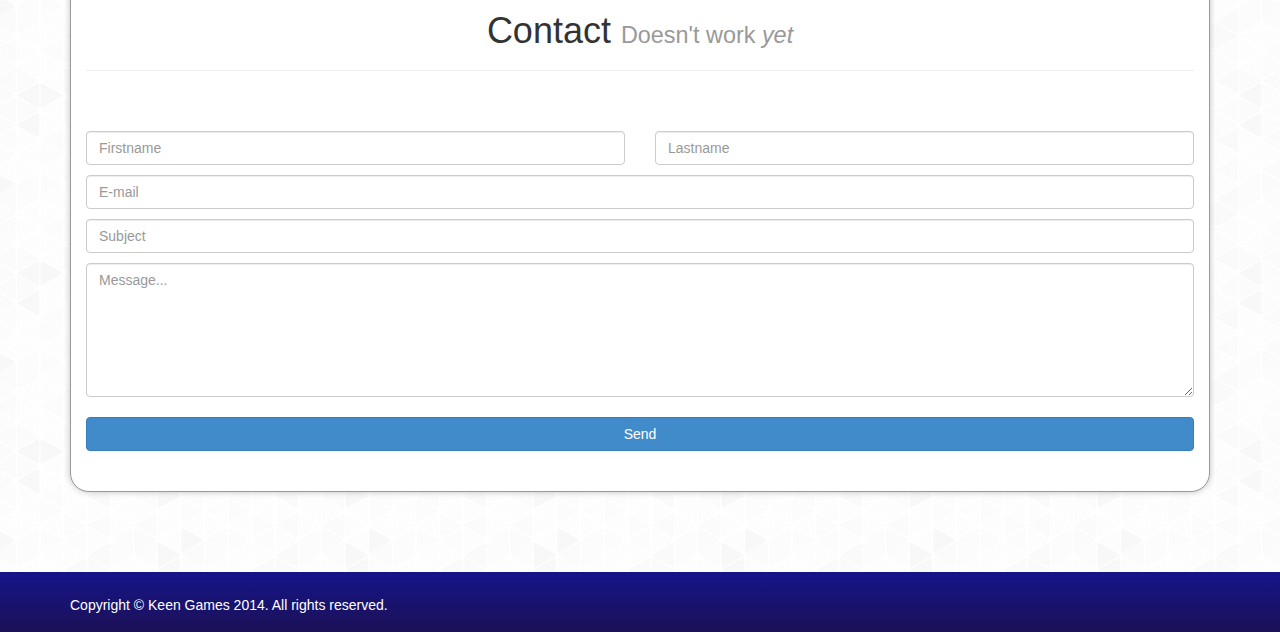
==== commit 622f62fc: "Added option to show/hide "other apps"" ====
--- a/index.html
+++ b/index.html
@@ -117,373 +117,389 @@
 				</div>
 				
 				<br><br>
-				<br><h2 style="background: #F2F2F2; padding: 10px">Other Applications</h2><br>
-				<!-- ------------------------------------------------------------------------------------ -->
-				<!-- Ruby script output -->
-				<div class="row">
-					<div class="col-lg-2 col-md-3 col-sm-4 col-xs-6 portfolio-item">
-						<a href="http://apps.microsoft.com/windows/en-us/app/unriddle-famous-golf-players/29f4efd7-cf0f-4ca6-b1f4-0b3e083f7033" target="_blank"><img class="img-responsive" src="images/150x150.png"></a>
-						<div style="height: 50px">
-							<center><h5><a href="http://apps.microsoft.com/windows/en-us/app/unriddle-famous-golf-players/29f4efd7-cf0f-4ca6-b1f4-0b3e083f7033" target="_blank">Unriddle: Famous Golf Players</a></h5></center>
-						</div>
-					</div>
-					<div class="col-lg-2 col-md-3 col-sm-4 col-xs-6 portfolio-item">
-						<a href="http://apps.microsoft.com/windows/en-us/app/unriddle-famous-cricketers/b74137be-3827-4829-90bd-458b5cc9d9ea" target="_blank"><img class="img-responsive" src="images/150x150.png"></a>
-						<div style="height: 50px">
-							<center><h5><a href="http://apps.microsoft.com/windows/en-us/app/unriddle-famous-cricketers/b74137be-3827-4829-90bd-458b5cc9d9ea" target="_blank">Unriddle: Famous Cricketers</a></h5></center>
-						</div>
-					</div>
-					<div class="col-lg-2 col-md-3 col-sm-4 col-xs-6 portfolio-item">
-						<a href="http://apps.microsoft.com/windows/en-us/app/unriddle-famous-tennis-players/e2365367-1f0c-409c-ade2-9271cbb0c0c5" target="_blank"><img class="img-responsive" src="images/150x150.png"></a>
-						<div style="height: 50px">
-							<center><h5><a href="http://apps.microsoft.com/windows/en-us/app/unriddle-famous-tennis-players/e2365367-1f0c-409c-ade2-9271cbb0c0c5" target="_blank">Unriddle: Famous Tennis Players</a></h5></center>
-						</div>
-					</div>
-					<div class="col-lg-2 col-md-3 col-sm-4 col-xs-6 portfolio-item">
-						<a href="http://apps.microsoft.com/windows/en-us/app/unriddle-famous-premier-league/4029276c-3d66-4fec-8479-c2dfc28e32cd" target="_blank"><img class="img-responsive" src="images/150x150.png"></a>
-						<div style="height: 50px">
-							<center><h5><a href="http://apps.microsoft.com/windows/en-us/app/unriddle-famous-premier-league/4029276c-3d66-4fec-8479-c2dfc28e32cd" target="_blank">Unriddle: Famous Premier League Players</a></h5></center>
-						</div>
-					</div>
-					<div class="col-lg-2 col-md-3 col-sm-4 col-xs-6 portfolio-item">
-						<a href="http://apps.microsoft.com/windows/en-us/app/unriddle-famous-wwe-wrestlers/9988dab9-42e1-4d1c-ac6d-4b097517c89d" target="_blank"><img class="img-responsive" src="images/150x150.png"></a>
-						<div style="height: 50px">
-							<center><h5><a href="http://apps.microsoft.com/windows/en-us/app/unriddle-famous-wwe-wrestlers/9988dab9-42e1-4d1c-ac6d-4b097517c89d" target="_blank">Unriddle: Famous WWE Wrestlers</a></h5></center>
-						</div>
-					</div>
-					<div class="col-lg-2 col-md-3 col-sm-4 col-xs-6 portfolio-item">
-						<a href="http://apps.microsoft.com/windows/en-us/app/unriddle-famous-mlb-players/b28b95a6-f3a6-4ffd-a689-1da5cc604b10" target="_blank"><img class="img-responsive" src="images/150x150.png"></a>
-						<div style="height: 50px">
-							<center><h5><a href="http://apps.microsoft.com/windows/en-us/app/unriddle-famous-mlb-players/b28b95a6-f3a6-4ffd-a689-1da5cc604b10" target="_blank">Unriddle: Famous MLB Players</a></h5></center>
-						</div>
-					</div>
-					<div class="col-lg-2 col-md-3 col-sm-4 col-xs-6 portfolio-item">
-						<a href="http://apps.microsoft.com/windows/en-us/app/unriddle-famous-nhl-players/cbf72fa9-372c-402a-9d0e-63a848cd5948" target="_blank"><img class="img-responsive" src="images/150x150.png"></a>
-						<div style="height: 50px">
-							<center><h5><a href="http://apps.microsoft.com/windows/en-us/app/unriddle-famous-nhl-players/cbf72fa9-372c-402a-9d0e-63a848cd5948" target="_blank">Unriddle: Famous NHL Players</a></h5></center>
-						</div>
-					</div>
-					<div class="col-lg-2 col-md-3 col-sm-4 col-xs-6 portfolio-item">
-						<a href="http://apps.microsoft.com/windows/en-us/app/unriddle-famous-nfl-players/d0e4cebe-ae0d-43bb-9a44-a2df301ebfb6" target="_blank"><img class="img-responsive" src="images/150x150.png"></a>
-						<div style="height: 50px">
-							<center><h5><a href="http://apps.microsoft.com/windows/en-us/app/unriddle-famous-nfl-players/d0e4cebe-ae0d-43bb-9a44-a2df301ebfb6" target="_blank">Unriddle: Famous NFL Players</a></h5></center>
-						</div>
-					</div>
-					<div class="col-lg-2 col-md-3 col-sm-4 col-xs-6 portfolio-item">
-						<a href="http://apps.microsoft.com/windows/en-us/app/unriddle-famous-nba-players/5ea9cd68-f8c2-4b66-bc5d-fead955fa120" target="_blank"><img class="img-responsive" src="images/150x150.png"></a>
-						<div style="height: 50px">
-							<center><h5><a href="http://apps.microsoft.com/windows/en-us/app/unriddle-famous-nba-players/5ea9cd68-f8c2-4b66-bc5d-fead955fa120" target="_blank">Unriddle: Famous NBA Players</a></h5></center>
-						</div>
-					</div>
-					<div class="col-lg-2 col-md-3 col-sm-4 col-xs-6 portfolio-item">
-						<a href="http://apps.microsoft.com/windows/en-us/app/unriddle-nhl-teams/7f087348-aa14-4cc8-9a9e-819167b393f1" target="_blank"><img class="img-responsive" src="images/150x150.png"></a>
-						<div style="height: 50px">
-							<center><h5><a href="http://apps.microsoft.com/windows/en-us/app/unriddle-nhl-teams/7f087348-aa14-4cc8-9a9e-819167b393f1" target="_blank">Unriddle: NHL Teams</a></h5></center>
-						</div>
-					</div>
-					<div class="col-lg-2 col-md-3 col-sm-4 col-xs-6 portfolio-item">
-						<a href="http://apps.microsoft.com/windows/en-us/app/unriddle-premier-league-clubs/2b5aedd6-e814-4268-b1fa-7a3ad4db7a31" target="_blank"><img class="img-responsive" src="images/150x150.png"></a>
-						<div style="height: 50px">
-							<center><h5><a href="http://apps.microsoft.com/windows/en-us/app/unriddle-premier-league-clubs/2b5aedd6-e814-4268-b1fa-7a3ad4db7a31" target="_blank">Unriddle: Premier League Clubs</a></h5></center>
-						</div>
-					</div>
-					<div class="col-lg-2 col-md-3 col-sm-4 col-xs-6 portfolio-item">
-						<a href="http://apps.microsoft.com/windows/en-us/app/unriddle-mlb-teams/2c586f70-fc45-4b30-9e1d-43b20d1575d5" target="_blank"><img class="img-responsive" src="images/150x150.png"></a>
-						<div style="height: 50px">
-							<center><h5><a href="http://apps.microsoft.com/windows/en-us/app/unriddle-mlb-teams/2c586f70-fc45-4b30-9e1d-43b20d1575d5" target="_blank">Unriddle: MLB Teams</a></h5></center>
-						</div>
-					</div>
-					<div class="col-lg-2 col-md-3 col-sm-4 col-xs-6 portfolio-item">
-						<a href="http://apps.microsoft.com/windows/en-us/app/unriddle-nfl-teams/c544c76c-e8b5-4306-a3c4-daa6cb6cccaa" target="_blank"><img class="img-responsive" src="images/150x150.png"></a>
-						<div style="height: 50px">
-							<center><h5><a href="http://apps.microsoft.com/windows/en-us/app/unriddle-nfl-teams/c544c76c-e8b5-4306-a3c4-daa6cb6cccaa" target="_blank">Unriddle: NFL Teams</a></h5></center>
-						</div>
-					</div>
-					<div class="col-lg-2 col-md-3 col-sm-4 col-xs-6 portfolio-item">
-						<a href="http://apps.microsoft.com/windows/en-us/app/unriddle-nba-teams/ef502740-c9a7-4662-8fbf-901b30877e43" target="_blank"><img class="img-responsive" src="images/150x150.png"></a>
-						<div style="height: 50px">
-							<center><h5><a href="http://apps.microsoft.com/windows/en-us/app/unriddle-nba-teams/ef502740-c9a7-4662-8fbf-901b30877e43" target="_blank">Unriddle: NBA Teams</a></h5></center>
-						</div>
-					</div>
-					<div class="col-lg-2 col-md-3 col-sm-4 col-xs-6 portfolio-item">
-						<a href="http://apps.microsoft.com/windows/en-us/app/unriddle-ncaa-football-teams/a6400e4f-9f26-4fe0-a159-b45a583a19cf" target="_blank"><img class="img-responsive" src="images/150x150.png"></a>
-						<div style="height: 50px">
-							<center><h5><a href="http://apps.microsoft.com/windows/en-us/app/unriddle-ncaa-football-teams/a6400e4f-9f26-4fe0-a159-b45a583a19cf" target="_blank">Unriddle: NCAA Football Teams</a></h5></center>
-						</div>
-					</div>
-					<div class="col-lg-2 col-md-3 col-sm-4 col-xs-6 portfolio-item">
-						<a href="http://apps.microsoft.com/windows/en-us/app/unriddle-ncaa-basketball-teams/51f49972-4920-4097-a5c0-0361c233176f" target="_blank"><img class="img-responsive" src="images/150x150.png"></a>
-						<div style="height: 50px">
-							<center><h5><a href="http://apps.microsoft.com/windows/en-us/app/unriddle-ncaa-basketball-teams/51f49972-4920-4097-a5c0-0361c233176f" target="_blank">Unriddle: NCAA Basketball Teams</a></h5></center>
-						</div>
-					</div>
-					<div class="col-lg-2 col-md-3 col-sm-4 col-xs-6 portfolio-item">
-						<a href="http://apps.microsoft.com/windows/en-us/app/unriddle-top-nascar-drivers/65490790-2352-47d9-8e3a-5427c811fcca" target="_blank"><img class="img-responsive" src="images/150x150.png"></a>
-						<div style="height: 50px">
-							<center><h5><a href="http://apps.microsoft.com/windows/en-us/app/unriddle-top-nascar-drivers/65490790-2352-47d9-8e3a-5427c811fcca" target="_blank">Unriddle: Top NASCAR Drivers</a></h5></center>
-						</div>
-					</div>
-					<div class="col-lg-2 col-md-3 col-sm-4 col-xs-6 portfolio-item">
-						<a href="http://apps.microsoft.com/windows/en-us/app/unriddle-highest-paid-athletes/62849376-1c21-42af-ae79-29ab9af6ef0c" target="_blank"><img class="img-responsive" src="images/150x150.png"></a>
-						<div style="height: 50px">
-							<center><h5><a href="http://apps.microsoft.com/windows/en-us/app/unriddle-highest-paid-athletes/62849376-1c21-42af-ae79-29ab9af6ef0c" target="_blank">Unriddle: Highest Paid Athletes</a></h5></center>
-						</div>
-					</div>
-					<div class="col-lg-2 col-md-3 col-sm-4 col-xs-6 portfolio-item">
-						<a href="http://apps.microsoft.com/windows/en-us/app/unriddle-famous-boxers/1436f2a6-600c-4ac9-a380-1910602f3f56" target="_blank"><img class="img-responsive" src="images/150x150.png"></a>
-						<div style="height: 50px">
-							<center><h5><a href="http://apps.microsoft.com/windows/en-us/app/unriddle-famous-boxers/1436f2a6-600c-4ac9-a380-1910602f3f56" target="_blank">Unriddle: Famous Boxers</a></h5></center>
-						</div>
-					</div>
-					<div class="col-lg-2 col-md-3 col-sm-4 col-xs-6 portfolio-item">
-						<a href="http://apps.microsoft.com/windows/en-us/app/unriddle-famous-lacrosse/d047cdf5-1857-4297-90e5-7de7f3d0ee71" target="_blank"><img class="img-responsive" src="images/150x150.png"></a>
-						<div style="height: 50px">
-							<center><h5><a href="http://apps.microsoft.com/windows/en-us/app/unriddle-famous-lacrosse/d047cdf5-1857-4297-90e5-7de7f3d0ee71" target="_blank">Unriddle: Famous Lacrosse Players</a></h5></center>
-						</div>
-					</div>
-					<div class="col-lg-2 col-md-3 col-sm-4 col-xs-6 portfolio-item">
-						<a href="http://apps.microsoft.com/windows/en-us/app/dig-it-american-tv-game-shows/3facd134-ebea-4a9a-a310-445f04a02b0c" target="_blank"><img class="img-responsive" src="images/150x150.png"></a>
-						<div style="height: 50px">
-							<center><h5><a href="http://apps.microsoft.com/windows/en-us/app/dig-it-american-tv-game-shows/3facd134-ebea-4a9a-a310-445f04a02b0c" target="_blank">Dig It: American TV Game Shows</a></h5></center>
-						</div>
-					</div>
-					<div class="col-lg-2 col-md-3 col-sm-4 col-xs-6 portfolio-item">
-						<a href="http://apps.microsoft.com/windows/en-us/app/dig-it-band-names/080df07c-9ed5-4190-94c6-f4aa5770a929" target="_blank"><img class="img-responsive" src="images/150x150.png"></a>
-						<div style="height: 50px">
-							<center><h5><a href="http://apps.microsoft.com/windows/en-us/app/dig-it-band-names/080df07c-9ed5-4190-94c6-f4aa5770a929" target="_blank">Dig It: Band Names</a></h5></center>
-						</div>
-					</div>
-					<div class="col-lg-2 col-md-3 col-sm-4 col-xs-6 portfolio-item">
-						<a href="http://apps.microsoft.com/windows/en-us/app/dig-it-human-body/2c35b7cf-242a-41cc-bbb7-5371f68ea0cd" target="_blank"><img class="img-responsive" src="images/150x150.png"></a>
-						<div style="height: 50px">
-							<center><h5><a href="http://apps.microsoft.com/windows/en-us/app/dig-it-human-body/2c35b7cf-242a-41cc-bbb7-5371f68ea0cd" target="_blank">Dig It: Human Body</a></h5></center>
-						</div>
-					</div>
-					<div class="col-lg-2 col-md-3 col-sm-4 col-xs-6 portfolio-item">
-						<a href="http://apps.microsoft.com/windows/en-us/app/dig-it-tennis/f7b2dec9-bc1f-4aa9-a62a-1ec7a7130362" target="_blank"><img class="img-responsive" src="images/150x150.png"></a>
-						<div style="height: 50px">
-							<center><h5><a href="http://apps.microsoft.com/windows/en-us/app/dig-it-tennis/f7b2dec9-bc1f-4aa9-a62a-1ec7a7130362" target="_blank">Dig It: Tennis</a></h5></center>
-						</div>
-					</div>
-					<div class="col-lg-2 col-md-3 col-sm-4 col-xs-6 portfolio-item">
-						<a href="http://apps.microsoft.com/windows/en-us/app/dig-it-mlb/cc25c04c-b4ae-490a-8af9-b7ad334c5154" target="_blank"><img class="img-responsive" src="images/150x150.png"></a>
-						<div style="height: 50px">
-							<center><h5><a href="http://apps.microsoft.com/windows/en-us/app/dig-it-mlb/cc25c04c-b4ae-490a-8af9-b7ad334c5154" target="_blank">Dig It: MLB</a></h5></center>
-						</div>
-					</div>
-					<div class="col-lg-2 col-md-3 col-sm-4 col-xs-6 portfolio-item">
-						<a href="http://apps.microsoft.com/windows/en-us/app/dig-it-harry-potter/5da477b0-a000-4b0b-93fe-c3db74ee4776" target="_blank"><img class="img-responsive" src="images/150x150.png"></a>
-						<div style="height: 50px">
-							<center><h5><a href="http://apps.microsoft.com/windows/en-us/app/dig-it-harry-potter/5da477b0-a000-4b0b-93fe-c3db74ee4776" target="_blank">Dig It: Harry Potter</a></h5></center>
-						</div>
-					</div>
-					<div class="col-lg-2 col-md-3 col-sm-4 col-xs-6 portfolio-item">
-						<a href="http://apps.microsoft.com/windows/en-us/app/dig-it-nba-teams/63796df2-ea29-42c5-af50-f1a220f41b6b" target="_blank"><img class="img-responsive" src="images/150x150.png"></a>
-						<div style="height: 50px">
-							<center><h5><a href="http://apps.microsoft.com/windows/en-us/app/dig-it-nba-teams/63796df2-ea29-42c5-af50-f1a220f41b6b" target="_blank">Dig It: NBA Teams</a></h5></center>
-						</div>
-					</div>
-					<div class="col-lg-2 col-md-3 col-sm-4 col-xs-6 portfolio-item">
-						<a href="http://apps.microsoft.com/windows/en-us/app/dig-it-star-wars/ac2be634-9d08-40f5-8cd4-89232d9540c5" target="_blank"><img class="img-responsive" src="images/150x150.png"></a>
-						<div style="height: 50px">
-							<center><h5><a href="http://apps.microsoft.com/windows/en-us/app/dig-it-star-wars/ac2be634-9d08-40f5-8cd4-89232d9540c5" target="_blank">Dig It: Star Wars</a></h5></center>
-						</div>
-					</div>
-					<div class="col-lg-2 col-md-3 col-sm-4 col-xs-6 portfolio-item">
-						<a href="http://apps.microsoft.com/windows/en-us/app/dig-it-university-locations/43519f72-da4a-4520-90fc-f000950fb32b" target="_blank"><img class="img-responsive" src="images/150x150.png"></a>
-						<div style="height: 50px">
-							<center><h5><a href="http://apps.microsoft.com/windows/en-us/app/dig-it-university-locations/43519f72-da4a-4520-90fc-f000950fb32b" target="_blank">Dig It: University Locations</a></h5></center>
-						</div>
-					</div>
-					<div class="col-lg-2 col-md-3 col-sm-4 col-xs-6 portfolio-item">
-						<a href="http://apps.microsoft.com/windows/en-us/app/dig-it-languages/a424fb22-c002-410e-a03d-816e3f82ae8e" target="_blank"><img class="img-responsive" src="images/150x150.png"></a>
-						<div style="height: 50px">
-							<center><h5><a href="http://apps.microsoft.com/windows/en-us/app/dig-it-languages/a424fb22-c002-410e-a03d-816e3f82ae8e" target="_blank">Dig It: Languages</a></h5></center>
-						</div>
-					</div>
-					<div class="col-lg-2 col-md-3 col-sm-4 col-xs-6 portfolio-item">
-						<a href="http://apps.microsoft.com/windows/en-us/app/dig-it-animals/598ddb42-9000-4133-a434-68cdb8ffcd52" target="_blank"><img class="img-responsive" src="images/150x150.png"></a>
-						<div style="height: 50px">
-							<center><h5><a href="http://apps.microsoft.com/windows/en-us/app/dig-it-animals/598ddb42-9000-4133-a434-68cdb8ffcd52" target="_blank">Dig It: Animals</a></h5></center>
-						</div>
-					</div>
-					<div class="col-lg-2 col-md-3 col-sm-4 col-xs-6 portfolio-item">
-						<a href="http://apps.microsoft.com/windows/en-us/app/dig-it-headquarters-cities/ec461136-6c0d-4c0c-b98d-905888bd1e75" target="_blank"><img class="img-responsive" src="images/150x150.png"></a>
-						<div style="height: 50px">
-							<center><h5><a href="http://apps.microsoft.com/windows/en-us/app/dig-it-headquarters-cities/ec461136-6c0d-4c0c-b98d-905888bd1e75" target="_blank">Dig It: Headquarters Cities</a></h5></center>
-						</div>
-					</div>
-					<div class="col-lg-2 col-md-3 col-sm-4 col-xs-6 portfolio-item">
-						<a href="http://apps.microsoft.com/windows/en-us/app/dig-it-family-guy/2b2f10af-2e9a-4a19-a0b5-500054ea4248" target="_blank"><img class="img-responsive" src="images/150x150.png"></a>
-						<div style="height: 50px">
-							<center><h5><a href="http://apps.microsoft.com/windows/en-us/app/dig-it-family-guy/2b2f10af-2e9a-4a19-a0b5-500054ea4248" target="_blank">Dig It: Family Guy</a></h5></center>
-						</div>
-					</div>
-					<div class="col-lg-2 col-md-3 col-sm-4 col-xs-6 portfolio-item">
-						<a href="http://apps.microsoft.com/windows/en-us/app/dig-it-movie-sequels/6ca6f877-8453-499f-8a66-6ecac64796db" target="_blank"><img class="img-responsive" src="images/150x150.png"></a>
-						<div style="height: 50px">
-							<center><h5><a href="http://apps.microsoft.com/windows/en-us/app/dig-it-movie-sequels/6ca6f877-8453-499f-8a66-6ecac64796db" target="_blank">Dig It: Movie Sequels</a></h5></center>
-						</div>
-					</div>
-					<div class="col-lg-2 col-md-3 col-sm-4 col-xs-6 portfolio-item">
-						<a href="http://apps.microsoft.com/windows/en-us/app/dig-it-designer-of/24de8932-2e79-4ad0-af2b-6df40557e766" target="_blank"><img class="img-responsive" src="images/150x150.png"></a>
-						<div style="height: 50px">
-							<center><h5><a href="http://apps.microsoft.com/windows/en-us/app/dig-it-designer-of/24de8932-2e79-4ad0-af2b-6df40557e766" target="_blank">Dig It: Designer Of</a></h5></center>
-						</div>
-					</div>
-					<div class="col-lg-2 col-md-3 col-sm-4 col-xs-6 portfolio-item">
-						<a href="http://apps.microsoft.com/windows/en-us/app/dig-it-plants-and-trees/1a789e1d-1f69-4684-b883-ab8ed51222dd" target="_blank"><img class="img-responsive" src="images/150x150.png"></a>
-						<div style="height: 50px">
-							<center><h5><a href="http://apps.microsoft.com/windows/en-us/app/dig-it-plants-and-trees/1a789e1d-1f69-4684-b883-ab8ed51222dd" target="_blank">Dig It: Plants and Trees</a></h5></center>
-						</div>
-					</div>
-					<div class="col-lg-2 col-md-3 col-sm-4 col-xs-6 portfolio-item">
-						<a href="http://apps.microsoft.com/windows/en-us/app/dig-it-flowers/4decc13b-ea43-4763-9f9d-300cc3530118" target="_blank"><img class="img-responsive" src="images/150x150.png"></a>
-						<div style="height: 50px">
-							<center><h5><a href="http://apps.microsoft.com/windows/en-us/app/dig-it-flowers/4decc13b-ea43-4763-9f9d-300cc3530118" target="_blank">Dig It: Flowers</a></h5></center>
-						</div>
-					</div>
-					<div class="col-lg-2 col-md-3 col-sm-4 col-xs-6 portfolio-item">
-						<a href="http://apps.microsoft.com/windows/en-us/app/dig-it-vice-presidents/fa78128e-bab6-45c9-9eef-f81d2c759f5f" target="_blank"><img class="img-responsive" src="images/150x150.png"></a>
-						<div style="height: 50px">
-							<center><h5><a href="http://apps.microsoft.com/windows/en-us/app/dig-it-vice-presidents/fa78128e-bab6-45c9-9eef-f81d2c759f5f" target="_blank">Dig It: Vice Presidents</a></h5></center>
-						</div>
-					</div>
-					<div class="col-lg-2 col-md-3 col-sm-4 col-xs-6 portfolio-item">
-						<a href="http://apps.microsoft.com/windows/en-us/app/dig-it-beatles/24025949-5bba-4c77-8e3a-00327582af6c" target="_blank"><img class="img-responsive" src="images/150x150.png"></a>
-						<div style="height: 50px">
-							<center><h5><a href="http://apps.microsoft.com/windows/en-us/app/dig-it-beatles/24025949-5bba-4c77-8e3a-00327582af6c" target="_blank">Dig It: Beatles</a></h5></center>
-						</div>
-					</div>
-					<div class="col-lg-2 col-md-3 col-sm-4 col-xs-6 portfolio-item">
-						<a href="http://apps.microsoft.com/windows/en-us/app/dig-it-first-women/8daabd32-6944-4fe8-b36b-8e23699f530e" target="_blank"><img class="img-responsive" src="images/150x150.png"></a>
-						<div style="height: 50px">
-							<center><h5><a href="http://apps.microsoft.com/windows/en-us/app/dig-it-first-women/8daabd32-6944-4fe8-b36b-8e23699f530e" target="_blank">Dig It: First Women</a></h5></center>
-						</div>
-					</div>
-					<div class="col-lg-2 col-md-3 col-sm-4 col-xs-6 portfolio-item">
-						<a href="http://apps.microsoft.com/windows/en-us/app/keen-quotes-science/28dd4fa7-8fa7-4803-a994-ca09d9627a59" target="_blank"><img class="img-responsive" src="images/150x150.png"></a>
-						<div style="height: 50px">
-							<center><h5><a href="http://apps.microsoft.com/windows/en-us/app/keen-quotes-science/28dd4fa7-8fa7-4803-a994-ca09d9627a59" target="_blank">Keen Quotes: Science</a></h5></center>
-						</div>
-					</div>
-					<div class="col-lg-2 col-md-3 col-sm-4 col-xs-6 portfolio-item">
-						<a href="http://apps.microsoft.com/windows/en-us/app/keen-quotes-art/793993d1-e74c-4fda-8e37-54a9847941a7" target="_blank"><img class="img-responsive" src="images/150x150.png"></a>
-						<div style="height: 50px">
-							<center><h5><a href="http://apps.microsoft.com/windows/en-us/app/keen-quotes-art/793993d1-e74c-4fda-8e37-54a9847941a7" target="_blank">Keen Quotes: Art</a></h5></center>
-						</div>
-					</div>
-					<div class="col-lg-2 col-md-3 col-sm-4 col-xs-6 portfolio-item">
-						<a href="http://apps.microsoft.com/windows/en-us/app/keen-quotes-motivation/a2599f4a-b420-456a-8583-46a0308b611c" target="_blank"><img class="img-responsive" src="images/150x150.png"></a>
-						<div style="height: 50px">
-							<center><h5><a href="http://apps.microsoft.com/windows/en-us/app/keen-quotes-motivation/a2599f4a-b420-456a-8583-46a0308b611c" target="_blank">Keen Quotes: Motivation</a></h5></center>
-						</div>
-					</div>
-					<div class="col-lg-2 col-md-3 col-sm-4 col-xs-6 portfolio-item">
-						<a href="http://apps.microsoft.com/windows/en-us/app/keen-quotes-wisdom/adee68f0-931d-4886-b9b5-3c3a310a4a94" target="_blank"><img class="img-responsive" src="images/150x150.png"></a>
-						<div style="height: 50px">
-							<center><h5><a href="http://apps.microsoft.com/windows/en-us/app/keen-quotes-wisdom/adee68f0-931d-4886-b9b5-3c3a310a4a94" target="_blank">Keen Quotes: Wisdom</a></h5></center>
-						</div>
-					</div>
-					<div class="col-lg-2 col-md-3 col-sm-4 col-xs-6 portfolio-item">
-						<a href="http://apps.microsoft.com/windows/en-us/app/keen-quotes-intelligence/120479e8-4ccd-4555-8194-4d16b42a46cf" target="_blank"><img class="img-responsive" src="images/150x150.png"></a>
-						<div style="height: 50px">
-							<center><h5><a href="http://apps.microsoft.com/windows/en-us/app/keen-quotes-intelligence/120479e8-4ccd-4555-8194-4d16b42a46cf" target="_blank">Keen Quotes: Intelligence</a></h5></center>
-						</div>
-					</div>
-					<div class="col-lg-2 col-md-3 col-sm-4 col-xs-6 portfolio-item">
-						<a href="http://apps.microsoft.com/windows/en-us/app/keen-quotes-success/ad86b21f-bb8d-4997-93e1-485be84d1b45" target="_blank"><img class="img-responsive" src="images/150x150.png"></a>
-						<div style="height: 50px">
-							<center><h5><a href="http://apps.microsoft.com/windows/en-us/app/keen-quotes-success/ad86b21f-bb8d-4997-93e1-485be84d1b45" target="_blank">Keen Quotes: Success</a></h5></center>
-						</div>
-					</div>
-					<div class="col-lg-2 col-md-3 col-sm-4 col-xs-6 portfolio-item">
-						<a href="http://apps.microsoft.com/windows/en-us/app/keen-quotes-happiness/bac1f2f3-25b8-4c94-b438-ff5cadca39c7" target="_blank"><img class="img-responsive" src="images/150x150.png"></a>
-						<div style="height: 50px">
-							<center><h5><a href="http://apps.microsoft.com/windows/en-us/app/keen-quotes-happiness/bac1f2f3-25b8-4c94-b438-ff5cadca39c7" target="_blank">Keen Quotes: Happiness</a></h5></center>
-						</div>
-					</div>
-					<div class="col-lg-2 col-md-3 col-sm-4 col-xs-6 portfolio-item">
-						<a href="http://apps.microsoft.com/windows/en-us/app/keen-quotes-history/f6fe2323-7f16-4a14-b0d6-ef50537bff34" target="_blank"><img class="img-responsive" src="images/150x150.png"></a>
-						<div style="height: 50px">
-							<center><h5><a href="http://apps.microsoft.com/windows/en-us/app/keen-quotes-history/f6fe2323-7f16-4a14-b0d6-ef50537bff34" target="_blank">Keen Quotes: History</a></h5></center>
-						</div>
-					</div>
-					<div class="col-lg-2 col-md-3 col-sm-4 col-xs-6 portfolio-item">
-						<a href="http://apps.microsoft.com/windows/en-us/app/keen-quotes-education/5ec6e7f7-a5b4-4e94-87ec-8d6f7488e782" target="_blank"><img class="img-responsive" src="images/150x150.png"></a>
-						<div style="height: 50px">
-							<center><h5><a href="http://apps.microsoft.com/windows/en-us/app/keen-quotes-education/5ec6e7f7-a5b4-4e94-87ec-8d6f7488e782" target="_blank">Keen Quotes: Education</a></h5></center>
-						</div>
-					</div>
-					<div class="col-lg-2 col-md-3 col-sm-4 col-xs-6 portfolio-item">
-						<a href="http://apps.microsoft.com/windows/en-us/app/keen-quotes-homer-simpson/375d6b31-b13e-4a39-8a2d-e019b8b65cc7" target="_blank"><img class="img-responsive" src="images/150x150.png"></a>
-						<div style="height: 50px">
-							<center><h5><a href="http://apps.microsoft.com/windows/en-us/app/keen-quotes-homer-simpson/375d6b31-b13e-4a39-8a2d-e019b8b65cc7" target="_blank">Keen Quotes: Homer Simpson</a></h5></center>
-						</div>
-					</div>
-					<div class="col-lg-2 col-md-3 col-sm-4 col-xs-6 portfolio-item">
-						<a href="http://apps.microsoft.com/windows/en-us/app/keen-quotes-technology/51179191-472d-4671-86df-754192f8086b" target="_blank"><img class="img-responsive" src="images/150x150.png"></a>
-						<div style="height: 50px">
-							<center><h5><a href="http://apps.microsoft.com/windows/en-us/app/keen-quotes-technology/51179191-472d-4671-86df-754192f8086b" target="_blank">Keen Quotes: Technology</a></h5></center>
-						</div>
-					</div>
-					<div class="col-lg-2 col-md-3 col-sm-4 col-xs-6 portfolio-item">
-						<a href="http://apps.microsoft.com/windows/en-us/app/keen-quotes-age/8751f6c8-d327-4dcd-aaa4-3d6337aca778" target="_blank"><img class="img-responsive" src="images/150x150.png"></a>
-						<div style="height: 50px">
-							<center><h5><a href="http://apps.microsoft.com/windows/en-us/app/keen-quotes-age/8751f6c8-d327-4dcd-aaa4-3d6337aca778" target="_blank">Keen Quotes: Age</a></h5></center>
-						</div>
-					</div>
-					<div class="col-lg-2 col-md-3 col-sm-4 col-xs-6 portfolio-item">
-						<a href="http://apps.microsoft.com/windows/en-us/app/keen-quotes-barney-stinson/28d0f386-ddcb-49bc-b73c-24ea15d278cd" target="_blank"><img class="img-responsive" src="images/150x150.png"></a>
-						<div style="height: 50px">
-							<center><h5><a href="http://apps.microsoft.com/windows/en-us/app/keen-quotes-barney-stinson/28d0f386-ddcb-49bc-b73c-24ea15d278cd" target="_blank">Keen Quotes: Barney Stinson</a></h5></center>
-						</div>
-					</div>
-					<div class="col-lg-2 col-md-3 col-sm-4 col-xs-6 portfolio-item">
-						<a href="http://apps.microsoft.com/windows/en-us/app/keen-quotes-power/62bf3f81-c3d8-4d18-b66a-cebfc6e1d879" target="_blank"><img class="img-responsive" src="images/150x150.png"></a>
-						<div style="height: 50px">
-							<center><h5><a href="http://apps.microsoft.com/windows/en-us/app/keen-quotes-power/62bf3f81-c3d8-4d18-b66a-cebfc6e1d879" target="_blank">Keen Quotes: Power</a></h5></center>
-						</div>
-					</div>
-					<div class="col-lg-2 col-md-3 col-sm-4 col-xs-6 portfolio-item">
-						<a href="http://apps.microsoft.com/windows/en-us/app/keen-quotes-truth/790c5105-d1a5-4566-ac4a-afdc37d78fa6" target="_blank"><img class="img-responsive" src="images/150x150.png"></a>
-						<div style="height: 50px">
-							<center><h5><a href="http://apps.microsoft.com/windows/en-us/app/keen-quotes-truth/790c5105-d1a5-4566-ac4a-afdc37d78fa6" target="_blank">Keen Quotes: Truth</a></h5></center>
-						</div>
-					</div>
-					<div class="col-lg-2 col-md-3 col-sm-4 col-xs-6 portfolio-item">
-						<a href="http://apps.microsoft.com/windows/en-us/app/keen-quotes-hope/7949f4dc-89b5-4d0d-b21d-02626932d13f" target="_blank"><img class="img-responsive" src="images/150x150.png"></a>
-						<div style="height: 50px">
-							<center><h5><a href="http://apps.microsoft.com/windows/en-us/app/keen-quotes-hope/7949f4dc-89b5-4d0d-b21d-02626932d13f" target="_blank">Keen Quotes: Hope</a></h5></center>
-						</div>
-					</div>
-					<div class="col-lg-2 col-md-3 col-sm-4 col-xs-6 portfolio-item">
-						<a href="http://apps.microsoft.com/windows/en-us/app/keen-quotes-music/775b5108-62e6-47ab-a31a-cd2b07403bdf" target="_blank"><img class="img-responsive" src="images/150x150.png"></a>
-						<div style="height: 50px">
-							<center><h5><a href="http://apps.microsoft.com/windows/en-us/app/keen-quotes-music/775b5108-62e6-47ab-a31a-cd2b07403bdf" target="_blank">Keen Quotes: Music</a></h5></center>
-						</div>
-					</div>
-					<div class="col-lg-2 col-md-3 col-sm-4 col-xs-6 portfolio-item">
-						<a href="http://apps.microsoft.com/windows/en-us/app/keen-quotes-imagination/14ab656a-1f41-40e0-8679-9abae8167ffb" target="_blank"><img class="img-responsive" src="images/150x150.png"></a>
-						<div style="height: 50px">
-							<center><h5><a href="http://apps.microsoft.com/windows/en-us/app/keen-quotes-imagination/14ab656a-1f41-40e0-8679-9abae8167ffb" target="_blank">Keen Quotes: Imagination</a></h5></center>
-						</div>
-					</div>
-					<div class="col-lg-2 col-md-3 col-sm-4 col-xs-6 portfolio-item">
-						<a href="http://apps.microsoft.com/windows/en-us/app/keen-quotes-frank-underwood/75968b4d-f6de-46ca-a2ef-a6ed63aa0dc3" target="_blank"><img class="img-responsive" src="images/150x150.png"></a>
-						<div style="height: 50px">
-							<center><h5><a href="http://apps.microsoft.com/windows/en-us/app/keen-quotes-frank-underwood/75968b4d-f6de-46ca-a2ef-a6ed63aa0dc3" target="_blank">Keen Quotes: Frank Underwood</a></h5></center>
-						</div>
-					</div>
-					<div class="col-lg-2 col-md-3 col-sm-4 col-xs-6 portfolio-item">
-						<a href="http://apps.microsoft.com/windows/en-us/app/keen-quotes-harvey-specter/af8a3e6c-19e7-4be4-9918-62a711836824" target="_blank"><img class="img-responsive" src="images/150x150.png"></a>
-						<div style="height: 50px">
-							<center><h5><a href="http://apps.microsoft.com/windows/en-us/app/keen-quotes-harvey-specter/af8a3e6c-19e7-4be4-9918-62a711836824" target="_blank">Keen Quotes: Harvey Specter</a></h5></center>
-						</div>
-					</div>
-				</div>
-				
-				<!-- ------------------------------------------------------------------------------------ -->
+				<!-- <br><h2 style="background: #F2F2F2; padding: 10px">Other Applications</h2><br> -->
+				<div class="panel-group" id="accordion">
+				  <div class="panel panel-default">
+				    <div class="panel-heading" style="background: #F2F2F2; padding: 1px">
+				      <h4 class="panel-title">
+				        <a data-toggle="collapse" data-parent="#accordion" href="#showAllAplications">
+									<h3>Other Applications <small>Click to show/hide other apps</small></h3>
+				        </a>
+				      </h4>
+				    </div>
+				    <div id="showAllAplications" class="panel-collapse collapse in">
+				      <div class="panel-body">
+								<!-- ------------------------------------------------------------------------------------ -->
+								<!-- Ruby script output -->
+								<div class="row">
+									<div class="col-lg-2 col-md-3 col-sm-4 col-xs-6 portfolio-item">
+										<a href="http://apps.microsoft.com/windows/en-us/app/unriddle-famous-golf-players/29f4efd7-cf0f-4ca6-b1f4-0b3e083f7033" target="_blank"><img class="img-responsive" src="images/150x150.png"></a>
+										<div style="height: 50px">
+											<center><h5><a href="http://apps.microsoft.com/windows/en-us/app/unriddle-famous-golf-players/29f4efd7-cf0f-4ca6-b1f4-0b3e083f7033" target="_blank">Unriddle: Famous Golf Players</a></h5></center>
+										</div>
+									</div>
+									<div class="col-lg-2 col-md-3 col-sm-4 col-xs-6 portfolio-item">
+										<a href="http://apps.microsoft.com/windows/en-us/app/unriddle-famous-cricketers/b74137be-3827-4829-90bd-458b5cc9d9ea" target="_blank"><img class="img-responsive" src="images/150x150.png"></a>
+										<div style="height: 50px">
+											<center><h5><a href="http://apps.microsoft.com/windows/en-us/app/unriddle-famous-cricketers/b74137be-3827-4829-90bd-458b5cc9d9ea" target="_blank">Unriddle: Famous Cricketers</a></h5></center>
+										</div>
+									</div>
+									<div class="col-lg-2 col-md-3 col-sm-4 col-xs-6 portfolio-item">
+										<a href="http://apps.microsoft.com/windows/en-us/app/unriddle-famous-tennis-players/e2365367-1f0c-409c-ade2-9271cbb0c0c5" target="_blank"><img class="img-responsive" src="images/150x150.png"></a>
+										<div style="height: 50px">
+											<center><h5><a href="http://apps.microsoft.com/windows/en-us/app/unriddle-famous-tennis-players/e2365367-1f0c-409c-ade2-9271cbb0c0c5" target="_blank">Unriddle: Famous Tennis Players</a></h5></center>
+										</div>
+									</div>
+									<div class="col-lg-2 col-md-3 col-sm-4 col-xs-6 portfolio-item">
+										<a href="http://apps.microsoft.com/windows/en-us/app/unriddle-famous-premier-league/4029276c-3d66-4fec-8479-c2dfc28e32cd" target="_blank"><img class="img-responsive" src="images/150x150.png"></a>
+										<div style="height: 50px">
+											<center><h5><a href="http://apps.microsoft.com/windows/en-us/app/unriddle-famous-premier-league/4029276c-3d66-4fec-8479-c2dfc28e32cd" target="_blank">Unriddle: Famous Premier League Players</a></h5></center>
+										</div>
+									</div>
+									<div class="col-lg-2 col-md-3 col-sm-4 col-xs-6 portfolio-item">
+										<a href="http://apps.microsoft.com/windows/en-us/app/unriddle-famous-wwe-wrestlers/9988dab9-42e1-4d1c-ac6d-4b097517c89d" target="_blank"><img class="img-responsive" src="images/150x150.png"></a>
+										<div style="height: 50px">
+											<center><h5><a href="http://apps.microsoft.com/windows/en-us/app/unriddle-famous-wwe-wrestlers/9988dab9-42e1-4d1c-ac6d-4b097517c89d" target="_blank">Unriddle: Famous WWE Wrestlers</a></h5></center>
+										</div>
+									</div>
+									<div class="col-lg-2 col-md-3 col-sm-4 col-xs-6 portfolio-item">
+										<a href="http://apps.microsoft.com/windows/en-us/app/unriddle-famous-mlb-players/b28b95a6-f3a6-4ffd-a689-1da5cc604b10" target="_blank"><img class="img-responsive" src="images/150x150.png"></a>
+										<div style="height: 50px">
+											<center><h5><a href="http://apps.microsoft.com/windows/en-us/app/unriddle-famous-mlb-players/b28b95a6-f3a6-4ffd-a689-1da5cc604b10" target="_blank">Unriddle: Famous MLB Players</a></h5></center>
+										</div>
+									</div>
+									<div class="col-lg-2 col-md-3 col-sm-4 col-xs-6 portfolio-item">
+										<a href="http://apps.microsoft.com/windows/en-us/app/unriddle-famous-nhl-players/cbf72fa9-372c-402a-9d0e-63a848cd5948" target="_blank"><img class="img-responsive" src="images/150x150.png"></a>
+										<div style="height: 50px">
+											<center><h5><a href="http://apps.microsoft.com/windows/en-us/app/unriddle-famous-nhl-players/cbf72fa9-372c-402a-9d0e-63a848cd5948" target="_blank">Unriddle: Famous NHL Players</a></h5></center>
+										</div>
+									</div>
+									<div class="col-lg-2 col-md-3 col-sm-4 col-xs-6 portfolio-item">
+										<a href="http://apps.microsoft.com/windows/en-us/app/unriddle-famous-nfl-players/d0e4cebe-ae0d-43bb-9a44-a2df301ebfb6" target="_blank"><img class="img-responsive" src="images/150x150.png"></a>
+										<div style="height: 50px">
+											<center><h5><a href="http://apps.microsoft.com/windows/en-us/app/unriddle-famous-nfl-players/d0e4cebe-ae0d-43bb-9a44-a2df301ebfb6" target="_blank">Unriddle: Famous NFL Players</a></h5></center>
+										</div>
+									</div>
+									<div class="col-lg-2 col-md-3 col-sm-4 col-xs-6 portfolio-item">
+										<a href="http://apps.microsoft.com/windows/en-us/app/unriddle-famous-nba-players/5ea9cd68-f8c2-4b66-bc5d-fead955fa120" target="_blank"><img class="img-responsive" src="images/150x150.png"></a>
+										<div style="height: 50px">
+											<center><h5><a href="http://apps.microsoft.com/windows/en-us/app/unriddle-famous-nba-players/5ea9cd68-f8c2-4b66-bc5d-fead955fa120" target="_blank">Unriddle: Famous NBA Players</a></h5></center>
+										</div>
+									</div>
+									<div class="col-lg-2 col-md-3 col-sm-4 col-xs-6 portfolio-item">
+										<a href="http://apps.microsoft.com/windows/en-us/app/unriddle-nhl-teams/7f087348-aa14-4cc8-9a9e-819167b393f1" target="_blank"><img class="img-responsive" src="images/150x150.png"></a>
+										<div style="height: 50px">
+											<center><h5><a href="http://apps.microsoft.com/windows/en-us/app/unriddle-nhl-teams/7f087348-aa14-4cc8-9a9e-819167b393f1" target="_blank">Unriddle: NHL Teams</a></h5></center>
+										</div>
+									</div>
+									<div class="col-lg-2 col-md-3 col-sm-4 col-xs-6 portfolio-item">
+										<a href="http://apps.microsoft.com/windows/en-us/app/unriddle-premier-league-clubs/2b5aedd6-e814-4268-b1fa-7a3ad4db7a31" target="_blank"><img class="img-responsive" src="images/150x150.png"></a>
+										<div style="height: 50px">
+											<center><h5><a href="http://apps.microsoft.com/windows/en-us/app/unriddle-premier-league-clubs/2b5aedd6-e814-4268-b1fa-7a3ad4db7a31" target="_blank">Unriddle: Premier League Clubs</a></h5></center>
+										</div>
+									</div>
+									<div class="col-lg-2 col-md-3 col-sm-4 col-xs-6 portfolio-item">
+										<a href="http://apps.microsoft.com/windows/en-us/app/unriddle-mlb-teams/2c586f70-fc45-4b30-9e1d-43b20d1575d5" target="_blank"><img class="img-responsive" src="images/150x150.png"></a>
+										<div style="height: 50px">
+											<center><h5><a href="http://apps.microsoft.com/windows/en-us/app/unriddle-mlb-teams/2c586f70-fc45-4b30-9e1d-43b20d1575d5" target="_blank">Unriddle: MLB Teams</a></h5></center>
+										</div>
+									</div>
+									<div class="col-lg-2 col-md-3 col-sm-4 col-xs-6 portfolio-item">
+										<a href="http://apps.microsoft.com/windows/en-us/app/unriddle-nfl-teams/c544c76c-e8b5-4306-a3c4-daa6cb6cccaa" target="_blank"><img class="img-responsive" src="images/150x150.png"></a>
+										<div style="height: 50px">
+											<center><h5><a href="http://apps.microsoft.com/windows/en-us/app/unriddle-nfl-teams/c544c76c-e8b5-4306-a3c4-daa6cb6cccaa" target="_blank">Unriddle: NFL Teams</a></h5></center>
+										</div>
+									</div>
+									<div class="col-lg-2 col-md-3 col-sm-4 col-xs-6 portfolio-item">
+										<a href="http://apps.microsoft.com/windows/en-us/app/unriddle-nba-teams/ef502740-c9a7-4662-8fbf-901b30877e43" target="_blank"><img class="img-responsive" src="images/150x150.png"></a>
+										<div style="height: 50px">
+											<center><h5><a href="http://apps.microsoft.com/windows/en-us/app/unriddle-nba-teams/ef502740-c9a7-4662-8fbf-901b30877e43" target="_blank">Unriddle: NBA Teams</a></h5></center>
+										</div>
+									</div>
+									<div class="col-lg-2 col-md-3 col-sm-4 col-xs-6 portfolio-item">
+										<a href="http://apps.microsoft.com/windows/en-us/app/unriddle-ncaa-football-teams/a6400e4f-9f26-4fe0-a159-b45a583a19cf" target="_blank"><img class="img-responsive" src="images/150x150.png"></a>
+										<div style="height: 50px">
+											<center><h5><a href="http://apps.microsoft.com/windows/en-us/app/unriddle-ncaa-football-teams/a6400e4f-9f26-4fe0-a159-b45a583a19cf" target="_blank">Unriddle: NCAA Football Teams</a></h5></center>
+										</div>
+									</div>
+									<div class="col-lg-2 col-md-3 col-sm-4 col-xs-6 portfolio-item">
+										<a href="http://apps.microsoft.com/windows/en-us/app/unriddle-ncaa-basketball-teams/51f49972-4920-4097-a5c0-0361c233176f" target="_blank"><img class="img-responsive" src="images/150x150.png"></a>
+										<div style="height: 50px">
+											<center><h5><a href="http://apps.microsoft.com/windows/en-us/app/unriddle-ncaa-basketball-teams/51f49972-4920-4097-a5c0-0361c233176f" target="_blank">Unriddle: NCAA Basketball Teams</a></h5></center>
+										</div>
+									</div>
+									<div class="col-lg-2 col-md-3 col-sm-4 col-xs-6 portfolio-item">
+										<a href="http://apps.microsoft.com/windows/en-us/app/unriddle-top-nascar-drivers/65490790-2352-47d9-8e3a-5427c811fcca" target="_blank"><img class="img-responsive" src="images/150x150.png"></a>
+										<div style="height: 50px">
+											<center><h5><a href="http://apps.microsoft.com/windows/en-us/app/unriddle-top-nascar-drivers/65490790-2352-47d9-8e3a-5427c811fcca" target="_blank">Unriddle: Top NASCAR Drivers</a></h5></center>
+										</div>
+									</div>
+									<div class="col-lg-2 col-md-3 col-sm-4 col-xs-6 portfolio-item">
+										<a href="http://apps.microsoft.com/windows/en-us/app/unriddle-highest-paid-athletes/62849376-1c21-42af-ae79-29ab9af6ef0c" target="_blank"><img class="img-responsive" src="images/150x150.png"></a>
+										<div style="height: 50px">
+											<center><h5><a href="http://apps.microsoft.com/windows/en-us/app/unriddle-highest-paid-athletes/62849376-1c21-42af-ae79-29ab9af6ef0c" target="_blank">Unriddle: Highest Paid Athletes</a></h5></center>
+										</div>
+									</div>
+									<div class="col-lg-2 col-md-3 col-sm-4 col-xs-6 portfolio-item">
+										<a href="http://apps.microsoft.com/windows/en-us/app/unriddle-famous-boxers/1436f2a6-600c-4ac9-a380-1910602f3f56" target="_blank"><img class="img-responsive" src="images/150x150.png"></a>
+										<div style="height: 50px">
+											<center><h5><a href="http://apps.microsoft.com/windows/en-us/app/unriddle-famous-boxers/1436f2a6-600c-4ac9-a380-1910602f3f56" target="_blank">Unriddle: Famous Boxers</a></h5></center>
+										</div>
+									</div>
+									<div class="col-lg-2 col-md-3 col-sm-4 col-xs-6 portfolio-item">
+										<a href="http://apps.microsoft.com/windows/en-us/app/unriddle-famous-lacrosse/d047cdf5-1857-4297-90e5-7de7f3d0ee71" target="_blank"><img class="img-responsive" src="images/150x150.png"></a>
+										<div style="height: 50px">
+											<center><h5><a href="http://apps.microsoft.com/windows/en-us/app/unriddle-famous-lacrosse/d047cdf5-1857-4297-90e5-7de7f3d0ee71" target="_blank">Unriddle: Famous Lacrosse Players</a></h5></center>
+										</div>
+									</div>
+									<div class="col-lg-2 col-md-3 col-sm-4 col-xs-6 portfolio-item">
+										<a href="http://apps.microsoft.com/windows/en-us/app/dig-it-american-tv-game-shows/3facd134-ebea-4a9a-a310-445f04a02b0c" target="_blank"><img class="img-responsive" src="images/150x150.png"></a>
+										<div style="height: 50px">
+											<center><h5><a href="http://apps.microsoft.com/windows/en-us/app/dig-it-american-tv-game-shows/3facd134-ebea-4a9a-a310-445f04a02b0c" target="_blank">Dig It: American TV Game Shows</a></h5></center>
+										</div>
+									</div>
+									<div class="col-lg-2 col-md-3 col-sm-4 col-xs-6 portfolio-item">
+										<a href="http://apps.microsoft.com/windows/en-us/app/dig-it-band-names/080df07c-9ed5-4190-94c6-f4aa5770a929" target="_blank"><img class="img-responsive" src="images/150x150.png"></a>
+										<div style="height: 50px">
+											<center><h5><a href="http://apps.microsoft.com/windows/en-us/app/dig-it-band-names/080df07c-9ed5-4190-94c6-f4aa5770a929" target="_blank">Dig It: Band Names</a></h5></center>
+										</div>
+									</div>
+									<div class="col-lg-2 col-md-3 col-sm-4 col-xs-6 portfolio-item">
+										<a href="http://apps.microsoft.com/windows/en-us/app/dig-it-human-body/2c35b7cf-242a-41cc-bbb7-5371f68ea0cd" target="_blank"><img class="img-responsive" src="images/150x150.png"></a>
+										<div style="height: 50px">
+											<center><h5><a href="http://apps.microsoft.com/windows/en-us/app/dig-it-human-body/2c35b7cf-242a-41cc-bbb7-5371f68ea0cd" target="_blank">Dig It: Human Body</a></h5></center>
+										</div>
+									</div>
+									<div class="col-lg-2 col-md-3 col-sm-4 col-xs-6 portfolio-item">
+										<a href="http://apps.microsoft.com/windows/en-us/app/dig-it-tennis/f7b2dec9-bc1f-4aa9-a62a-1ec7a7130362" target="_blank"><img class="img-responsive" src="images/150x150.png"></a>
+										<div style="height: 50px">
+											<center><h5><a href="http://apps.microsoft.com/windows/en-us/app/dig-it-tennis/f7b2dec9-bc1f-4aa9-a62a-1ec7a7130362" target="_blank">Dig It: Tennis</a></h5></center>
+										</div>
+									</div>
+									<div class="col-lg-2 col-md-3 col-sm-4 col-xs-6 portfolio-item">
+										<a href="http://apps.microsoft.com/windows/en-us/app/dig-it-mlb/cc25c04c-b4ae-490a-8af9-b7ad334c5154" target="_blank"><img class="img-responsive" src="images/150x150.png"></a>
+										<div style="height: 50px">
+											<center><h5><a href="http://apps.microsoft.com/windows/en-us/app/dig-it-mlb/cc25c04c-b4ae-490a-8af9-b7ad334c5154" target="_blank">Dig It: MLB</a></h5></center>
+										</div>
+									</div>
+									<div class="col-lg-2 col-md-3 col-sm-4 col-xs-6 portfolio-item">
+										<a href="http://apps.microsoft.com/windows/en-us/app/dig-it-harry-potter/5da477b0-a000-4b0b-93fe-c3db74ee4776" target="_blank"><img class="img-responsive" src="images/150x150.png"></a>
+										<div style="height: 50px">
+											<center><h5><a href="http://apps.microsoft.com/windows/en-us/app/dig-it-harry-potter/5da477b0-a000-4b0b-93fe-c3db74ee4776" target="_blank">Dig It: Harry Potter</a></h5></center>
+										</div>
+									</div>
+									<div class="col-lg-2 col-md-3 col-sm-4 col-xs-6 portfolio-item">
+										<a href="http://apps.microsoft.com/windows/en-us/app/dig-it-nba-teams/63796df2-ea29-42c5-af50-f1a220f41b6b" target="_blank"><img class="img-responsive" src="images/150x150.png"></a>
+										<div style="height: 50px">
+											<center><h5><a href="http://apps.microsoft.com/windows/en-us/app/dig-it-nba-teams/63796df2-ea29-42c5-af50-f1a220f41b6b" target="_blank">Dig It: NBA Teams</a></h5></center>
+										</div>
+									</div>
+									<div class="col-lg-2 col-md-3 col-sm-4 col-xs-6 portfolio-item">
+										<a href="http://apps.microsoft.com/windows/en-us/app/dig-it-star-wars/ac2be634-9d08-40f5-8cd4-89232d9540c5" target="_blank"><img class="img-responsive" src="images/150x150.png"></a>
+										<div style="height: 50px">
+											<center><h5><a href="http://apps.microsoft.com/windows/en-us/app/dig-it-star-wars/ac2be634-9d08-40f5-8cd4-89232d9540c5" target="_blank">Dig It: Star Wars</a></h5></center>
+										</div>
+									</div>
+									<div class="col-lg-2 col-md-3 col-sm-4 col-xs-6 portfolio-item">
+										<a href="http://apps.microsoft.com/windows/en-us/app/dig-it-university-locations/43519f72-da4a-4520-90fc-f000950fb32b" target="_blank"><img class="img-responsive" src="images/150x150.png"></a>
+										<div style="height: 50px">
+											<center><h5><a href="http://apps.microsoft.com/windows/en-us/app/dig-it-university-locations/43519f72-da4a-4520-90fc-f000950fb32b" target="_blank">Dig It: University Locations</a></h5></center>
+										</div>
+									</div>
+									<div class="col-lg-2 col-md-3 col-sm-4 col-xs-6 portfolio-item">
+										<a href="http://apps.microsoft.com/windows/en-us/app/dig-it-languages/a424fb22-c002-410e-a03d-816e3f82ae8e" target="_blank"><img class="img-responsive" src="images/150x150.png"></a>
+										<div style="height: 50px">
+											<center><h5><a href="http://apps.microsoft.com/windows/en-us/app/dig-it-languages/a424fb22-c002-410e-a03d-816e3f82ae8e" target="_blank">Dig It: Languages</a></h5></center>
+										</div>
+									</div>
+									<div class="col-lg-2 col-md-3 col-sm-4 col-xs-6 portfolio-item">
+										<a href="http://apps.microsoft.com/windows/en-us/app/dig-it-animals/598ddb42-9000-4133-a434-68cdb8ffcd52" target="_blank"><img class="img-responsive" src="images/150x150.png"></a>
+										<div style="height: 50px">
+											<center><h5><a href="http://apps.microsoft.com/windows/en-us/app/dig-it-animals/598ddb42-9000-4133-a434-68cdb8ffcd52" target="_blank">Dig It: Animals</a></h5></center>
+										</div>
+									</div>
+									<div class="col-lg-2 col-md-3 col-sm-4 col-xs-6 portfolio-item">
+										<a href="http://apps.microsoft.com/windows/en-us/app/dig-it-headquarters-cities/ec461136-6c0d-4c0c-b98d-905888bd1e75" target="_blank"><img class="img-responsive" src="images/150x150.png"></a>
+										<div style="height: 50px">
+											<center><h5><a href="http://apps.microsoft.com/windows/en-us/app/dig-it-headquarters-cities/ec461136-6c0d-4c0c-b98d-905888bd1e75" target="_blank">Dig It: Headquarters Cities</a></h5></center>
+										</div>
+									</div>
+									<div class="col-lg-2 col-md-3 col-sm-4 col-xs-6 portfolio-item">
+										<a href="http://apps.microsoft.com/windows/en-us/app/dig-it-family-guy/2b2f10af-2e9a-4a19-a0b5-500054ea4248" target="_blank"><img class="img-responsive" src="images/150x150.png"></a>
+										<div style="height: 50px">
+											<center><h5><a href="http://apps.microsoft.com/windows/en-us/app/dig-it-family-guy/2b2f10af-2e9a-4a19-a0b5-500054ea4248" target="_blank">Dig It: Family Guy</a></h5></center>
+										</div>
+									</div>
+									<div class="col-lg-2 col-md-3 col-sm-4 col-xs-6 portfolio-item">
+										<a href="http://apps.microsoft.com/windows/en-us/app/dig-it-movie-sequels/6ca6f877-8453-499f-8a66-6ecac64796db" target="_blank"><img class="img-responsive" src="images/150x150.png"></a>
+										<div style="height: 50px">
+											<center><h5><a href="http://apps.microsoft.com/windows/en-us/app/dig-it-movie-sequels/6ca6f877-8453-499f-8a66-6ecac64796db" target="_blank">Dig It: Movie Sequels</a></h5></center>
+										</div>
+									</div>
+									<div class="col-lg-2 col-md-3 col-sm-4 col-xs-6 portfolio-item">
+										<a href="http://apps.microsoft.com/windows/en-us/app/dig-it-designer-of/24de8932-2e79-4ad0-af2b-6df40557e766" target="_blank"><img class="img-responsive" src="images/150x150.png"></a>
+										<div style="height: 50px">
+											<center><h5><a href="http://apps.microsoft.com/windows/en-us/app/dig-it-designer-of/24de8932-2e79-4ad0-af2b-6df40557e766" target="_blank">Dig It: Designer Of</a></h5></center>
+										</div>
+									</div>
+									<div class="col-lg-2 col-md-3 col-sm-4 col-xs-6 portfolio-item">
+										<a href="http://apps.microsoft.com/windows/en-us/app/dig-it-plants-and-trees/1a789e1d-1f69-4684-b883-ab8ed51222dd" target="_blank"><img class="img-responsive" src="images/150x150.png"></a>
+										<div style="height: 50px">
+											<center><h5><a href="http://apps.microsoft.com/windows/en-us/app/dig-it-plants-and-trees/1a789e1d-1f69-4684-b883-ab8ed51222dd" target="_blank">Dig It: Plants and Trees</a></h5></center>
+										</div>
+									</div>
+									<div class="col-lg-2 col-md-3 col-sm-4 col-xs-6 portfolio-item">
+										<a href="http://apps.microsoft.com/windows/en-us/app/dig-it-flowers/4decc13b-ea43-4763-9f9d-300cc3530118" target="_blank"><img class="img-responsive" src="images/150x150.png"></a>
+										<div style="height: 50px">
+											<center><h5><a href="http://apps.microsoft.com/windows/en-us/app/dig-it-flowers/4decc13b-ea43-4763-9f9d-300cc3530118" target="_blank">Dig It: Flowers</a></h5></center>
+										</div>
+									</div>
+									<div class="col-lg-2 col-md-3 col-sm-4 col-xs-6 portfolio-item">
+										<a href="http://apps.microsoft.com/windows/en-us/app/dig-it-vice-presidents/fa78128e-bab6-45c9-9eef-f81d2c759f5f" target="_blank"><img class="img-responsive" src="images/150x150.png"></a>
+										<div style="height: 50px">
+											<center><h5><a href="http://apps.microsoft.com/windows/en-us/app/dig-it-vice-presidents/fa78128e-bab6-45c9-9eef-f81d2c759f5f" target="_blank">Dig It: Vice Presidents</a></h5></center>
+										</div>
+									</div>
+									<div class="col-lg-2 col-md-3 col-sm-4 col-xs-6 portfolio-item">
+										<a href="http://apps.microsoft.com/windows/en-us/app/dig-it-beatles/24025949-5bba-4c77-8e3a-00327582af6c" target="_blank"><img class="img-responsive" src="images/150x150.png"></a>
+										<div style="height: 50px">
+											<center><h5><a href="http://apps.microsoft.com/windows/en-us/app/dig-it-beatles/24025949-5bba-4c77-8e3a-00327582af6c" target="_blank">Dig It: Beatles</a></h5></center>
+										</div>
+									</div>
+									<div class="col-lg-2 col-md-3 col-sm-4 col-xs-6 portfolio-item">
+										<a href="http://apps.microsoft.com/windows/en-us/app/dig-it-first-women/8daabd32-6944-4fe8-b36b-8e23699f530e" target="_blank"><img class="img-responsive" src="images/150x150.png"></a>
+										<div style="height: 50px">
+											<center><h5><a href="http://apps.microsoft.com/windows/en-us/app/dig-it-first-women/8daabd32-6944-4fe8-b36b-8e23699f530e" target="_blank">Dig It: First Women</a></h5></center>
+										</div>
+									</div>
+									<div class="col-lg-2 col-md-3 col-sm-4 col-xs-6 portfolio-item">
+										<a href="http://apps.microsoft.com/windows/en-us/app/keen-quotes-science/28dd4fa7-8fa7-4803-a994-ca09d9627a59" target="_blank"><img class="img-responsive" src="images/150x150.png"></a>
+										<div style="height: 50px">
+											<center><h5><a href="http://apps.microsoft.com/windows/en-us/app/keen-quotes-science/28dd4fa7-8fa7-4803-a994-ca09d9627a59" target="_blank">Keen Quotes: Science</a></h5></center>
+										</div>
+									</div>
+									<div class="col-lg-2 col-md-3 col-sm-4 col-xs-6 portfolio-item">
+										<a href="http://apps.microsoft.com/windows/en-us/app/keen-quotes-art/793993d1-e74c-4fda-8e37-54a9847941a7" target="_blank"><img class="img-responsive" src="images/150x150.png"></a>
+										<div style="height: 50px">
+											<center><h5><a href="http://apps.microsoft.com/windows/en-us/app/keen-quotes-art/793993d1-e74c-4fda-8e37-54a9847941a7" target="_blank">Keen Quotes: Art</a></h5></center>
+										</div>
+									</div>
+									<div class="col-lg-2 col-md-3 col-sm-4 col-xs-6 portfolio-item">
+										<a href="http://apps.microsoft.com/windows/en-us/app/keen-quotes-motivation/a2599f4a-b420-456a-8583-46a0308b611c" target="_blank"><img class="img-responsive" src="images/150x150.png"></a>
+										<div style="height: 50px">
+											<center><h5><a href="http://apps.microsoft.com/windows/en-us/app/keen-quotes-motivation/a2599f4a-b420-456a-8583-46a0308b611c" target="_blank">Keen Quotes: Motivation</a></h5></center>
+										</div>
+									</div>
+									<div class="col-lg-2 col-md-3 col-sm-4 col-xs-6 portfolio-item">
+										<a href="http://apps.microsoft.com/windows/en-us/app/keen-quotes-wisdom/adee68f0-931d-4886-b9b5-3c3a310a4a94" target="_blank"><img class="img-responsive" src="images/150x150.png"></a>
+										<div style="height: 50px">
+											<center><h5><a href="http://apps.microsoft.com/windows/en-us/app/keen-quotes-wisdom/adee68f0-931d-4886-b9b5-3c3a310a4a94" target="_blank">Keen Quotes: Wisdom</a></h5></center>
+										</div>
+									</div>
+									<div class="col-lg-2 col-md-3 col-sm-4 col-xs-6 portfolio-item">
+										<a href="http://apps.microsoft.com/windows/en-us/app/keen-quotes-intelligence/120479e8-4ccd-4555-8194-4d16b42a46cf" target="_blank"><img class="img-responsive" src="images/150x150.png"></a>
+										<div style="height: 50px">
+											<center><h5><a href="http://apps.microsoft.com/windows/en-us/app/keen-quotes-intelligence/120479e8-4ccd-4555-8194-4d16b42a46cf" target="_blank">Keen Quotes: Intelligence</a></h5></center>
+										</div>
+									</div>
+									<div class="col-lg-2 col-md-3 col-sm-4 col-xs-6 portfolio-item">
+										<a href="http://apps.microsoft.com/windows/en-us/app/keen-quotes-success/ad86b21f-bb8d-4997-93e1-485be84d1b45" target="_blank"><img class="img-responsive" src="images/150x150.png"></a>
+										<div style="height: 50px">
+											<center><h5><a href="http://apps.microsoft.com/windows/en-us/app/keen-quotes-success/ad86b21f-bb8d-4997-93e1-485be84d1b45" target="_blank">Keen Quotes: Success</a></h5></center>
+										</div>
+									</div>
+									<div class="col-lg-2 col-md-3 col-sm-4 col-xs-6 portfolio-item">
+										<a href="http://apps.microsoft.com/windows/en-us/app/keen-quotes-happiness/bac1f2f3-25b8-4c94-b438-ff5cadca39c7" target="_blank"><img class="img-responsive" src="images/150x150.png"></a>
+										<div style="height: 50px">
+											<center><h5><a href="http://apps.microsoft.com/windows/en-us/app/keen-quotes-happiness/bac1f2f3-25b8-4c94-b438-ff5cadca39c7" target="_blank">Keen Quotes: Happiness</a></h5></center>
+										</div>
+									</div>
+									<div class="col-lg-2 col-md-3 col-sm-4 col-xs-6 portfolio-item">
+										<a href="http://apps.microsoft.com/windows/en-us/app/keen-quotes-history/f6fe2323-7f16-4a14-b0d6-ef50537bff34" target="_blank"><img class="img-responsive" src="images/150x150.png"></a>
+										<div style="height: 50px">
+											<center><h5><a href="http://apps.microsoft.com/windows/en-us/app/keen-quotes-history/f6fe2323-7f16-4a14-b0d6-ef50537bff34" target="_blank">Keen Quotes: History</a></h5></center>
+										</div>
+									</div>
+									<div class="col-lg-2 col-md-3 col-sm-4 col-xs-6 portfolio-item">
+										<a href="http://apps.microsoft.com/windows/en-us/app/keen-quotes-education/5ec6e7f7-a5b4-4e94-87ec-8d6f7488e782" target="_blank"><img class="img-responsive" src="images/150x150.png"></a>
+										<div style="height: 50px">
+											<center><h5><a href="http://apps.microsoft.com/windows/en-us/app/keen-quotes-education/5ec6e7f7-a5b4-4e94-87ec-8d6f7488e782" target="_blank">Keen Quotes: Education</a></h5></center>
+										</div>
+									</div>
+									<div class="col-lg-2 col-md-3 col-sm-4 col-xs-6 portfolio-item">
+										<a href="http://apps.microsoft.com/windows/en-us/app/keen-quotes-homer-simpson/375d6b31-b13e-4a39-8a2d-e019b8b65cc7" target="_blank"><img class="img-responsive" src="images/150x150.png"></a>
+										<div style="height: 50px">
+											<center><h5><a href="http://apps.microsoft.com/windows/en-us/app/keen-quotes-homer-simpson/375d6b31-b13e-4a39-8a2d-e019b8b65cc7" target="_blank">Keen Quotes: Homer Simpson</a></h5></center>
+										</div>
+									</div>
+									<div class="col-lg-2 col-md-3 col-sm-4 col-xs-6 portfolio-item">
+										<a href="http://apps.microsoft.com/windows/en-us/app/keen-quotes-technology/51179191-472d-4671-86df-754192f8086b" target="_blank"><img class="img-responsive" src="images/150x150.png"></a>
+										<div style="height: 50px">
+											<center><h5><a href="http://apps.microsoft.com/windows/en-us/app/keen-quotes-technology/51179191-472d-4671-86df-754192f8086b" target="_blank">Keen Quotes: Technology</a></h5></center>
+										</div>
+									</div>
+									<div class="col-lg-2 col-md-3 col-sm-4 col-xs-6 portfolio-item">
+										<a href="http://apps.microsoft.com/windows/en-us/app/keen-quotes-age/8751f6c8-d327-4dcd-aaa4-3d6337aca778" target="_blank"><img class="img-responsive" src="images/150x150.png"></a>
+										<div style="height: 50px">
+											<center><h5><a href="http://apps.microsoft.com/windows/en-us/app/keen-quotes-age/8751f6c8-d327-4dcd-aaa4-3d6337aca778" target="_blank">Keen Quotes: Age</a></h5></center>
+										</div>
+									</div>
+									<div class="col-lg-2 col-md-3 col-sm-4 col-xs-6 portfolio-item">
+										<a href="http://apps.microsoft.com/windows/en-us/app/keen-quotes-barney-stinson/28d0f386-ddcb-49bc-b73c-24ea15d278cd" target="_blank"><img class="img-responsive" src="images/150x150.png"></a>
+										<div style="height: 50px">
+											<center><h5><a href="http://apps.microsoft.com/windows/en-us/app/keen-quotes-barney-stinson/28d0f386-ddcb-49bc-b73c-24ea15d278cd" target="_blank">Keen Quotes: Barney Stinson</a></h5></center>
+										</div>
+									</div>
+									<div class="col-lg-2 col-md-3 col-sm-4 col-xs-6 portfolio-item">
+										<a href="http://apps.microsoft.com/windows/en-us/app/keen-quotes-power/62bf3f81-c3d8-4d18-b66a-cebfc6e1d879" target="_blank"><img class="img-responsive" src="images/150x150.png"></a>
+										<div style="height: 50px">
+											<center><h5><a href="http://apps.microsoft.com/windows/en-us/app/keen-quotes-power/62bf3f81-c3d8-4d18-b66a-cebfc6e1d879" target="_blank">Keen Quotes: Power</a></h5></center>
+										</div>
+									</div>
+									<div class="col-lg-2 col-md-3 col-sm-4 col-xs-6 portfolio-item">
+										<a href="http://apps.microsoft.com/windows/en-us/app/keen-quotes-truth/790c5105-d1a5-4566-ac4a-afdc37d78fa6" target="_blank"><img class="img-responsive" src="images/150x150.png"></a>
+										<div style="height: 50px">
+											<center><h5><a href="http://apps.microsoft.com/windows/en-us/app/keen-quotes-truth/790c5105-d1a5-4566-ac4a-afdc37d78fa6" target="_blank">Keen Quotes: Truth</a></h5></center>
+										</div>
+									</div>
+									<div class="col-lg-2 col-md-3 col-sm-4 col-xs-6 portfolio-item">
+										<a href="http://apps.microsoft.com/windows/en-us/app/keen-quotes-hope/7949f4dc-89b5-4d0d-b21d-02626932d13f" target="_blank"><img class="img-responsive" src="images/150x150.png"></a>
+										<div style="height: 50px">
+											<center><h5><a href="http://apps.microsoft.com/windows/en-us/app/keen-quotes-hope/7949f4dc-89b5-4d0d-b21d-02626932d13f" target="_blank">Keen Quotes: Hope</a></h5></center>
+										</div>
+									</div>
+									<div class="col-lg-2 col-md-3 col-sm-4 col-xs-6 portfolio-item">
+										<a href="http://apps.microsoft.com/windows/en-us/app/keen-quotes-music/775b5108-62e6-47ab-a31a-cd2b07403bdf" target="_blank"><img class="img-responsive" src="images/150x150.png"></a>
+										<div style="height: 50px">
+											<center><h5><a href="http://apps.microsoft.com/windows/en-us/app/keen-quotes-music/775b5108-62e6-47ab-a31a-cd2b07403bdf" target="_blank">Keen Quotes: Music</a></h5></center>
+										</div>
+									</div>
+									<div class="col-lg-2 col-md-3 col-sm-4 col-xs-6 portfolio-item">
+										<a href="http://apps.microsoft.com/windows/en-us/app/keen-quotes-imagination/14ab656a-1f41-40e0-8679-9abae8167ffb" target="_blank"><img class="img-responsive" src="images/150x150.png"></a>
+										<div style="height: 50px">
+											<center><h5><a href="http://apps.microsoft.com/windows/en-us/app/keen-quotes-imagination/14ab656a-1f41-40e0-8679-9abae8167ffb" target="_blank">Keen Quotes: Imagination</a></h5></center>
+										</div>
+									</div>
+									<div class="col-lg-2 col-md-3 col-sm-4 col-xs-6 portfolio-item">
+										<a href="http://apps.microsoft.com/windows/en-us/app/keen-quotes-frank-underwood/75968b4d-f6de-46ca-a2ef-a6ed63aa0dc3" target="_blank"><img class="img-responsive" src="images/150x150.png"></a>
+										<div style="height: 50px">
+											<center><h5><a href="http://apps.microsoft.com/windows/en-us/app/keen-quotes-frank-underwood/75968b4d-f6de-46ca-a2ef-a6ed63aa0dc3" target="_blank">Keen Quotes: Frank Underwood</a></h5></center>
+										</div>
+									</div>
+									<div class="col-lg-2 col-md-3 col-sm-4 col-xs-6 portfolio-item">
+										<a href="http://apps.microsoft.com/windows/en-us/app/keen-quotes-harvey-specter/af8a3e6c-19e7-4be4-9918-62a711836824" target="_blank"><img class="img-responsive" src="images/150x150.png"></a>
+										<div style="height: 50px">
+											<center><h5><a href="http://apps.microsoft.com/windows/en-us/app/keen-quotes-harvey-specter/af8a3e6c-19e7-4be4-9918-62a711836824" target="_blank">Keen Quotes: Harvey Specter</a></h5></center>
+										</div>
+									</div>
+								</div>
+				
+								<!-- ------------------------------------------------------------------------------------ -->
+				      </div>
+				    </div>
+				  </div>
+				</div>
+				
 				
 			</div>
 			
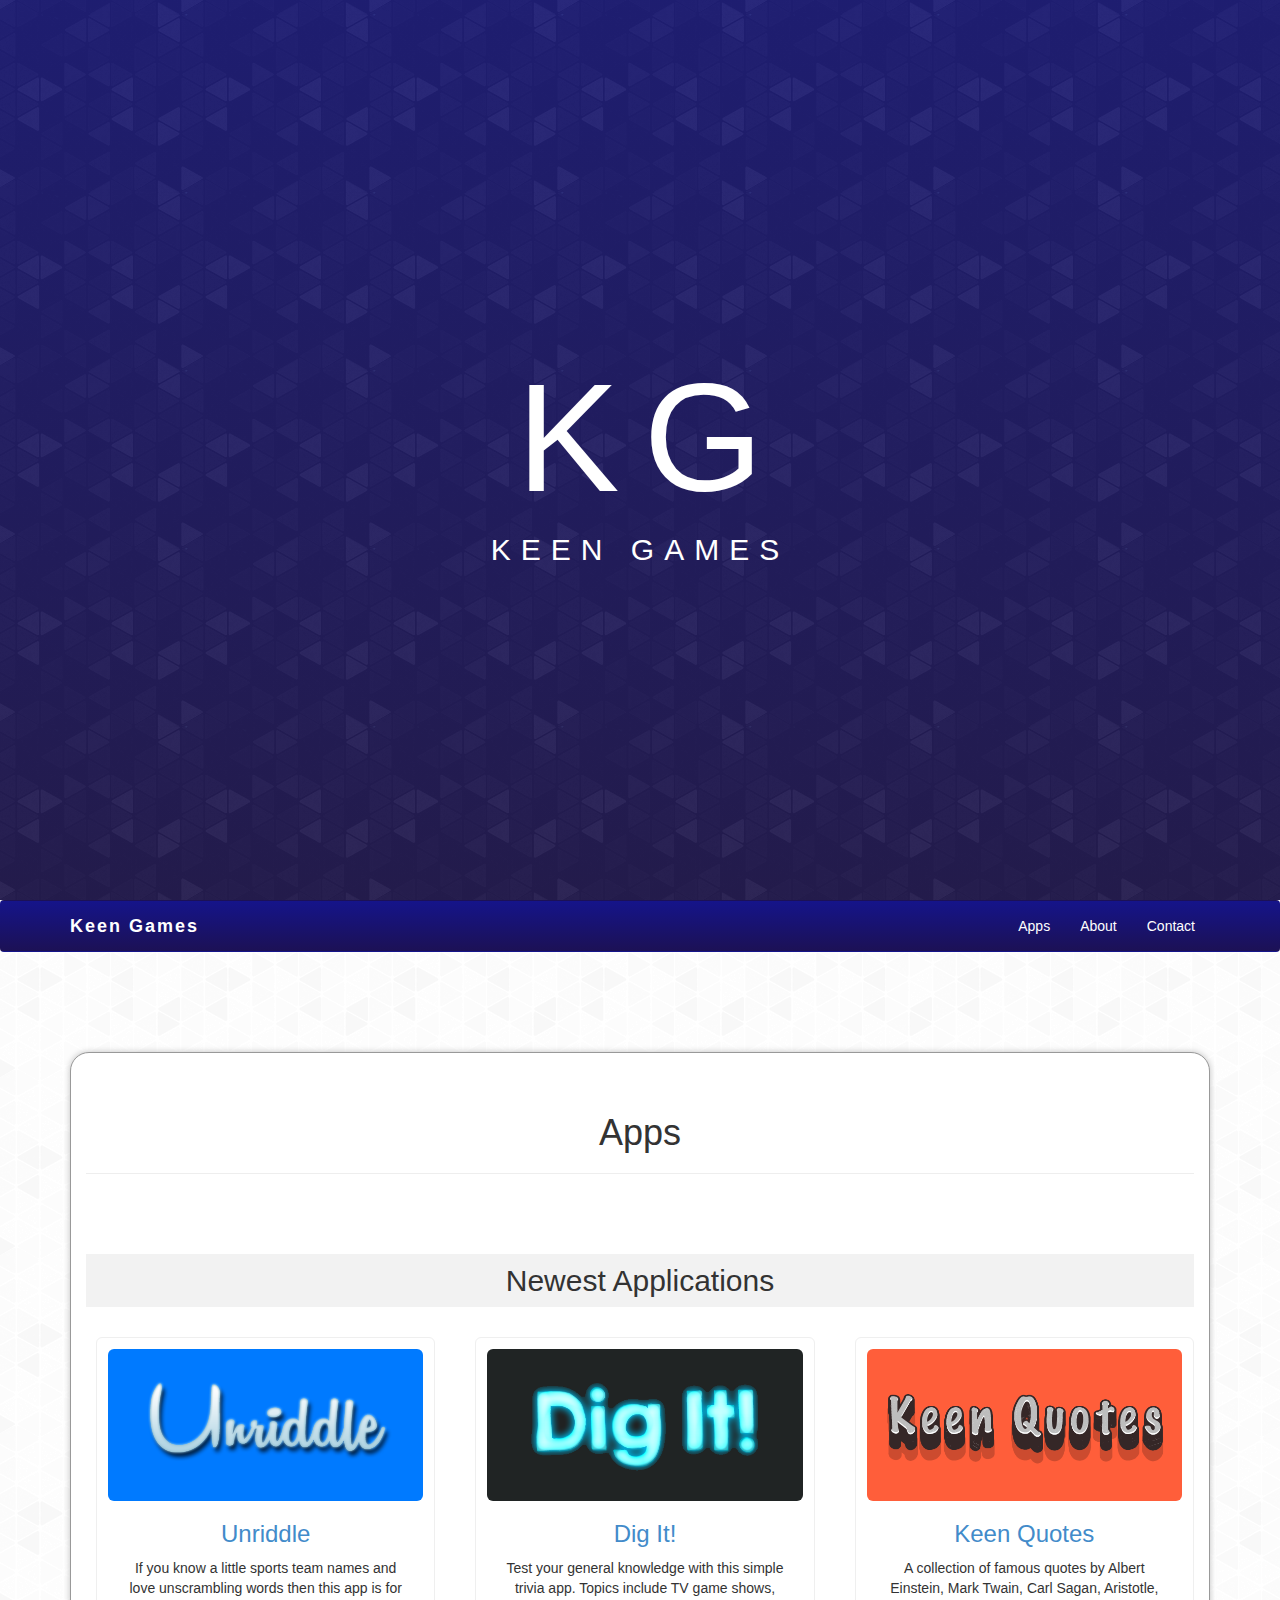
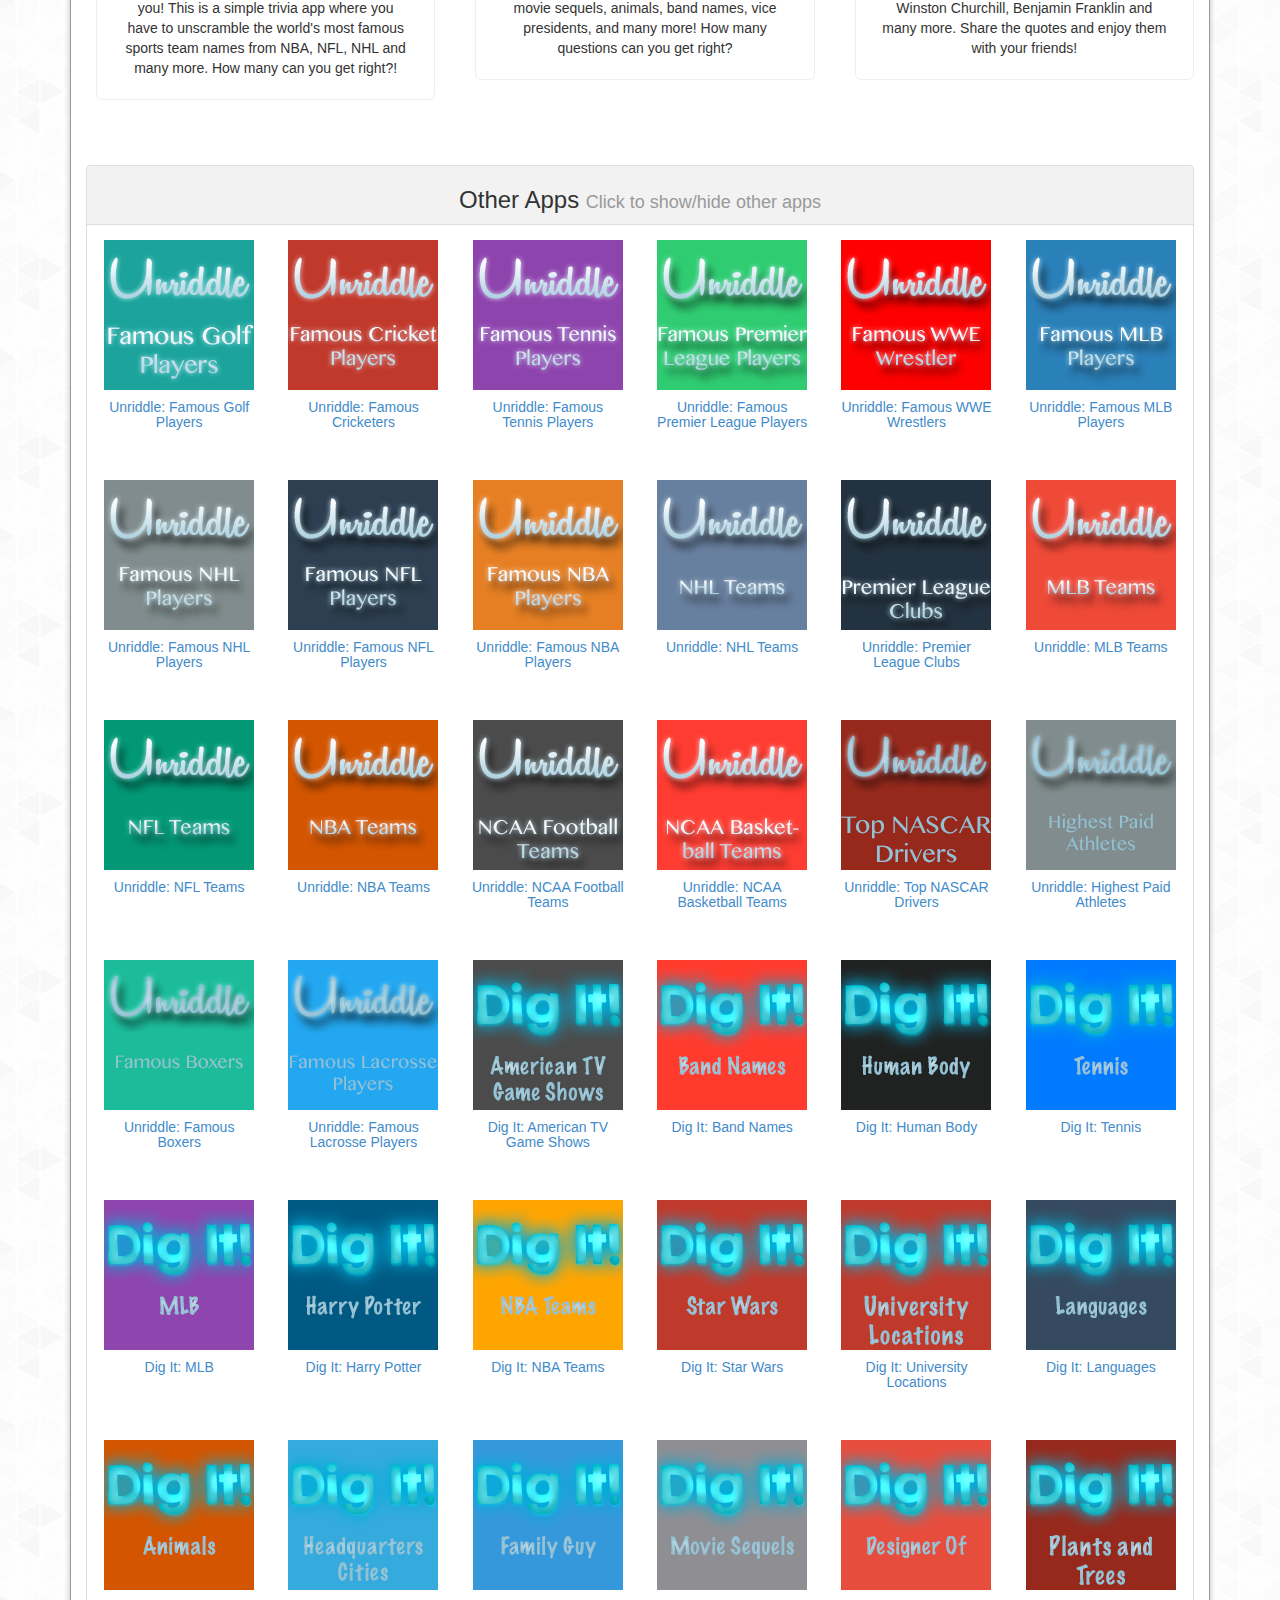
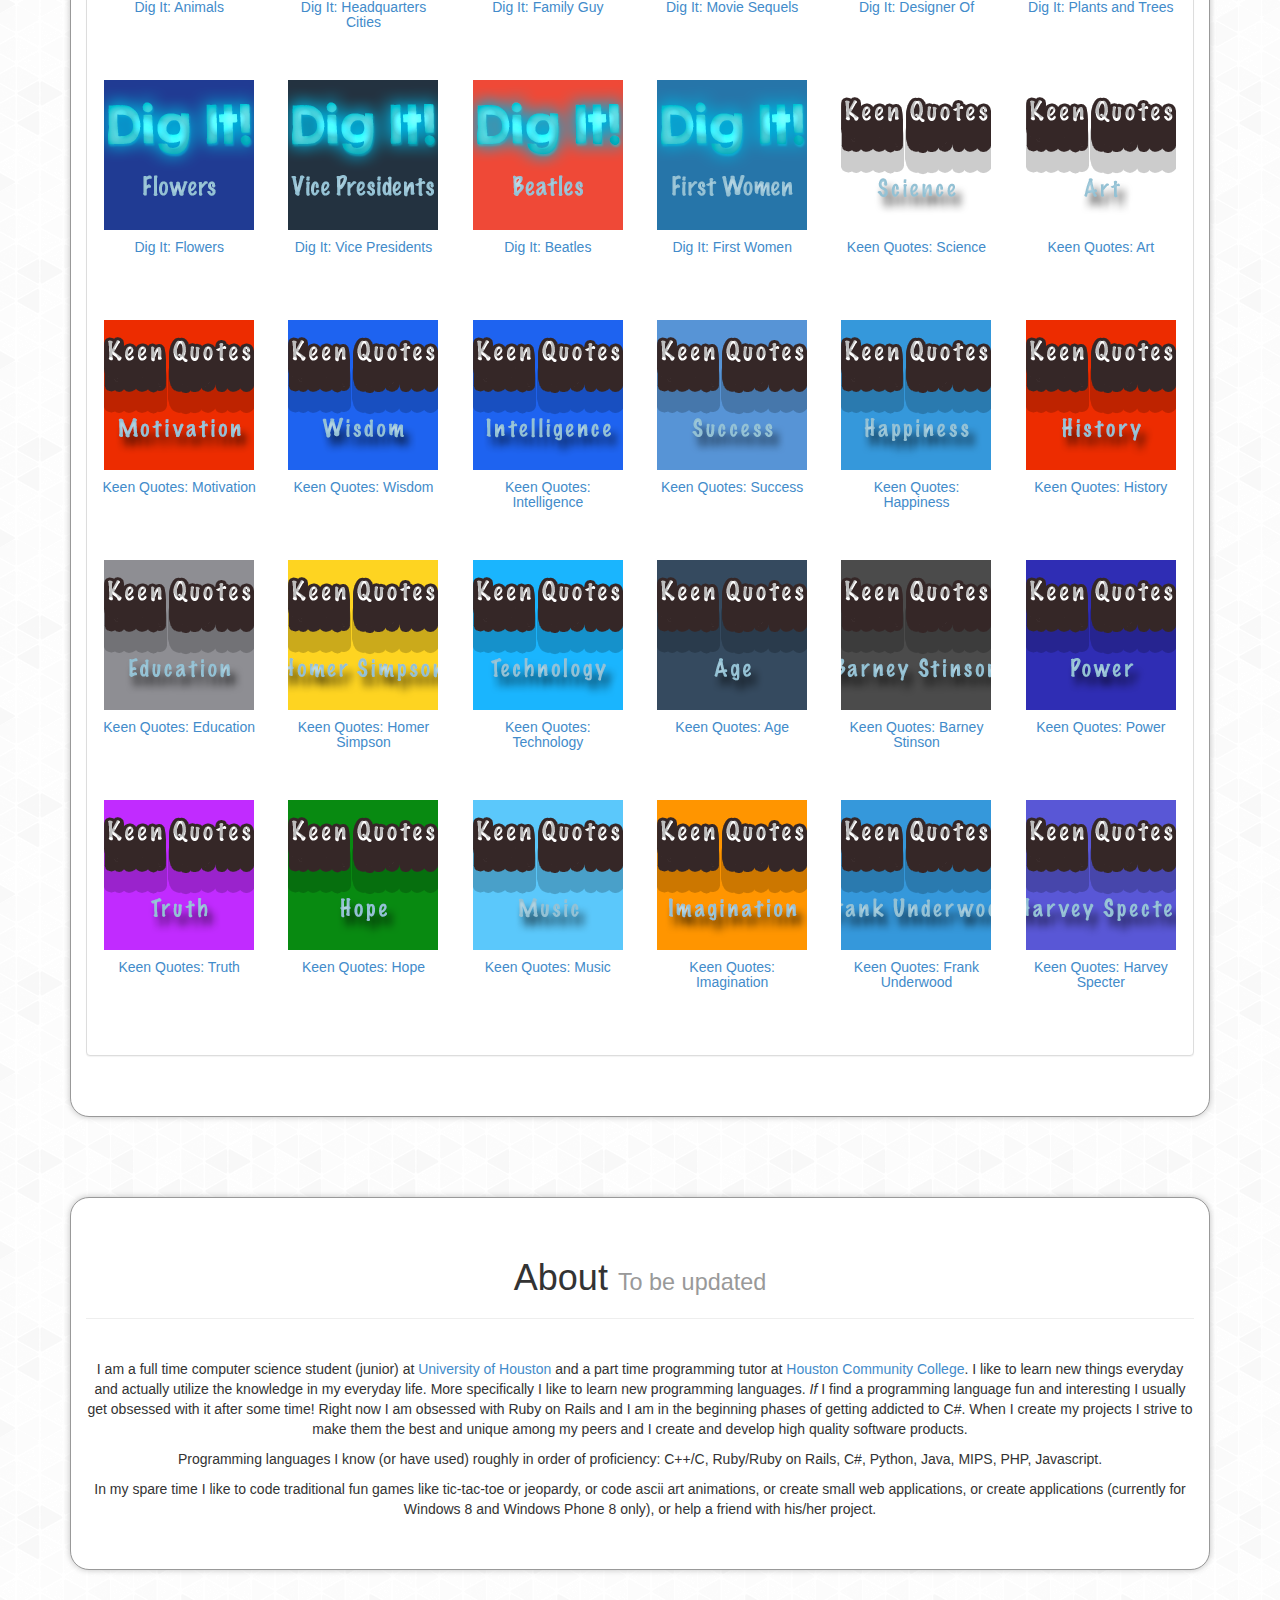
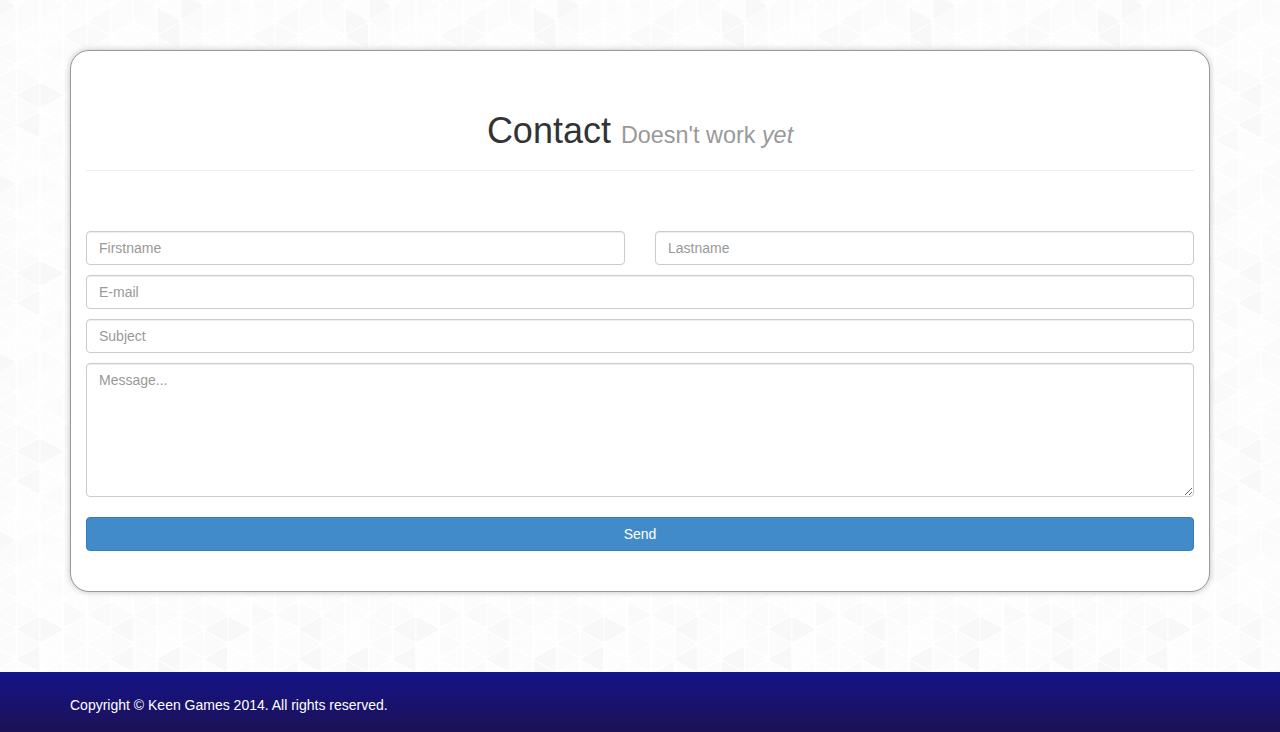
==== commit 96b5e2a2: "Linked images and URLs" ====
--- a/index.html
+++ b/index.html
@@ -54,11 +54,11 @@
 						<span class="icon-bar"></span>
 						<span class="icon-bar"></span>
 					</button>
-					<a class="navbar-brand" href="#">Keen Games</a>
+					<a class="navbar-brand" href="http://mmnaviwala.com/KeenGamesStudios/">Keen Games</a>
 				</div>
 				<div class="collapse navbar-collapse">
 					<ul class="nav navbar-nav navbar-right">
-						<li><a href="#applications">Applications</a></li>
+						<li><a href="#applications">Apps</a></li>
 						<li><a href="#about">About</a></li>
 						<li><a href="#contact">Contact</a></li>
 					</ul>
@@ -69,7 +69,7 @@
 		<div class="container">
 
 			<div id="applications" class="each-section well">
-				<h1>Applications</h1>
+				<h1>Apps</h1>
 				<hr><br>
 				
 				<br><h2 style="background: #F2F2F2; padding: 10px">Newest Applications</h2><br>
@@ -77,12 +77,12 @@
 
 					<div class="col-xs-12 col-sm-12 col-md-4 col-lg-4">
 						<div class="product-chooser-item">
-							<a href="#">
+							<a href="http://apps.microsoft.com/windows/en-us/app/unriddle/a9d58c57-1825-4413-887b-2288c208fe67">
 								<img src="images/Unriddle.png" class="img-rounded col-xs-4 col-sm-4 col-md-12 col-lg-12" alt="Unriddle">
 							</a>
 							<div class="col-xs-8 col-sm-8 col-md-12 col-lg-12">
-								<h3 class="title"><a href="#">Unriddle</a></h3>
-								<p class="description">About Unriddle here</p>
+								<h3 class="title"><a href="http://apps.microsoft.com/windows/en-us/app/unriddle/a9d58c57-1825-4413-887b-2288c208fe67">Unriddle</a></h3>
+								<p class="description">If you know a little sports team names and love unscrambling words then this app is for you! This is a simple trivia app where you have to unscramble the world's most famous sports team names from NBA, NFL, NHL and many more. How many can you get right?!</p>
 							</div>
 							<div class="clear"></div>
 						</div>
@@ -90,12 +90,12 @@
 
 					<div class="col-xs-12 col-sm-12 col-md-4 col-lg-4">
 						<div class="product-chooser-item">
-							<a href="#">
+							<a href="http://apps.microsoft.com/windows/en-us/app/dig-it/35dfecee-9388-4135-bfc4-a3fc21cc78ec">
 								<img src="images/DigIt.png" class="img-rounded col-xs-4 col-sm-4 col-md-12 col-lg-12" alt="Dig It!">
 							</a>
 							<div class="col-xs-8 col-sm-8 col-md-12 col-lg-12">
-								<h3 class="title"><a href="#">Dig It!</a></h3>
-								<p class="description">About Dig It! here</p>
+								<h3 class="title"><a href="http://apps.microsoft.com/windows/en-us/app/dig-it/35dfecee-9388-4135-bfc4-a3fc21cc78ec">Dig It!</a></h3>
+								<p class="description">Test your general knowledge with this simple trivia app. Topics include TV game shows, movie sequels, animals, band names, vice presidents, and many more! How many questions can you get right?</p>
 							</div>
 							<div class="clear"></div>
 						</div>
@@ -103,12 +103,12 @@
 
 					<div class="col-xs-12 col-sm-12 col-md-4 col-lg-4">
 						<div class="product-chooser-item">
-							<a href="#">
+							<a href="http://apps.microsoft.com/windows/en-us/app/keen-quotes/092840e0-373f-45ec-b21d-8d82075cbb78">
 								<img src="images/KeenQuotes.png" class="img-rounded col-xs-4 col-sm-4 col-md-12 col-lg-12" alt="Keen Quotes">
 							</a>
 							<div class="col-xs-8 col-sm-8 col-md-12 col-lg-12">
-								<h3 class="title"><a href="#">Keen Quotes</a></h3>
-								<p class="description">About Keen Quotes here</p>
+								<h3 class="title"><a href="http://apps.microsoft.com/windows/en-us/app/keen-quotes/092840e0-373f-45ec-b21d-8d82075cbb78">Keen Quotes</a></h3>
+								<p class="description">A collection of famous quotes by Albert Einstein, Mark Twain, Carl Sagan, Aristotle, Winston Churchill, Benjamin Franklin and many more. Share the quotes and enjoy them with your friends!</p>
 							</div>
 							<div class="clear"></div>
 						</div>
@@ -123,7 +123,7 @@
 				    <div class="panel-heading" style="background: #F2F2F2; padding: 1px">
 				      <h4 class="panel-title">
 				        <a data-toggle="collapse" data-parent="#accordion" href="#showAllAplications">
-									<h3>Other Applications <small>Click to show/hide other apps</small></h3>
+									<h3>Other Apps <small>Click to show/hide other apps</small></h3>
 				        </a>
 				      </h4>
 				    </div>
@@ -133,361 +133,361 @@
 								<!-- Ruby script output -->
 								<div class="row">
 									<div class="col-lg-2 col-md-3 col-sm-4 col-xs-6 portfolio-item">
-										<a href="http://apps.microsoft.com/windows/en-us/app/unriddle-famous-golf-players/29f4efd7-cf0f-4ca6-b1f4-0b3e083f7033" target="_blank"><img class="img-responsive" src="images/150x150.png"></a>
+										<a href="http://apps.microsoft.com/windows/en-us/app/unriddle-famous-golf-players/29f4efd7-cf0f-4ca6-b1f4-0b3e083f7033" target="_blank"><img class="img-responsive" src="images/AppLogos/UnriddleFamousGolfPlayersLogo.png"></a>
 										<div style="height: 50px">
 											<center><h5><a href="http://apps.microsoft.com/windows/en-us/app/unriddle-famous-golf-players/29f4efd7-cf0f-4ca6-b1f4-0b3e083f7033" target="_blank">Unriddle: Famous Golf Players</a></h5></center>
 										</div>
 									</div>
 									<div class="col-lg-2 col-md-3 col-sm-4 col-xs-6 portfolio-item">
-										<a href="http://apps.microsoft.com/windows/en-us/app/unriddle-famous-cricketers/b74137be-3827-4829-90bd-458b5cc9d9ea" target="_blank"><img class="img-responsive" src="images/150x150.png"></a>
+										<a href="http://apps.microsoft.com/windows/en-us/app/unriddle-famous-cricketers/b74137be-3827-4829-90bd-458b5cc9d9ea" target="_blank"><img class="img-responsive" src="images/AppLogos/UnriddleFamousCricketersLogo.png"></a>
 										<div style="height: 50px">
 											<center><h5><a href="http://apps.microsoft.com/windows/en-us/app/unriddle-famous-cricketers/b74137be-3827-4829-90bd-458b5cc9d9ea" target="_blank">Unriddle: Famous Cricketers</a></h5></center>
 										</div>
 									</div>
 									<div class="col-lg-2 col-md-3 col-sm-4 col-xs-6 portfolio-item">
-										<a href="http://apps.microsoft.com/windows/en-us/app/unriddle-famous-tennis-players/e2365367-1f0c-409c-ade2-9271cbb0c0c5" target="_blank"><img class="img-responsive" src="images/150x150.png"></a>
+										<a href="http://apps.microsoft.com/windows/en-us/app/unriddle-famous-tennis-players/e2365367-1f0c-409c-ade2-9271cbb0c0c5" target="_blank"><img class="img-responsive" src="images/AppLogos/UnriddleFamousTennisPlayersLogo.png"></a>
 										<div style="height: 50px">
 											<center><h5><a href="http://apps.microsoft.com/windows/en-us/app/unriddle-famous-tennis-players/e2365367-1f0c-409c-ade2-9271cbb0c0c5" target="_blank">Unriddle: Famous Tennis Players</a></h5></center>
 										</div>
 									</div>
 									<div class="col-lg-2 col-md-3 col-sm-4 col-xs-6 portfolio-item">
-										<a href="http://apps.microsoft.com/windows/en-us/app/unriddle-famous-premier-league/4029276c-3d66-4fec-8479-c2dfc28e32cd" target="_blank"><img class="img-responsive" src="images/150x150.png"></a>
+										<a href="http://apps.microsoft.com/windows/en-us/app/unriddle-famous-premier-league/4029276c-3d66-4fec-8479-c2dfc28e32cd" target="_blank"><img class="img-responsive" src="images/AppLogos/UnriddleFamousPremierLeaguePlayersLogo.png"></a>
 										<div style="height: 50px">
 											<center><h5><a href="http://apps.microsoft.com/windows/en-us/app/unriddle-famous-premier-league/4029276c-3d66-4fec-8479-c2dfc28e32cd" target="_blank">Unriddle: Famous Premier League Players</a></h5></center>
 										</div>
 									</div>
 									<div class="col-lg-2 col-md-3 col-sm-4 col-xs-6 portfolio-item">
-										<a href="http://apps.microsoft.com/windows/en-us/app/unriddle-famous-wwe-wrestlers/9988dab9-42e1-4d1c-ac6d-4b097517c89d" target="_blank"><img class="img-responsive" src="images/150x150.png"></a>
+										<a href="http://apps.microsoft.com/windows/en-us/app/unriddle-famous-wwe-wrestlers/9988dab9-42e1-4d1c-ac6d-4b097517c89d" target="_blank"><img class="img-responsive" src="images/AppLogos/UnriddleFamousWWEWrestlersLogo.png"></a>
 										<div style="height: 50px">
 											<center><h5><a href="http://apps.microsoft.com/windows/en-us/app/unriddle-famous-wwe-wrestlers/9988dab9-42e1-4d1c-ac6d-4b097517c89d" target="_blank">Unriddle: Famous WWE Wrestlers</a></h5></center>
 										</div>
 									</div>
 									<div class="col-lg-2 col-md-3 col-sm-4 col-xs-6 portfolio-item">
-										<a href="http://apps.microsoft.com/windows/en-us/app/unriddle-famous-mlb-players/b28b95a6-f3a6-4ffd-a689-1da5cc604b10" target="_blank"><img class="img-responsive" src="images/150x150.png"></a>
+										<a href="http://apps.microsoft.com/windows/en-us/app/unriddle-famous-mlb-players/b28b95a6-f3a6-4ffd-a689-1da5cc604b10" target="_blank"><img class="img-responsive" src="images/AppLogos/UnriddleFamousMLBPlayersLogo.png"></a>
 										<div style="height: 50px">
 											<center><h5><a href="http://apps.microsoft.com/windows/en-us/app/unriddle-famous-mlb-players/b28b95a6-f3a6-4ffd-a689-1da5cc604b10" target="_blank">Unriddle: Famous MLB Players</a></h5></center>
 										</div>
 									</div>
 									<div class="col-lg-2 col-md-3 col-sm-4 col-xs-6 portfolio-item">
-										<a href="http://apps.microsoft.com/windows/en-us/app/unriddle-famous-nhl-players/cbf72fa9-372c-402a-9d0e-63a848cd5948" target="_blank"><img class="img-responsive" src="images/150x150.png"></a>
+										<a href="http://apps.microsoft.com/windows/en-us/app/unriddle-famous-nhl-players/cbf72fa9-372c-402a-9d0e-63a848cd5948" target="_blank"><img class="img-responsive" src="images/AppLogos/UnriddleFamousNHLPlayersLogo.png"></a>
 										<div style="height: 50px">
 											<center><h5><a href="http://apps.microsoft.com/windows/en-us/app/unriddle-famous-nhl-players/cbf72fa9-372c-402a-9d0e-63a848cd5948" target="_blank">Unriddle: Famous NHL Players</a></h5></center>
 										</div>
 									</div>
 									<div class="col-lg-2 col-md-3 col-sm-4 col-xs-6 portfolio-item">
-										<a href="http://apps.microsoft.com/windows/en-us/app/unriddle-famous-nfl-players/d0e4cebe-ae0d-43bb-9a44-a2df301ebfb6" target="_blank"><img class="img-responsive" src="images/150x150.png"></a>
+										<a href="http://apps.microsoft.com/windows/en-us/app/unriddle-famous-nfl-players/d0e4cebe-ae0d-43bb-9a44-a2df301ebfb6" target="_blank"><img class="img-responsive" src="images/AppLogos/UnriddleFamousNFLPlayersLogo.png"></a>
 										<div style="height: 50px">
 											<center><h5><a href="http://apps.microsoft.com/windows/en-us/app/unriddle-famous-nfl-players/d0e4cebe-ae0d-43bb-9a44-a2df301ebfb6" target="_blank">Unriddle: Famous NFL Players</a></h5></center>
 										</div>
 									</div>
 									<div class="col-lg-2 col-md-3 col-sm-4 col-xs-6 portfolio-item">
-										<a href="http://apps.microsoft.com/windows/en-us/app/unriddle-famous-nba-players/5ea9cd68-f8c2-4b66-bc5d-fead955fa120" target="_blank"><img class="img-responsive" src="images/150x150.png"></a>
+										<a href="http://apps.microsoft.com/windows/en-us/app/unriddle-famous-nba-players/5ea9cd68-f8c2-4b66-bc5d-fead955fa120" target="_blank"><img class="img-responsive" src="images/AppLogos/UnriddleFamousNBAPlayersLogo.png"></a>
 										<div style="height: 50px">
 											<center><h5><a href="http://apps.microsoft.com/windows/en-us/app/unriddle-famous-nba-players/5ea9cd68-f8c2-4b66-bc5d-fead955fa120" target="_blank">Unriddle: Famous NBA Players</a></h5></center>
 										</div>
 									</div>
 									<div class="col-lg-2 col-md-3 col-sm-4 col-xs-6 portfolio-item">
-										<a href="http://apps.microsoft.com/windows/en-us/app/unriddle-nhl-teams/7f087348-aa14-4cc8-9a9e-819167b393f1" target="_blank"><img class="img-responsive" src="images/150x150.png"></a>
-										<div style="height: 50px">
-											<center><h5><a href="http://apps.microsoft.com/windows/en-us/app/unriddle-nhl-teams/7f087348-aa14-4cc8-9a9e-819167b393f1" target="_blank">Unriddle: NHL Teams</a></h5></center>
-										</div>
-									</div>
-									<div class="col-lg-2 col-md-3 col-sm-4 col-xs-6 portfolio-item">
-										<a href="http://apps.microsoft.com/windows/en-us/app/unriddle-premier-league-clubs/2b5aedd6-e814-4268-b1fa-7a3ad4db7a31" target="_blank"><img class="img-responsive" src="images/150x150.png"></a>
+										<a href="http://apps.microsoft.com/windows/en-us/app/unriddle-nhl-teams/7f087348-aa14-4cc8-9a9e-819167b393f1" target="_blank"><img class="img-responsive" src="images/AppLogos/UnriddleNHLTeamsLogo.png"></a>
+										<div style="height: 50px">
+											<center><h5><a href="http://apps.microsoft.com/windows/en-us/app/unriddle-nhl-teams/7f087348-aa14-4cc8-9a9e-819167b393f1" target="_blank">Unriddle: NHL Teams</a></h5></center>
+										</div>
+									</div>
+									<div class="col-lg-2 col-md-3 col-sm-4 col-xs-6 portfolio-item">
+										<a href="http://apps.microsoft.com/windows/en-us/app/unriddle-premier-league-clubs/2b5aedd6-e814-4268-b1fa-7a3ad4db7a31" target="_blank"><img class="img-responsive" src="images/AppLogos/UnriddlePremierLeagueClubsLogo.png"></a>
 										<div style="height: 50px">
 											<center><h5><a href="http://apps.microsoft.com/windows/en-us/app/unriddle-premier-league-clubs/2b5aedd6-e814-4268-b1fa-7a3ad4db7a31" target="_blank">Unriddle: Premier League Clubs</a></h5></center>
 										</div>
 									</div>
 									<div class="col-lg-2 col-md-3 col-sm-4 col-xs-6 portfolio-item">
-										<a href="http://apps.microsoft.com/windows/en-us/app/unriddle-mlb-teams/2c586f70-fc45-4b30-9e1d-43b20d1575d5" target="_blank"><img class="img-responsive" src="images/150x150.png"></a>
+										<a href="http://apps.microsoft.com/windows/en-us/app/unriddle-mlb-teams/2c586f70-fc45-4b30-9e1d-43b20d1575d5" target="_blank"><img class="img-responsive" src="images/AppLogos/UnriddleMLBTeamsLogo.png"></a>
 										<div style="height: 50px">
 											<center><h5><a href="http://apps.microsoft.com/windows/en-us/app/unriddle-mlb-teams/2c586f70-fc45-4b30-9e1d-43b20d1575d5" target="_blank">Unriddle: MLB Teams</a></h5></center>
 										</div>
 									</div>
 									<div class="col-lg-2 col-md-3 col-sm-4 col-xs-6 portfolio-item">
-										<a href="http://apps.microsoft.com/windows/en-us/app/unriddle-nfl-teams/c544c76c-e8b5-4306-a3c4-daa6cb6cccaa" target="_blank"><img class="img-responsive" src="images/150x150.png"></a>
+										<a href="http://apps.microsoft.com/windows/en-us/app/unriddle-nfl-teams/c544c76c-e8b5-4306-a3c4-daa6cb6cccaa" target="_blank"><img class="img-responsive" src="images/AppLogos/UnriddleNFLTeamsLogo.png"></a>
 										<div style="height: 50px">
 											<center><h5><a href="http://apps.microsoft.com/windows/en-us/app/unriddle-nfl-teams/c544c76c-e8b5-4306-a3c4-daa6cb6cccaa" target="_blank">Unriddle: NFL Teams</a></h5></center>
 										</div>
 									</div>
 									<div class="col-lg-2 col-md-3 col-sm-4 col-xs-6 portfolio-item">
-										<a href="http://apps.microsoft.com/windows/en-us/app/unriddle-nba-teams/ef502740-c9a7-4662-8fbf-901b30877e43" target="_blank"><img class="img-responsive" src="images/150x150.png"></a>
+										<a href="http://apps.microsoft.com/windows/en-us/app/unriddle-nba-teams/ef502740-c9a7-4662-8fbf-901b30877e43" target="_blank"><img class="img-responsive" src="images/AppLogos/UnriddleNBATeamsLogo.png"></a>
 										<div style="height: 50px">
 											<center><h5><a href="http://apps.microsoft.com/windows/en-us/app/unriddle-nba-teams/ef502740-c9a7-4662-8fbf-901b30877e43" target="_blank">Unriddle: NBA Teams</a></h5></center>
 										</div>
 									</div>
 									<div class="col-lg-2 col-md-3 col-sm-4 col-xs-6 portfolio-item">
-										<a href="http://apps.microsoft.com/windows/en-us/app/unriddle-ncaa-football-teams/a6400e4f-9f26-4fe0-a159-b45a583a19cf" target="_blank"><img class="img-responsive" src="images/150x150.png"></a>
+										<a href="http://apps.microsoft.com/windows/en-us/app/unriddle-ncaa-football-teams/a6400e4f-9f26-4fe0-a159-b45a583a19cf" target="_blank"><img class="img-responsive" src="images/AppLogos/UnriddleNCAAFootballTeamsLogo.png"></a>
 										<div style="height: 50px">
 											<center><h5><a href="http://apps.microsoft.com/windows/en-us/app/unriddle-ncaa-football-teams/a6400e4f-9f26-4fe0-a159-b45a583a19cf" target="_blank">Unriddle: NCAA Football Teams</a></h5></center>
 										</div>
 									</div>
 									<div class="col-lg-2 col-md-3 col-sm-4 col-xs-6 portfolio-item">
-										<a href="http://apps.microsoft.com/windows/en-us/app/unriddle-ncaa-basketball-teams/51f49972-4920-4097-a5c0-0361c233176f" target="_blank"><img class="img-responsive" src="images/150x150.png"></a>
+										<a href="http://apps.microsoft.com/windows/en-us/app/unriddle-ncaa-basketball-teams/51f49972-4920-4097-a5c0-0361c233176f" target="_blank"><img class="img-responsive" src="images/AppLogos/UnriddleNCAABasketballTeamsLogo.png"></a>
 										<div style="height: 50px">
 											<center><h5><a href="http://apps.microsoft.com/windows/en-us/app/unriddle-ncaa-basketball-teams/51f49972-4920-4097-a5c0-0361c233176f" target="_blank">Unriddle: NCAA Basketball Teams</a></h5></center>
 										</div>
 									</div>
 									<div class="col-lg-2 col-md-3 col-sm-4 col-xs-6 portfolio-item">
-										<a href="http://apps.microsoft.com/windows/en-us/app/unriddle-top-nascar-drivers/65490790-2352-47d9-8e3a-5427c811fcca" target="_blank"><img class="img-responsive" src="images/150x150.png"></a>
+										<a href="http://apps.microsoft.com/windows/en-us/app/unriddle-top-nascar-drivers/65490790-2352-47d9-8e3a-5427c811fcca" target="_blank"><img class="img-responsive" src="images/AppLogos/UnriddleTopNASCARDriversLogo.png"></a>
 										<div style="height: 50px">
 											<center><h5><a href="http://apps.microsoft.com/windows/en-us/app/unriddle-top-nascar-drivers/65490790-2352-47d9-8e3a-5427c811fcca" target="_blank">Unriddle: Top NASCAR Drivers</a></h5></center>
 										</div>
 									</div>
 									<div class="col-lg-2 col-md-3 col-sm-4 col-xs-6 portfolio-item">
-										<a href="http://apps.microsoft.com/windows/en-us/app/unriddle-highest-paid-athletes/62849376-1c21-42af-ae79-29ab9af6ef0c" target="_blank"><img class="img-responsive" src="images/150x150.png"></a>
+										<a href="http://apps.microsoft.com/windows/en-us/app/unriddle-highest-paid-athletes/62849376-1c21-42af-ae79-29ab9af6ef0c" target="_blank"><img class="img-responsive" src="images/AppLogos/UnriddleHighestPaidAthletesLogo.png"></a>
 										<div style="height: 50px">
 											<center><h5><a href="http://apps.microsoft.com/windows/en-us/app/unriddle-highest-paid-athletes/62849376-1c21-42af-ae79-29ab9af6ef0c" target="_blank">Unriddle: Highest Paid Athletes</a></h5></center>
 										</div>
 									</div>
 									<div class="col-lg-2 col-md-3 col-sm-4 col-xs-6 portfolio-item">
-										<a href="http://apps.microsoft.com/windows/en-us/app/unriddle-famous-boxers/1436f2a6-600c-4ac9-a380-1910602f3f56" target="_blank"><img class="img-responsive" src="images/150x150.png"></a>
+										<a href="http://apps.microsoft.com/windows/en-us/app/unriddle-famous-boxers/1436f2a6-600c-4ac9-a380-1910602f3f56" target="_blank"><img class="img-responsive" src="images/AppLogos/UnriddleFamousBoxersLogo.png"></a>
 										<div style="height: 50px">
 											<center><h5><a href="http://apps.microsoft.com/windows/en-us/app/unriddle-famous-boxers/1436f2a6-600c-4ac9-a380-1910602f3f56" target="_blank">Unriddle: Famous Boxers</a></h5></center>
 										</div>
 									</div>
 									<div class="col-lg-2 col-md-3 col-sm-4 col-xs-6 portfolio-item">
-										<a href="http://apps.microsoft.com/windows/en-us/app/unriddle-famous-lacrosse/d047cdf5-1857-4297-90e5-7de7f3d0ee71" target="_blank"><img class="img-responsive" src="images/150x150.png"></a>
+										<a href="http://apps.microsoft.com/windows/en-us/app/unriddle-famous-lacrosse/d047cdf5-1857-4297-90e5-7de7f3d0ee71" target="_blank"><img class="img-responsive" src="images/AppLogos/UnriddleFamousLacrossePlayersLogo.png"></a>
 										<div style="height: 50px">
 											<center><h5><a href="http://apps.microsoft.com/windows/en-us/app/unriddle-famous-lacrosse/d047cdf5-1857-4297-90e5-7de7f3d0ee71" target="_blank">Unriddle: Famous Lacrosse Players</a></h5></center>
 										</div>
 									</div>
 									<div class="col-lg-2 col-md-3 col-sm-4 col-xs-6 portfolio-item">
-										<a href="http://apps.microsoft.com/windows/en-us/app/dig-it-american-tv-game-shows/3facd134-ebea-4a9a-a310-445f04a02b0c" target="_blank"><img class="img-responsive" src="images/150x150.png"></a>
+										<a href="http://apps.microsoft.com/windows/en-us/app/dig-it-american-tv-game-shows/3facd134-ebea-4a9a-a310-445f04a02b0c" target="_blank"><img class="img-responsive" src="images/AppLogos/DigItAmericanTVGameShowsLogo.png"></a>
 										<div style="height: 50px">
 											<center><h5><a href="http://apps.microsoft.com/windows/en-us/app/dig-it-american-tv-game-shows/3facd134-ebea-4a9a-a310-445f04a02b0c" target="_blank">Dig It: American TV Game Shows</a></h5></center>
 										</div>
 									</div>
 									<div class="col-lg-2 col-md-3 col-sm-4 col-xs-6 portfolio-item">
-										<a href="http://apps.microsoft.com/windows/en-us/app/dig-it-band-names/080df07c-9ed5-4190-94c6-f4aa5770a929" target="_blank"><img class="img-responsive" src="images/150x150.png"></a>
+										<a href="http://apps.microsoft.com/windows/en-us/app/dig-it-band-names/080df07c-9ed5-4190-94c6-f4aa5770a929" target="_blank"><img class="img-responsive" src="images/AppLogos/DigItBandNamesLogo.png"></a>
 										<div style="height: 50px">
 											<center><h5><a href="http://apps.microsoft.com/windows/en-us/app/dig-it-band-names/080df07c-9ed5-4190-94c6-f4aa5770a929" target="_blank">Dig It: Band Names</a></h5></center>
 										</div>
 									</div>
 									<div class="col-lg-2 col-md-3 col-sm-4 col-xs-6 portfolio-item">
-										<a href="http://apps.microsoft.com/windows/en-us/app/dig-it-human-body/2c35b7cf-242a-41cc-bbb7-5371f68ea0cd" target="_blank"><img class="img-responsive" src="images/150x150.png"></a>
+										<a href="http://apps.microsoft.com/windows/en-us/app/dig-it-human-body/2c35b7cf-242a-41cc-bbb7-5371f68ea0cd" target="_blank"><img class="img-responsive" src="images/AppLogos/DigItHumanBodyLogo.png"></a>
 										<div style="height: 50px">
 											<center><h5><a href="http://apps.microsoft.com/windows/en-us/app/dig-it-human-body/2c35b7cf-242a-41cc-bbb7-5371f68ea0cd" target="_blank">Dig It: Human Body</a></h5></center>
 										</div>
 									</div>
 									<div class="col-lg-2 col-md-3 col-sm-4 col-xs-6 portfolio-item">
-										<a href="http://apps.microsoft.com/windows/en-us/app/dig-it-tennis/f7b2dec9-bc1f-4aa9-a62a-1ec7a7130362" target="_blank"><img class="img-responsive" src="images/150x150.png"></a>
+										<a href="http://apps.microsoft.com/windows/en-us/app/dig-it-tennis/f7b2dec9-bc1f-4aa9-a62a-1ec7a7130362" target="_blank"><img class="img-responsive" src="images/AppLogos/DigItTennisLogo.png"></a>
 										<div style="height: 50px">
 											<center><h5><a href="http://apps.microsoft.com/windows/en-us/app/dig-it-tennis/f7b2dec9-bc1f-4aa9-a62a-1ec7a7130362" target="_blank">Dig It: Tennis</a></h5></center>
 										</div>
 									</div>
 									<div class="col-lg-2 col-md-3 col-sm-4 col-xs-6 portfolio-item">
-										<a href="http://apps.microsoft.com/windows/en-us/app/dig-it-mlb/cc25c04c-b4ae-490a-8af9-b7ad334c5154" target="_blank"><img class="img-responsive" src="images/150x150.png"></a>
+										<a href="http://apps.microsoft.com/windows/en-us/app/dig-it-mlb/cc25c04c-b4ae-490a-8af9-b7ad334c5154" target="_blank"><img class="img-responsive" src="images/AppLogos/DigItMLBLogo.png"></a>
 										<div style="height: 50px">
 											<center><h5><a href="http://apps.microsoft.com/windows/en-us/app/dig-it-mlb/cc25c04c-b4ae-490a-8af9-b7ad334c5154" target="_blank">Dig It: MLB</a></h5></center>
 										</div>
 									</div>
 									<div class="col-lg-2 col-md-3 col-sm-4 col-xs-6 portfolio-item">
-										<a href="http://apps.microsoft.com/windows/en-us/app/dig-it-harry-potter/5da477b0-a000-4b0b-93fe-c3db74ee4776" target="_blank"><img class="img-responsive" src="images/150x150.png"></a>
+										<a href="http://apps.microsoft.com/windows/en-us/app/dig-it-harry-potter/5da477b0-a000-4b0b-93fe-c3db74ee4776" target="_blank"><img class="img-responsive" src="images/AppLogos/DigItHarryPotterLogo.png"></a>
 										<div style="height: 50px">
 											<center><h5><a href="http://apps.microsoft.com/windows/en-us/app/dig-it-harry-potter/5da477b0-a000-4b0b-93fe-c3db74ee4776" target="_blank">Dig It: Harry Potter</a></h5></center>
 										</div>
 									</div>
 									<div class="col-lg-2 col-md-3 col-sm-4 col-xs-6 portfolio-item">
-										<a href="http://apps.microsoft.com/windows/en-us/app/dig-it-nba-teams/63796df2-ea29-42c5-af50-f1a220f41b6b" target="_blank"><img class="img-responsive" src="images/150x150.png"></a>
+										<a href="http://apps.microsoft.com/windows/en-us/app/dig-it-nba-teams/63796df2-ea29-42c5-af50-f1a220f41b6b" target="_blank"><img class="img-responsive" src="images/AppLogos/DigItNBATeamsLogo.png"></a>
 										<div style="height: 50px">
 											<center><h5><a href="http://apps.microsoft.com/windows/en-us/app/dig-it-nba-teams/63796df2-ea29-42c5-af50-f1a220f41b6b" target="_blank">Dig It: NBA Teams</a></h5></center>
 										</div>
 									</div>
 									<div class="col-lg-2 col-md-3 col-sm-4 col-xs-6 portfolio-item">
-										<a href="http://apps.microsoft.com/windows/en-us/app/dig-it-star-wars/ac2be634-9d08-40f5-8cd4-89232d9540c5" target="_blank"><img class="img-responsive" src="images/150x150.png"></a>
+										<a href="http://apps.microsoft.com/windows/en-us/app/dig-it-star-wars/ac2be634-9d08-40f5-8cd4-89232d9540c5" target="_blank"><img class="img-responsive" src="images/AppLogos/DigItStarWarsLogo.png"></a>
 										<div style="height: 50px">
 											<center><h5><a href="http://apps.microsoft.com/windows/en-us/app/dig-it-star-wars/ac2be634-9d08-40f5-8cd4-89232d9540c5" target="_blank">Dig It: Star Wars</a></h5></center>
 										</div>
 									</div>
 									<div class="col-lg-2 col-md-3 col-sm-4 col-xs-6 portfolio-item">
-										<a href="http://apps.microsoft.com/windows/en-us/app/dig-it-university-locations/43519f72-da4a-4520-90fc-f000950fb32b" target="_blank"><img class="img-responsive" src="images/150x150.png"></a>
+										<a href="http://apps.microsoft.com/windows/en-us/app/dig-it-university-locations/43519f72-da4a-4520-90fc-f000950fb32b" target="_blank"><img class="img-responsive" src="images/AppLogos/DigItUniversityLocationsLogo.png"></a>
 										<div style="height: 50px">
 											<center><h5><a href="http://apps.microsoft.com/windows/en-us/app/dig-it-university-locations/43519f72-da4a-4520-90fc-f000950fb32b" target="_blank">Dig It: University Locations</a></h5></center>
 										</div>
 									</div>
 									<div class="col-lg-2 col-md-3 col-sm-4 col-xs-6 portfolio-item">
-										<a href="http://apps.microsoft.com/windows/en-us/app/dig-it-languages/a424fb22-c002-410e-a03d-816e3f82ae8e" target="_blank"><img class="img-responsive" src="images/150x150.png"></a>
+										<a href="http://apps.microsoft.com/windows/en-us/app/dig-it-languages/a424fb22-c002-410e-a03d-816e3f82ae8e" target="_blank"><img class="img-responsive" src="images/AppLogos/DigItLanguagesLogo.png"></a>
 										<div style="height: 50px">
 											<center><h5><a href="http://apps.microsoft.com/windows/en-us/app/dig-it-languages/a424fb22-c002-410e-a03d-816e3f82ae8e" target="_blank">Dig It: Languages</a></h5></center>
 										</div>
 									</div>
 									<div class="col-lg-2 col-md-3 col-sm-4 col-xs-6 portfolio-item">
-										<a href="http://apps.microsoft.com/windows/en-us/app/dig-it-animals/598ddb42-9000-4133-a434-68cdb8ffcd52" target="_blank"><img class="img-responsive" src="images/150x150.png"></a>
+										<a href="http://apps.microsoft.com/windows/en-us/app/dig-it-animals/598ddb42-9000-4133-a434-68cdb8ffcd52" target="_blank"><img class="img-responsive" src="images/AppLogos/DigItAnimalsLogo.png"></a>
 										<div style="height: 50px">
 											<center><h5><a href="http://apps.microsoft.com/windows/en-us/app/dig-it-animals/598ddb42-9000-4133-a434-68cdb8ffcd52" target="_blank">Dig It: Animals</a></h5></center>
 										</div>
 									</div>
 									<div class="col-lg-2 col-md-3 col-sm-4 col-xs-6 portfolio-item">
-										<a href="http://apps.microsoft.com/windows/en-us/app/dig-it-headquarters-cities/ec461136-6c0d-4c0c-b98d-905888bd1e75" target="_blank"><img class="img-responsive" src="images/150x150.png"></a>
+										<a href="http://apps.microsoft.com/windows/en-us/app/dig-it-headquarters-cities/ec461136-6c0d-4c0c-b98d-905888bd1e75" target="_blank"><img class="img-responsive" src="images/AppLogos/DigItHeadquartersCitiesLogo.png"></a>
 										<div style="height: 50px">
 											<center><h5><a href="http://apps.microsoft.com/windows/en-us/app/dig-it-headquarters-cities/ec461136-6c0d-4c0c-b98d-905888bd1e75" target="_blank">Dig It: Headquarters Cities</a></h5></center>
 										</div>
 									</div>
 									<div class="col-lg-2 col-md-3 col-sm-4 col-xs-6 portfolio-item">
-										<a href="http://apps.microsoft.com/windows/en-us/app/dig-it-family-guy/2b2f10af-2e9a-4a19-a0b5-500054ea4248" target="_blank"><img class="img-responsive" src="images/150x150.png"></a>
+										<a href="http://apps.microsoft.com/windows/en-us/app/dig-it-family-guy/2b2f10af-2e9a-4a19-a0b5-500054ea4248" target="_blank"><img class="img-responsive" src="images/AppLogos/DigItFamilyGuyLogo.png"></a>
 										<div style="height: 50px">
 											<center><h5><a href="http://apps.microsoft.com/windows/en-us/app/dig-it-family-guy/2b2f10af-2e9a-4a19-a0b5-500054ea4248" target="_blank">Dig It: Family Guy</a></h5></center>
 										</div>
 									</div>
 									<div class="col-lg-2 col-md-3 col-sm-4 col-xs-6 portfolio-item">
-										<a href="http://apps.microsoft.com/windows/en-us/app/dig-it-movie-sequels/6ca6f877-8453-499f-8a66-6ecac64796db" target="_blank"><img class="img-responsive" src="images/150x150.png"></a>
+										<a href="http://apps.microsoft.com/windows/en-us/app/dig-it-movie-sequels/6ca6f877-8453-499f-8a66-6ecac64796db" target="_blank"><img class="img-responsive" src="images/AppLogos/DigItMovieSequelsLogo.png"></a>
 										<div style="height: 50px">
 											<center><h5><a href="http://apps.microsoft.com/windows/en-us/app/dig-it-movie-sequels/6ca6f877-8453-499f-8a66-6ecac64796db" target="_blank">Dig It: Movie Sequels</a></h5></center>
 										</div>
 									</div>
 									<div class="col-lg-2 col-md-3 col-sm-4 col-xs-6 portfolio-item">
-										<a href="http://apps.microsoft.com/windows/en-us/app/dig-it-designer-of/24de8932-2e79-4ad0-af2b-6df40557e766" target="_blank"><img class="img-responsive" src="images/150x150.png"></a>
+										<a href="http://apps.microsoft.com/windows/en-us/app/dig-it-designer-of/24de8932-2e79-4ad0-af2b-6df40557e766" target="_blank"><img class="img-responsive" src="images/AppLogos/DigItDesignerOfLogo.png"></a>
 										<div style="height: 50px">
 											<center><h5><a href="http://apps.microsoft.com/windows/en-us/app/dig-it-designer-of/24de8932-2e79-4ad0-af2b-6df40557e766" target="_blank">Dig It: Designer Of</a></h5></center>
 										</div>
 									</div>
 									<div class="col-lg-2 col-md-3 col-sm-4 col-xs-6 portfolio-item">
-										<a href="http://apps.microsoft.com/windows/en-us/app/dig-it-plants-and-trees/1a789e1d-1f69-4684-b883-ab8ed51222dd" target="_blank"><img class="img-responsive" src="images/150x150.png"></a>
+										<a href="http://apps.microsoft.com/windows/en-us/app/dig-it-plants-and-trees/1a789e1d-1f69-4684-b883-ab8ed51222dd" target="_blank"><img class="img-responsive" src="images/AppLogos/DigItPlantsandTreesLogo.png"></a>
 										<div style="height: 50px">
 											<center><h5><a href="http://apps.microsoft.com/windows/en-us/app/dig-it-plants-and-trees/1a789e1d-1f69-4684-b883-ab8ed51222dd" target="_blank">Dig It: Plants and Trees</a></h5></center>
 										</div>
 									</div>
 									<div class="col-lg-2 col-md-3 col-sm-4 col-xs-6 portfolio-item">
-										<a href="http://apps.microsoft.com/windows/en-us/app/dig-it-flowers/4decc13b-ea43-4763-9f9d-300cc3530118" target="_blank"><img class="img-responsive" src="images/150x150.png"></a>
+										<a href="http://apps.microsoft.com/windows/en-us/app/dig-it-flowers/4decc13b-ea43-4763-9f9d-300cc3530118" target="_blank"><img class="img-responsive" src="images/AppLogos/DigItFlowersLogo.png"></a>
 										<div style="height: 50px">
 											<center><h5><a href="http://apps.microsoft.com/windows/en-us/app/dig-it-flowers/4decc13b-ea43-4763-9f9d-300cc3530118" target="_blank">Dig It: Flowers</a></h5></center>
 										</div>
 									</div>
 									<div class="col-lg-2 col-md-3 col-sm-4 col-xs-6 portfolio-item">
-										<a href="http://apps.microsoft.com/windows/en-us/app/dig-it-vice-presidents/fa78128e-bab6-45c9-9eef-f81d2c759f5f" target="_blank"><img class="img-responsive" src="images/150x150.png"></a>
+										<a href="http://apps.microsoft.com/windows/en-us/app/dig-it-vice-presidents/fa78128e-bab6-45c9-9eef-f81d2c759f5f" target="_blank"><img class="img-responsive" src="images/AppLogos/DigItVicePresidentsLogo.png"></a>
 										<div style="height: 50px">
 											<center><h5><a href="http://apps.microsoft.com/windows/en-us/app/dig-it-vice-presidents/fa78128e-bab6-45c9-9eef-f81d2c759f5f" target="_blank">Dig It: Vice Presidents</a></h5></center>
 										</div>
 									</div>
 									<div class="col-lg-2 col-md-3 col-sm-4 col-xs-6 portfolio-item">
-										<a href="http://apps.microsoft.com/windows/en-us/app/dig-it-beatles/24025949-5bba-4c77-8e3a-00327582af6c" target="_blank"><img class="img-responsive" src="images/150x150.png"></a>
+										<a href="http://apps.microsoft.com/windows/en-us/app/dig-it-beatles/24025949-5bba-4c77-8e3a-00327582af6c" target="_blank"><img class="img-responsive" src="images/AppLogos/DigItBeatlesLogo.png"></a>
 										<div style="height: 50px">
 											<center><h5><a href="http://apps.microsoft.com/windows/en-us/app/dig-it-beatles/24025949-5bba-4c77-8e3a-00327582af6c" target="_blank">Dig It: Beatles</a></h5></center>
 										</div>
 									</div>
 									<div class="col-lg-2 col-md-3 col-sm-4 col-xs-6 portfolio-item">
-										<a href="http://apps.microsoft.com/windows/en-us/app/dig-it-first-women/8daabd32-6944-4fe8-b36b-8e23699f530e" target="_blank"><img class="img-responsive" src="images/150x150.png"></a>
+										<a href="http://apps.microsoft.com/windows/en-us/app/dig-it-first-women/8daabd32-6944-4fe8-b36b-8e23699f530e" target="_blank"><img class="img-responsive" src="images/AppLogos/DigItFirstWomenLogo.png"></a>
 										<div style="height: 50px">
 											<center><h5><a href="http://apps.microsoft.com/windows/en-us/app/dig-it-first-women/8daabd32-6944-4fe8-b36b-8e23699f530e" target="_blank">Dig It: First Women</a></h5></center>
 										</div>
 									</div>
 									<div class="col-lg-2 col-md-3 col-sm-4 col-xs-6 portfolio-item">
-										<a href="http://apps.microsoft.com/windows/en-us/app/keen-quotes-science/28dd4fa7-8fa7-4803-a994-ca09d9627a59" target="_blank"><img class="img-responsive" src="images/150x150.png"></a>
-										<div style="height: 50px">
-											<center><h5><a href="http://apps.microsoft.com/windows/en-us/app/keen-quotes-science/28dd4fa7-8fa7-4803-a994-ca09d9627a59" target="_blank">Keen Quotes: Science</a></h5></center>
-										</div>
-									</div>
-									<div class="col-lg-2 col-md-3 col-sm-4 col-xs-6 portfolio-item">
-										<a href="http://apps.microsoft.com/windows/en-us/app/keen-quotes-art/793993d1-e74c-4fda-8e37-54a9847941a7" target="_blank"><img class="img-responsive" src="images/150x150.png"></a>
+										<a href="http://apps.microsoft.com/windows/en-us/app/keen-quotes-science/28dd4fa7-8fa7-4803-a994-ca09d9627a59" target="_blank"><img class="img-responsive" src="images/AppLogos/KeenQuotesScienceLogo.png"></a>
+										<div style="height: 50px">
+											<center><h5><a href="http://apps.microsoft.com/windows/en-us/app/keen-quotes-science/28dd4fa7-8fa7-4803-a994-ca09d9627a59" target="_blank">Keen Quotes: Science</a></h5></center>
+										</div>
+									</div>
+									<div class="col-lg-2 col-md-3 col-sm-4 col-xs-6 portfolio-item">
+										<a href="http://apps.microsoft.com/windows/en-us/app/keen-quotes-art/793993d1-e74c-4fda-8e37-54a9847941a7" target="_blank"><img class="img-responsive" src="images/AppLogos/KeenQuotesArtLogo.png"></a>
 										<div style="height: 50px">
 											<center><h5><a href="http://apps.microsoft.com/windows/en-us/app/keen-quotes-art/793993d1-e74c-4fda-8e37-54a9847941a7" target="_blank">Keen Quotes: Art</a></h5></center>
 										</div>
 									</div>
 									<div class="col-lg-2 col-md-3 col-sm-4 col-xs-6 portfolio-item">
-										<a href="http://apps.microsoft.com/windows/en-us/app/keen-quotes-motivation/a2599f4a-b420-456a-8583-46a0308b611c" target="_blank"><img class="img-responsive" src="images/150x150.png"></a>
-										<div style="height: 50px">
-											<center><h5><a href="http://apps.microsoft.com/windows/en-us/app/keen-quotes-motivation/a2599f4a-b420-456a-8583-46a0308b611c" target="_blank">Keen Quotes: Motivation</a></h5></center>
-										</div>
-									</div>
-									<div class="col-lg-2 col-md-3 col-sm-4 col-xs-6 portfolio-item">
-										<a href="http://apps.microsoft.com/windows/en-us/app/keen-quotes-wisdom/adee68f0-931d-4886-b9b5-3c3a310a4a94" target="_blank"><img class="img-responsive" src="images/150x150.png"></a>
-										<div style="height: 50px">
-											<center><h5><a href="http://apps.microsoft.com/windows/en-us/app/keen-quotes-wisdom/adee68f0-931d-4886-b9b5-3c3a310a4a94" target="_blank">Keen Quotes: Wisdom</a></h5></center>
-										</div>
-									</div>
-									<div class="col-lg-2 col-md-3 col-sm-4 col-xs-6 portfolio-item">
-										<a href="http://apps.microsoft.com/windows/en-us/app/keen-quotes-intelligence/120479e8-4ccd-4555-8194-4d16b42a46cf" target="_blank"><img class="img-responsive" src="images/150x150.png"></a>
-										<div style="height: 50px">
-											<center><h5><a href="http://apps.microsoft.com/windows/en-us/app/keen-quotes-intelligence/120479e8-4ccd-4555-8194-4d16b42a46cf" target="_blank">Keen Quotes: Intelligence</a></h5></center>
-										</div>
-									</div>
-									<div class="col-lg-2 col-md-3 col-sm-4 col-xs-6 portfolio-item">
-										<a href="http://apps.microsoft.com/windows/en-us/app/keen-quotes-success/ad86b21f-bb8d-4997-93e1-485be84d1b45" target="_blank"><img class="img-responsive" src="images/150x150.png"></a>
+										<a href="http://apps.microsoft.com/windows/en-us/app/keen-quotes-motivation/a2599f4a-b420-456a-8583-46a0308b611c" target="_blank"><img class="img-responsive" src="images/AppLogos/KeenQuotesMotivationLogo.png"></a>
+										<div style="height: 50px">
+											<center><h5><a href="http://apps.microsoft.com/windows/en-us/app/keen-quotes-motivation/a2599f4a-b420-456a-8583-46a0308b611c" target="_blank">Keen Quotes: Motivation</a></h5></center>
+										</div>
+									</div>
+									<div class="col-lg-2 col-md-3 col-sm-4 col-xs-6 portfolio-item">
+										<a href="http://apps.microsoft.com/windows/en-us/app/keen-quotes-wisdom/adee68f0-931d-4886-b9b5-3c3a310a4a94" target="_blank"><img class="img-responsive" src="images/AppLogos/KeenQuotesWisdomLogo.png"></a>
+										<div style="height: 50px">
+											<center><h5><a href="http://apps.microsoft.com/windows/en-us/app/keen-quotes-wisdom/adee68f0-931d-4886-b9b5-3c3a310a4a94" target="_blank">Keen Quotes: Wisdom</a></h5></center>
+										</div>
+									</div>
+									<div class="col-lg-2 col-md-3 col-sm-4 col-xs-6 portfolio-item">
+										<a href="http://apps.microsoft.com/windows/en-us/app/keen-quotes-intelligence/120479e8-4ccd-4555-8194-4d16b42a46cf" target="_blank"><img class="img-responsive" src="images/AppLogos/KeenQuotesIntelligenceLogo.png"></a>
+										<div style="height: 50px">
+											<center><h5><a href="http://apps.microsoft.com/windows/en-us/app/keen-quotes-intelligence/120479e8-4ccd-4555-8194-4d16b42a46cf" target="_blank">Keen Quotes: Intelligence</a></h5></center>
+										</div>
+									</div>
+									<div class="col-lg-2 col-md-3 col-sm-4 col-xs-6 portfolio-item">
+										<a href="http://apps.microsoft.com/windows/en-us/app/keen-quotes-success/ad86b21f-bb8d-4997-93e1-485be84d1b45" target="_blank"><img class="img-responsive" src="images/AppLogos/KeenQuotesSuccessLogo.png"></a>
 										<div style="height: 50px">
 											<center><h5><a href="http://apps.microsoft.com/windows/en-us/app/keen-quotes-success/ad86b21f-bb8d-4997-93e1-485be84d1b45" target="_blank">Keen Quotes: Success</a></h5></center>
 										</div>
 									</div>
 									<div class="col-lg-2 col-md-3 col-sm-4 col-xs-6 portfolio-item">
-										<a href="http://apps.microsoft.com/windows/en-us/app/keen-quotes-happiness/bac1f2f3-25b8-4c94-b438-ff5cadca39c7" target="_blank"><img class="img-responsive" src="images/150x150.png"></a>
-										<div style="height: 50px">
-											<center><h5><a href="http://apps.microsoft.com/windows/en-us/app/keen-quotes-happiness/bac1f2f3-25b8-4c94-b438-ff5cadca39c7" target="_blank">Keen Quotes: Happiness</a></h5></center>
-										</div>
-									</div>
-									<div class="col-lg-2 col-md-3 col-sm-4 col-xs-6 portfolio-item">
-										<a href="http://apps.microsoft.com/windows/en-us/app/keen-quotes-history/f6fe2323-7f16-4a14-b0d6-ef50537bff34" target="_blank"><img class="img-responsive" src="images/150x150.png"></a>
-										<div style="height: 50px">
-											<center><h5><a href="http://apps.microsoft.com/windows/en-us/app/keen-quotes-history/f6fe2323-7f16-4a14-b0d6-ef50537bff34" target="_blank">Keen Quotes: History</a></h5></center>
-										</div>
-									</div>
-									<div class="col-lg-2 col-md-3 col-sm-4 col-xs-6 portfolio-item">
-										<a href="http://apps.microsoft.com/windows/en-us/app/keen-quotes-education/5ec6e7f7-a5b4-4e94-87ec-8d6f7488e782" target="_blank"><img class="img-responsive" src="images/150x150.png"></a>
-										<div style="height: 50px">
-											<center><h5><a href="http://apps.microsoft.com/windows/en-us/app/keen-quotes-education/5ec6e7f7-a5b4-4e94-87ec-8d6f7488e782" target="_blank">Keen Quotes: Education</a></h5></center>
-										</div>
-									</div>
-									<div class="col-lg-2 col-md-3 col-sm-4 col-xs-6 portfolio-item">
-										<a href="http://apps.microsoft.com/windows/en-us/app/keen-quotes-homer-simpson/375d6b31-b13e-4a39-8a2d-e019b8b65cc7" target="_blank"><img class="img-responsive" src="images/150x150.png"></a>
-										<div style="height: 50px">
-											<center><h5><a href="http://apps.microsoft.com/windows/en-us/app/keen-quotes-homer-simpson/375d6b31-b13e-4a39-8a2d-e019b8b65cc7" target="_blank">Keen Quotes: Homer Simpson</a></h5></center>
-										</div>
-									</div>
-									<div class="col-lg-2 col-md-3 col-sm-4 col-xs-6 portfolio-item">
-										<a href="http://apps.microsoft.com/windows/en-us/app/keen-quotes-technology/51179191-472d-4671-86df-754192f8086b" target="_blank"><img class="img-responsive" src="images/150x150.png"></a>
+										<a href="http://apps.microsoft.com/windows/en-us/app/keen-quotes-happiness/bac1f2f3-25b8-4c94-b438-ff5cadca39c7" target="_blank"><img class="img-responsive" src="images/AppLogos/KeenQuotesHappinessLogo.png"></a>
+										<div style="height: 50px">
+											<center><h5><a href="http://apps.microsoft.com/windows/en-us/app/keen-quotes-happiness/bac1f2f3-25b8-4c94-b438-ff5cadca39c7" target="_blank">Keen Quotes: Happiness</a></h5></center>
+										</div>
+									</div>
+									<div class="col-lg-2 col-md-3 col-sm-4 col-xs-6 portfolio-item">
+										<a href="http://apps.microsoft.com/windows/en-us/app/keen-quotes-history/f6fe2323-7f16-4a14-b0d6-ef50537bff34" target="_blank"><img class="img-responsive" src="images/AppLogos/KeenQuotesHistoryLogo.png"></a>
+										<div style="height: 50px">
+											<center><h5><a href="http://apps.microsoft.com/windows/en-us/app/keen-quotes-history/f6fe2323-7f16-4a14-b0d6-ef50537bff34" target="_blank">Keen Quotes: History</a></h5></center>
+										</div>
+									</div>
+									<div class="col-lg-2 col-md-3 col-sm-4 col-xs-6 portfolio-item">
+										<a href="http://apps.microsoft.com/windows/en-us/app/keen-quotes-education/5ec6e7f7-a5b4-4e94-87ec-8d6f7488e782" target="_blank"><img class="img-responsive" src="images/AppLogos/KeenQuotesEducationLogo.png"></a>
+										<div style="height: 50px">
+											<center><h5><a href="http://apps.microsoft.com/windows/en-us/app/keen-quotes-education/5ec6e7f7-a5b4-4e94-87ec-8d6f7488e782" target="_blank">Keen Quotes: Education</a></h5></center>
+										</div>
+									</div>
+									<div class="col-lg-2 col-md-3 col-sm-4 col-xs-6 portfolio-item">
+										<a href="http://apps.microsoft.com/windows/en-us/app/keen-quotes-homer-simpson/375d6b31-b13e-4a39-8a2d-e019b8b65cc7" target="_blank"><img class="img-responsive" src="images/AppLogos/KeenQuotesHomerSimpsonLogo.png"></a>
+										<div style="height: 50px">
+											<center><h5><a href="http://apps.microsoft.com/windows/en-us/app/keen-quotes-homer-simpson/375d6b31-b13e-4a39-8a2d-e019b8b65cc7" target="_blank">Keen Quotes: Homer Simpson</a></h5></center>
+										</div>
+									</div>
+									<div class="col-lg-2 col-md-3 col-sm-4 col-xs-6 portfolio-item">
+										<a href="http://apps.microsoft.com/windows/en-us/app/keen-quotes-technology/51179191-472d-4671-86df-754192f8086b" target="_blank"><img class="img-responsive" src="images/AppLogos/KeenQuotesTechnologyLogo.png"></a>
 										<div style="height: 50px">
 											<center><h5><a href="http://apps.microsoft.com/windows/en-us/app/keen-quotes-technology/51179191-472d-4671-86df-754192f8086b" target="_blank">Keen Quotes: Technology</a></h5></center>
 										</div>
 									</div>
 									<div class="col-lg-2 col-md-3 col-sm-4 col-xs-6 portfolio-item">
-										<a href="http://apps.microsoft.com/windows/en-us/app/keen-quotes-age/8751f6c8-d327-4dcd-aaa4-3d6337aca778" target="_blank"><img class="img-responsive" src="images/150x150.png"></a>
+										<a href="http://apps.microsoft.com/windows/en-us/app/keen-quotes-age/8751f6c8-d327-4dcd-aaa4-3d6337aca778" target="_blank"><img class="img-responsive" src="images/AppLogos/KeenQuotesAgeLogo.png"></a>
 										<div style="height: 50px">
 											<center><h5><a href="http://apps.microsoft.com/windows/en-us/app/keen-quotes-age/8751f6c8-d327-4dcd-aaa4-3d6337aca778" target="_blank">Keen Quotes: Age</a></h5></center>
 										</div>
 									</div>
 									<div class="col-lg-2 col-md-3 col-sm-4 col-xs-6 portfolio-item">
-										<a href="http://apps.microsoft.com/windows/en-us/app/keen-quotes-barney-stinson/28d0f386-ddcb-49bc-b73c-24ea15d278cd" target="_blank"><img class="img-responsive" src="images/150x150.png"></a>
+										<a href="http://apps.microsoft.com/windows/en-us/app/keen-quotes-barney-stinson/28d0f386-ddcb-49bc-b73c-24ea15d278cd" target="_blank"><img class="img-responsive" src="images/AppLogos/KeenQuotesBarneyStinsonLogo.png"></a>
 										<div style="height: 50px">
 											<center><h5><a href="http://apps.microsoft.com/windows/en-us/app/keen-quotes-barney-stinson/28d0f386-ddcb-49bc-b73c-24ea15d278cd" target="_blank">Keen Quotes: Barney Stinson</a></h5></center>
 										</div>
 									</div>
 									<div class="col-lg-2 col-md-3 col-sm-4 col-xs-6 portfolio-item">
-										<a href="http://apps.microsoft.com/windows/en-us/app/keen-quotes-power/62bf3f81-c3d8-4d18-b66a-cebfc6e1d879" target="_blank"><img class="img-responsive" src="images/150x150.png"></a>
+										<a href="http://apps.microsoft.com/windows/en-us/app/keen-quotes-power/62bf3f81-c3d8-4d18-b66a-cebfc6e1d879" target="_blank"><img class="img-responsive" src="images/AppLogos/KeenQuotesPowerLogo.png"></a>
 										<div style="height: 50px">
 											<center><h5><a href="http://apps.microsoft.com/windows/en-us/app/keen-quotes-power/62bf3f81-c3d8-4d18-b66a-cebfc6e1d879" target="_blank">Keen Quotes: Power</a></h5></center>
 										</div>
 									</div>
 									<div class="col-lg-2 col-md-3 col-sm-4 col-xs-6 portfolio-item">
-										<a href="http://apps.microsoft.com/windows/en-us/app/keen-quotes-truth/790c5105-d1a5-4566-ac4a-afdc37d78fa6" target="_blank"><img class="img-responsive" src="images/150x150.png"></a>
+										<a href="http://apps.microsoft.com/windows/en-us/app/keen-quotes-truth/790c5105-d1a5-4566-ac4a-afdc37d78fa6" target="_blank"><img class="img-responsive" src="images/AppLogos/KeenQuotesTruthLogo.png"></a>
 										<div style="height: 50px">
 											<center><h5><a href="http://apps.microsoft.com/windows/en-us/app/keen-quotes-truth/790c5105-d1a5-4566-ac4a-afdc37d78fa6" target="_blank">Keen Quotes: Truth</a></h5></center>
 										</div>
 									</div>
 									<div class="col-lg-2 col-md-3 col-sm-4 col-xs-6 portfolio-item">
-										<a href="http://apps.microsoft.com/windows/en-us/app/keen-quotes-hope/7949f4dc-89b5-4d0d-b21d-02626932d13f" target="_blank"><img class="img-responsive" src="images/150x150.png"></a>
+										<a href="http://apps.microsoft.com/windows/en-us/app/keen-quotes-hope/7949f4dc-89b5-4d0d-b21d-02626932d13f" target="_blank"><img class="img-responsive" src="images/AppLogos/KeenQuotesHopeLogo.png"></a>
 										<div style="height: 50px">
 											<center><h5><a href="http://apps.microsoft.com/windows/en-us/app/keen-quotes-hope/7949f4dc-89b5-4d0d-b21d-02626932d13f" target="_blank">Keen Quotes: Hope</a></h5></center>
 										</div>
 									</div>
 									<div class="col-lg-2 col-md-3 col-sm-4 col-xs-6 portfolio-item">
-										<a href="http://apps.microsoft.com/windows/en-us/app/keen-quotes-music/775b5108-62e6-47ab-a31a-cd2b07403bdf" target="_blank"><img class="img-responsive" src="images/150x150.png"></a>
+										<a href="http://apps.microsoft.com/windows/en-us/app/keen-quotes-music/775b5108-62e6-47ab-a31a-cd2b07403bdf" target="_blank"><img class="img-responsive" src="images/AppLogos/KeenQuotesMusicLogo.png"></a>
 										<div style="height: 50px">
 											<center><h5><a href="http://apps.microsoft.com/windows/en-us/app/keen-quotes-music/775b5108-62e6-47ab-a31a-cd2b07403bdf" target="_blank">Keen Quotes: Music</a></h5></center>
 										</div>
 									</div>
 									<div class="col-lg-2 col-md-3 col-sm-4 col-xs-6 portfolio-item">
-										<a href="http://apps.microsoft.com/windows/en-us/app/keen-quotes-imagination/14ab656a-1f41-40e0-8679-9abae8167ffb" target="_blank"><img class="img-responsive" src="images/150x150.png"></a>
+										<a href="http://apps.microsoft.com/windows/en-us/app/keen-quotes-imagination/14ab656a-1f41-40e0-8679-9abae8167ffb" target="_blank"><img class="img-responsive" src="images/AppLogos/KeenQuotesImaginationLogo.png"></a>
 										<div style="height: 50px">
 											<center><h5><a href="http://apps.microsoft.com/windows/en-us/app/keen-quotes-imagination/14ab656a-1f41-40e0-8679-9abae8167ffb" target="_blank">Keen Quotes: Imagination</a></h5></center>
 										</div>
 									</div>
 									<div class="col-lg-2 col-md-3 col-sm-4 col-xs-6 portfolio-item">
-										<a href="http://apps.microsoft.com/windows/en-us/app/keen-quotes-frank-underwood/75968b4d-f6de-46ca-a2ef-a6ed63aa0dc3" target="_blank"><img class="img-responsive" src="images/150x150.png"></a>
+										<a href="http://apps.microsoft.com/windows/en-us/app/keen-quotes-frank-underwood/75968b4d-f6de-46ca-a2ef-a6ed63aa0dc3" target="_blank"><img class="img-responsive" src="images/AppLogos/KeenQuotesFrankUnderwoodLogo.png"></a>
 										<div style="height: 50px">
 											<center><h5><a href="http://apps.microsoft.com/windows/en-us/app/keen-quotes-frank-underwood/75968b4d-f6de-46ca-a2ef-a6ed63aa0dc3" target="_blank">Keen Quotes: Frank Underwood</a></h5></center>
 										</div>
 									</div>
 									<div class="col-lg-2 col-md-3 col-sm-4 col-xs-6 portfolio-item">
-										<a href="http://apps.microsoft.com/windows/en-us/app/keen-quotes-harvey-specter/af8a3e6c-19e7-4be4-9918-62a711836824" target="_blank"><img class="img-responsive" src="images/150x150.png"></a>
+										<a href="http://apps.microsoft.com/windows/en-us/app/keen-quotes-harvey-specter/af8a3e6c-19e7-4be4-9918-62a711836824" target="_blank"><img class="img-responsive" src="images/AppLogos/KeenQuotesHarveySpecterLogo.png"></a>
 										<div style="height: 50px">
 											<center><h5><a href="http://apps.microsoft.com/windows/en-us/app/keen-quotes-harvey-specter/af8a3e6c-19e7-4be4-9918-62a711836824" target="_blank">Keen Quotes: Harvey Specter</a></h5></center>
 										</div>
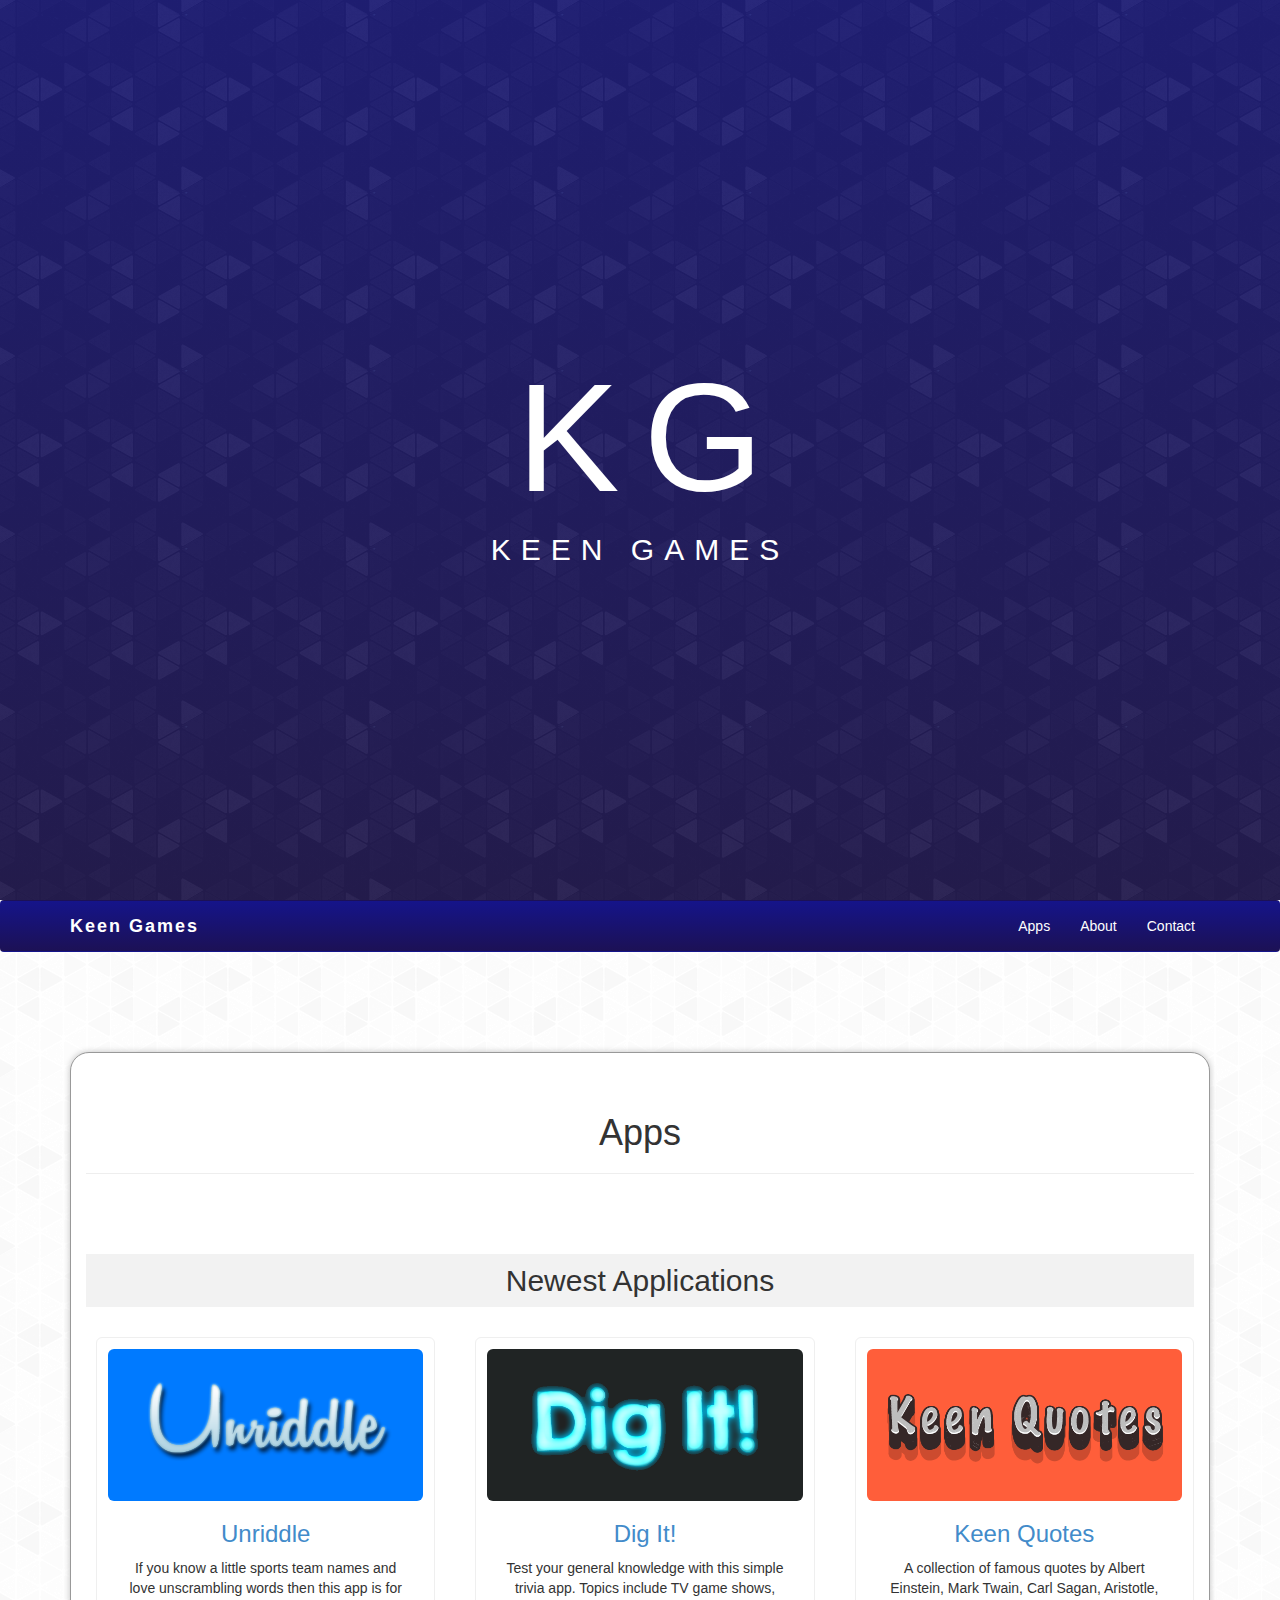
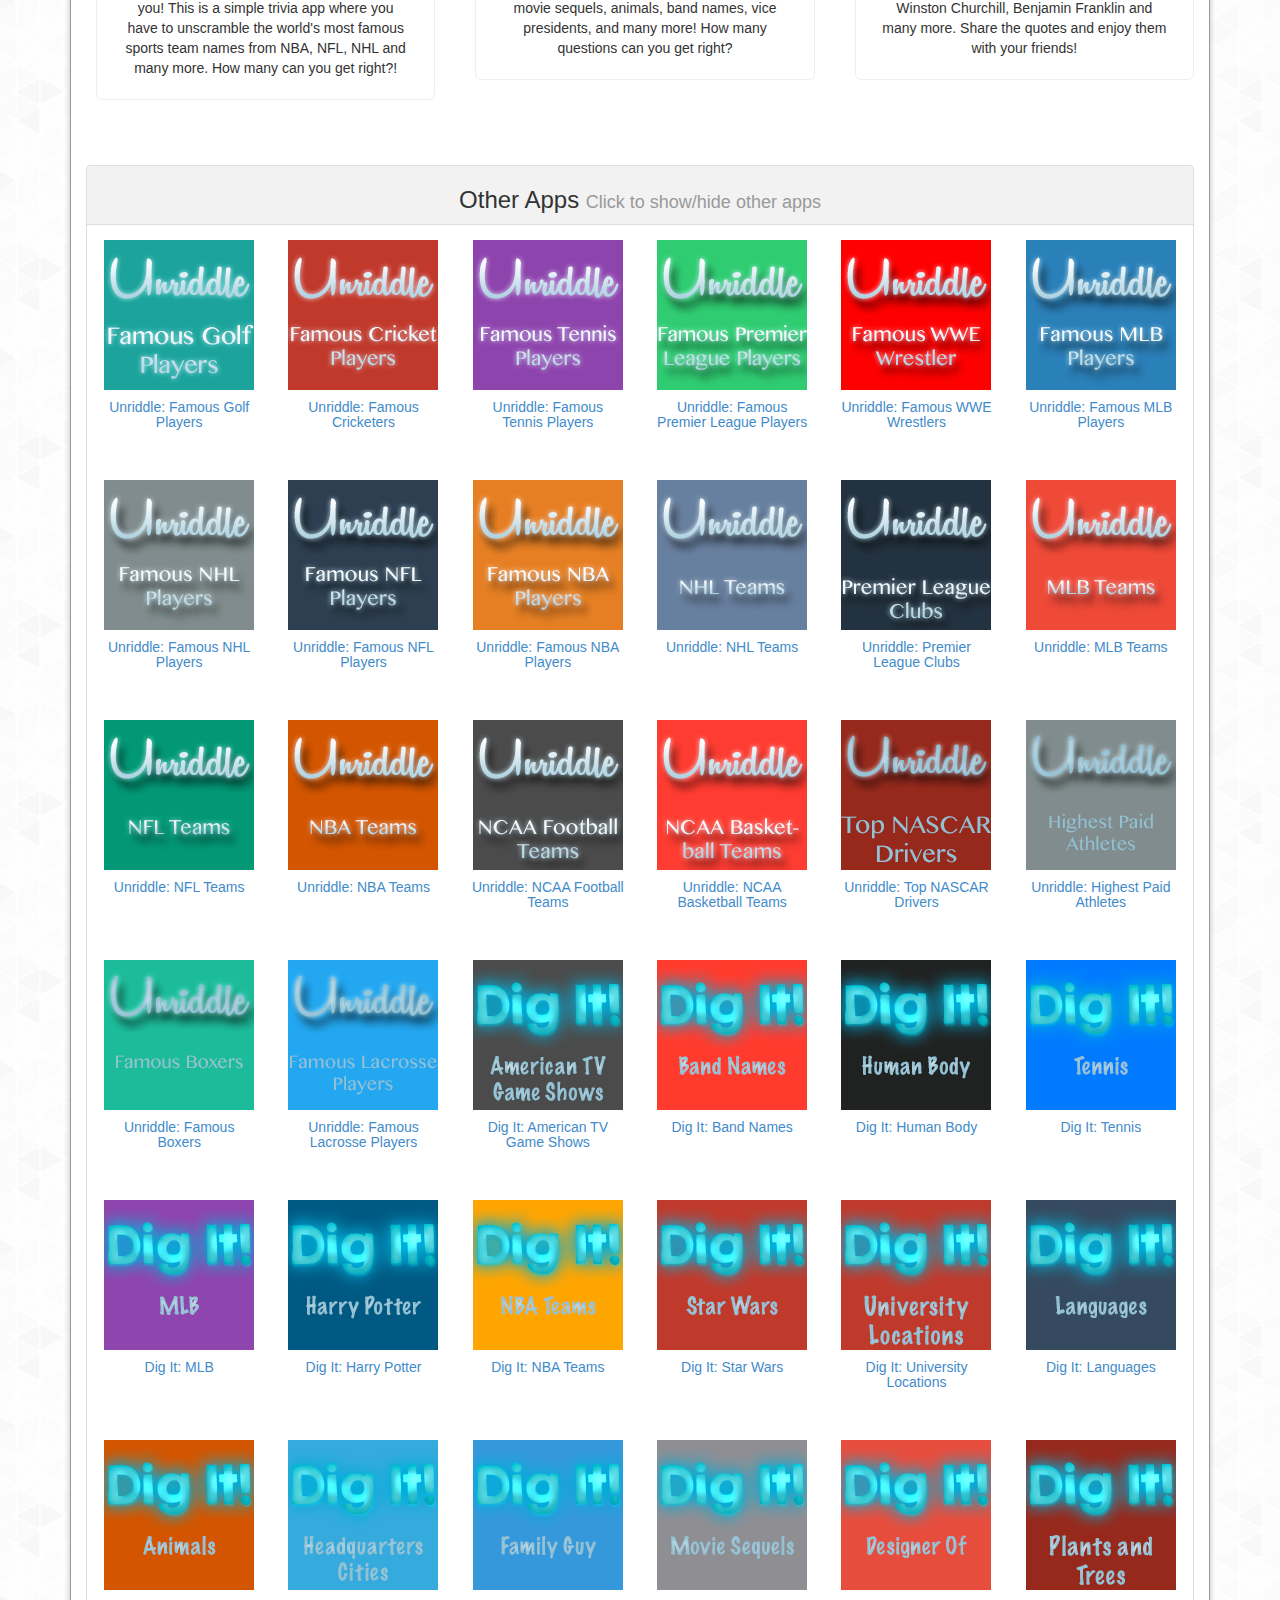
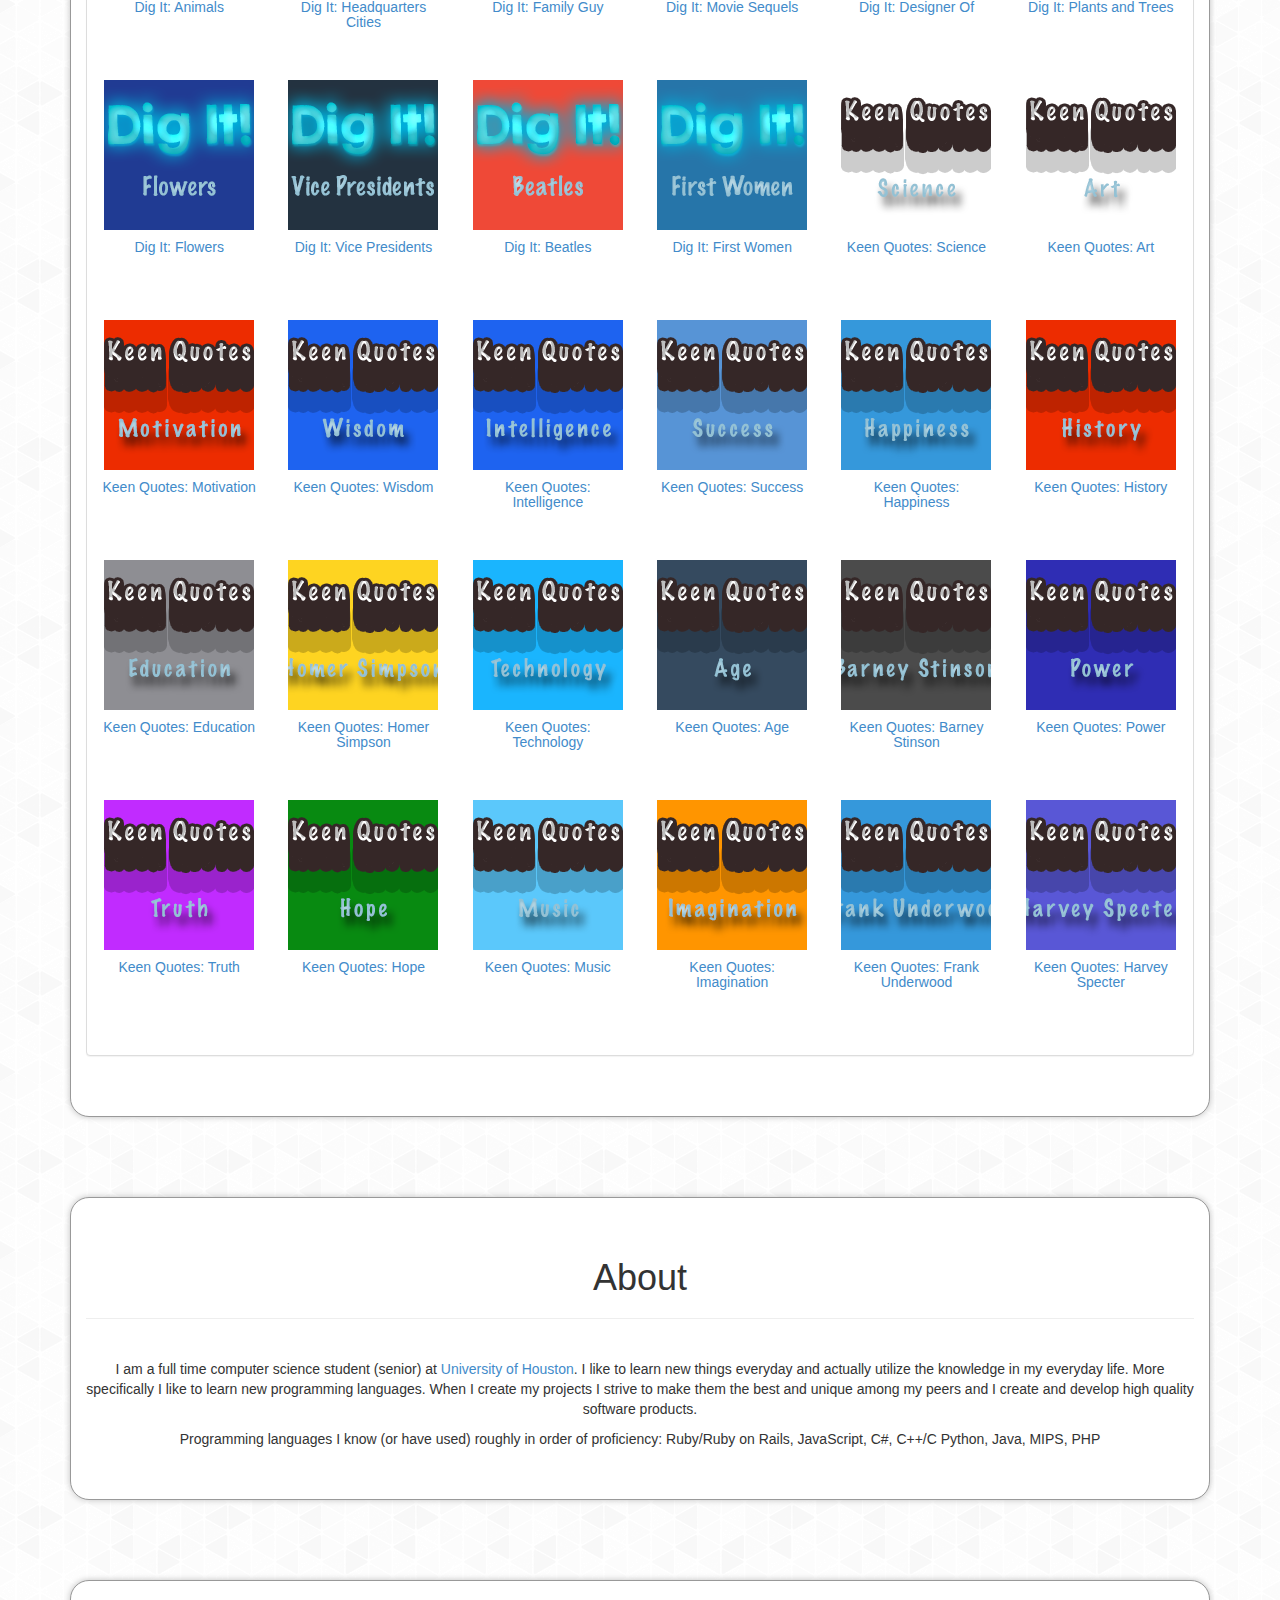
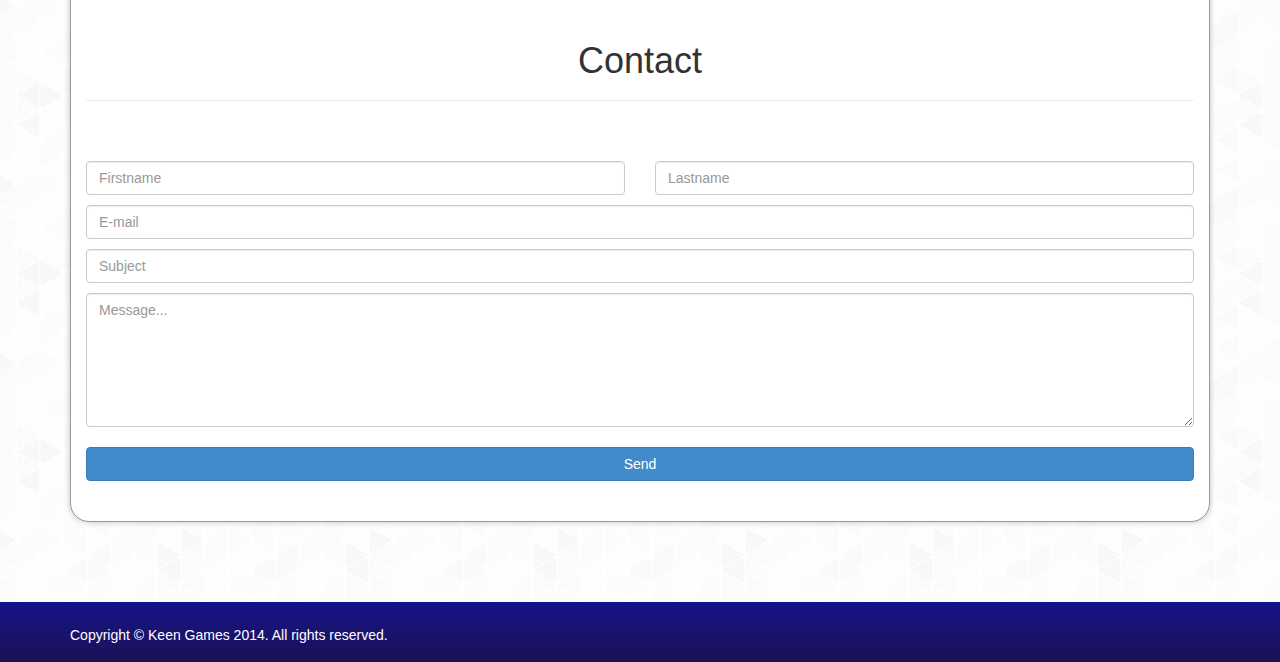
==== commit bb0e31ea: "Content changes" ====
--- a/index.html
+++ b/index.html
@@ -504,15 +504,14 @@
 			</div>
 			
 			<div id="about" class="each-section well">
-				<h1>About <small>To be updated</small></h1>
+				<h1>About</h1>
 				<hr><br>
-				<p>I am a full time computer science student (junior) at <a href="http://www.uh.edu">University of Houston</a> and a part time programming tutor at <a href="http://www.hccs.edu">Houston Community College</a>. I like to learn new things everyday and actually utilize the knowledge in my everyday life. More specifically I like to learn new programming languages. <i>If</i> I find a programming language fun and interesting I usually get obsessed with it after some time! Right now I am obsessed with Ruby on Rails and I am in the beginning phases of getting addicted to C#.	When I create my projects I strive to make them the best and unique among my peers and I create and develop high quality software products.</p>
-				<p>Programming languages I know (or have used) roughly in order of proficiency: C++/C, Ruby/Ruby on Rails, C#, Python, Java, MIPS, PHP, Javascript.</p>
-				<p>In my spare time I like to code traditional fun games like tic-tac-toe or jeopardy, or code ascii art animations, or create small web applications, or create applications (currently for Windows 8 and Windows Phone 8 only), or help a friend with his/her project.</p>
+				<p>I am a full time computer science student (senior) at <a href="http://www.uh.edu">University of Houston</a>. I like to learn new things everyday and actually utilize the knowledge in my everyday life. More specifically I like to learn new programming languages. When I create my projects I strive to make them the best and unique among my peers and I create and develop high quality software products.</p>
+				<p>Programming languages I know (or have used) roughly in order of proficiency: Ruby/Ruby on Rails, JavaScript, C#, C++/C Python, Java, MIPS, PHP</p>
 			</div>
 			
 			<div id="contact" class="each-section well">
-				<h1>Contact <small>Doesn't work <i>yet</i></small></h1>
+				<h1>Contact</h1>
 				<hr><br>
 				<br>
 				
